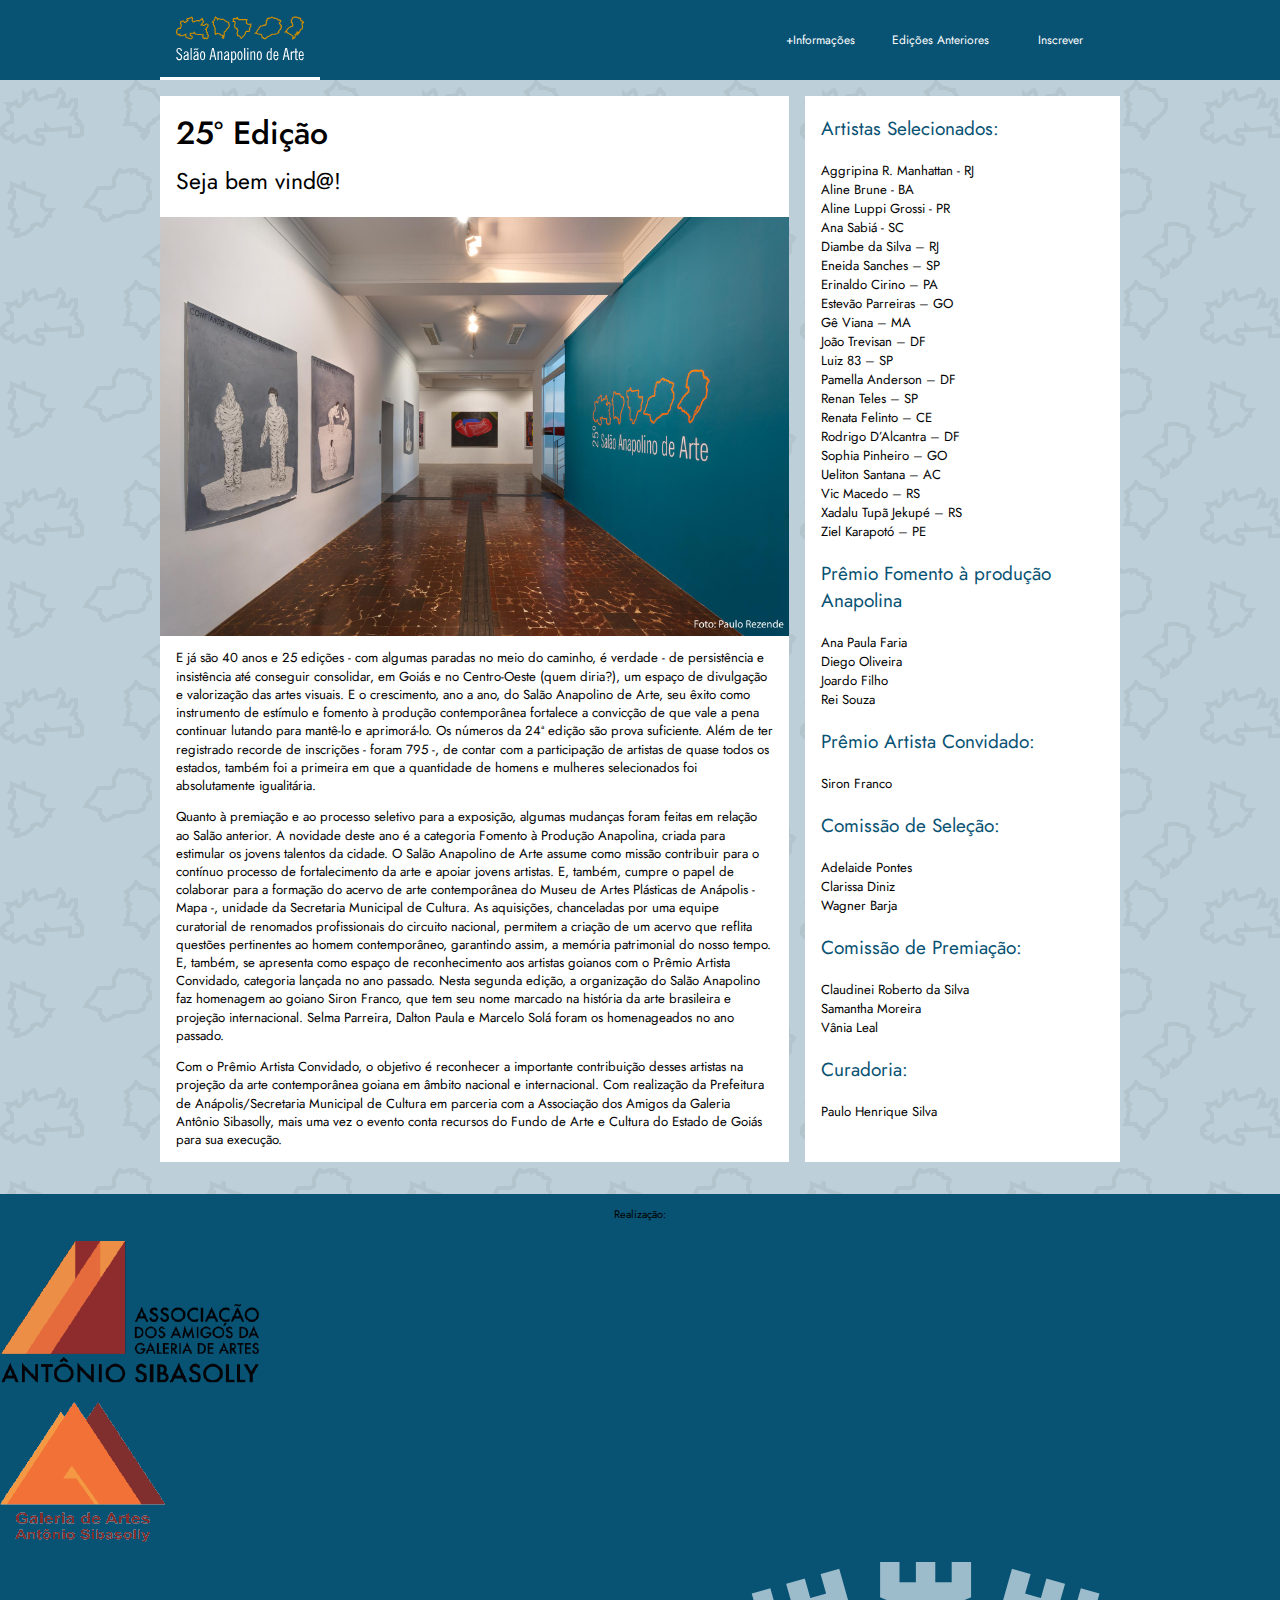
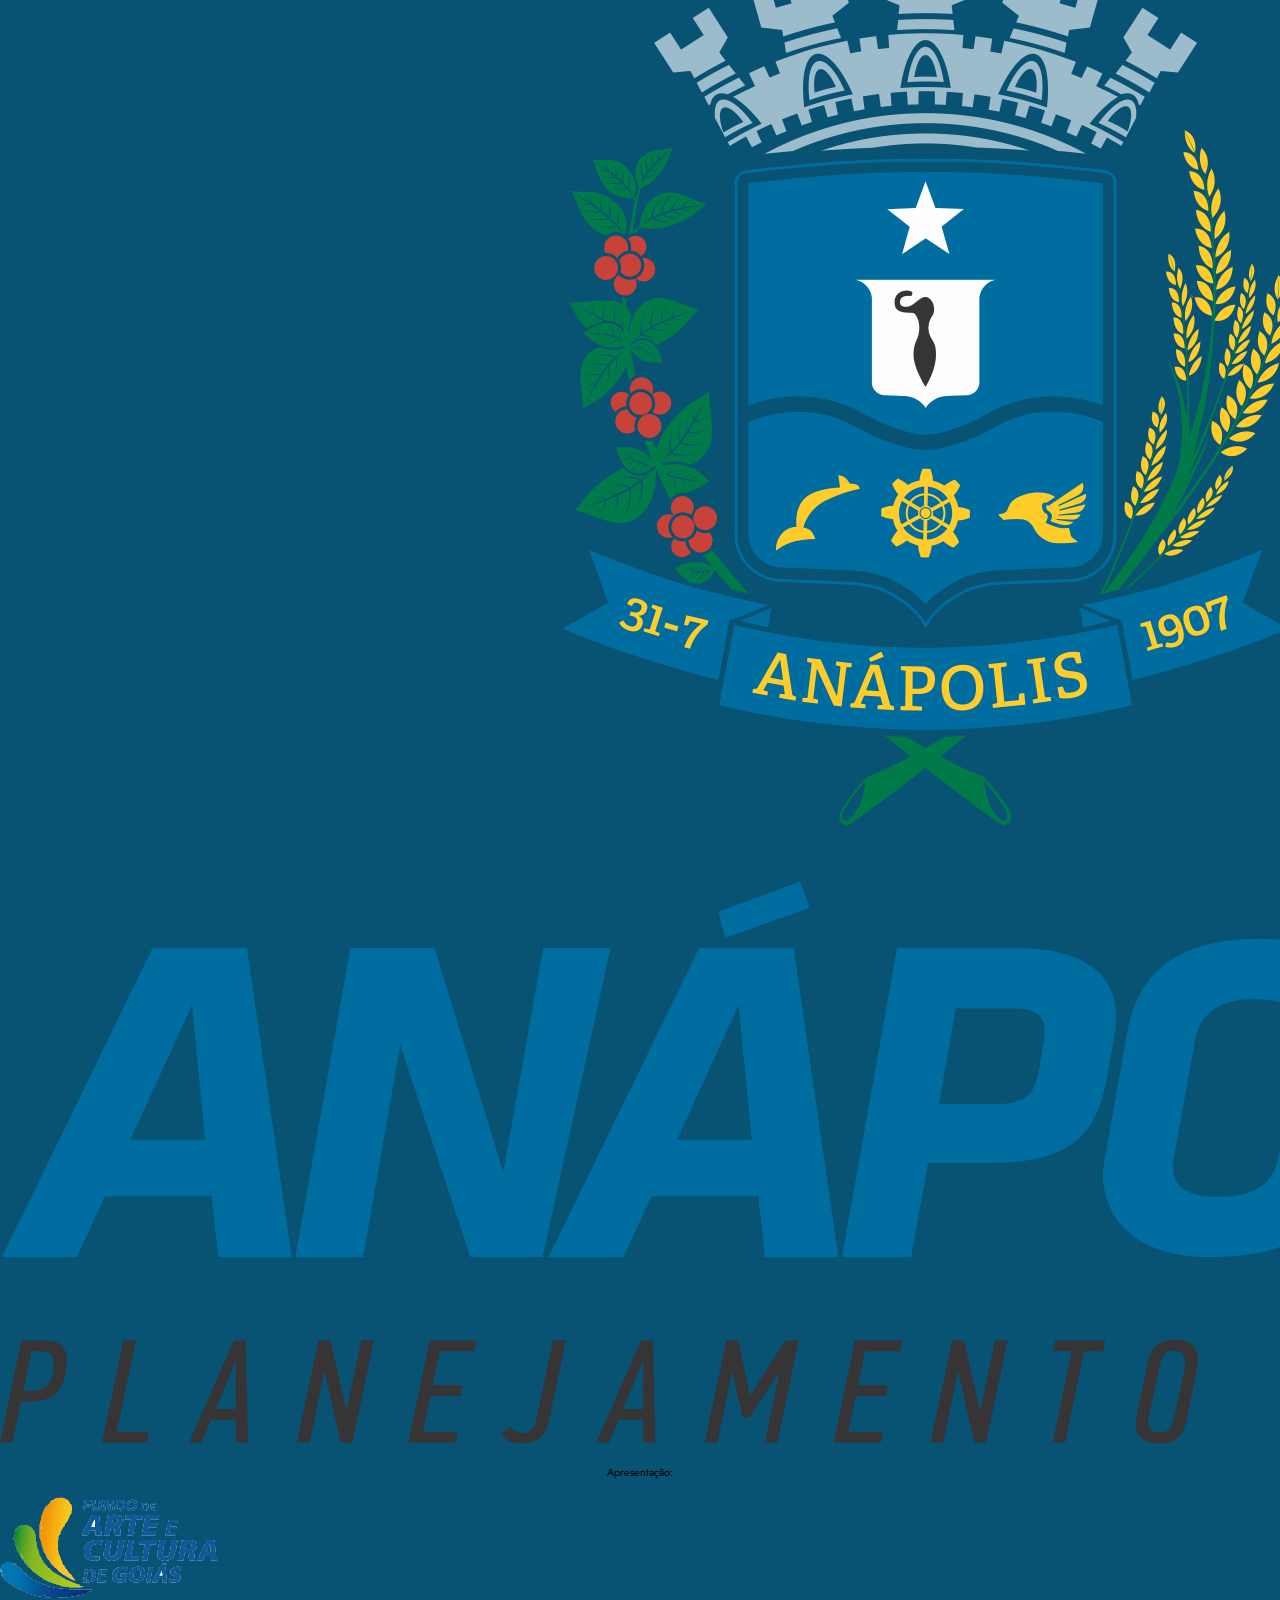
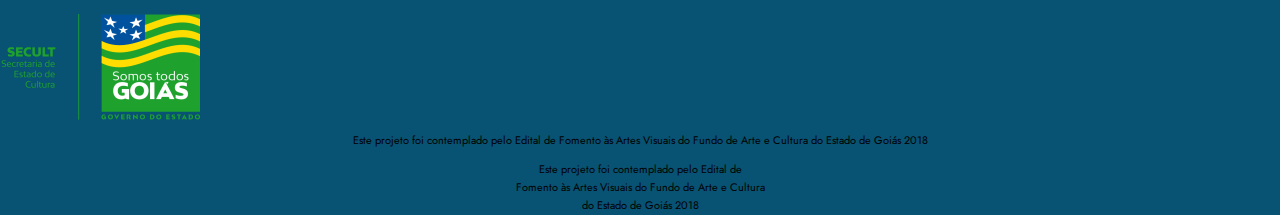
==== Index.html @ b3e59d83 "v3-pre1 structuring" ====
<!DOCTYPE html>
<!-- Salão Anapolino de Arte -->
<html lang="pt-br">
    <head>
        <meta charset="UTF-8">
        <meta name="viewport" content="width=device-width, initial-scale=1.0">
        <meta http-equiv="X-UA-Compatible" content="ie=edge">

        <meta property="og:type" content="website">
        <meta property="og:url" content="http://salaoanapolinodearte.netlify.app">
        <meta property="og:title" content="Salão Anapolino de Artes">
        <meta property="og:description" content="Portal">

        <link rel="apple-touch-icon" href="/img/logos/icon120px.png"> <!-- 120px -->

        <meta name="twitter:app:name:iphone" content="Salão Anapolino de Arte">
        <meta name="twitter:app:name:ipad"content="Salão Anapolino de Arte">
        <meta name="twitter:app:name:googleplay"content="Salão Anapolino de Arte">
        <meta name="twitter:app:id:ipad"content="">
        <meta name="twitter:app:id:iphone" content="">

        <meta property="og:image" content="/img/logos/thumbnail988.png">
        <meta property="og:image:url" content="/img/logos/thumbnail988.png">
        <link rel="icon" type="image/x-icon" href="/img/icons/favicon.ico"/>

        <link rel="stylesheet" href="/css/main.css"><!-- Estrutura Geral -->
        <link rel="stylesheet" href="/css/tipografia.css" >
        <link rel="stylesheet" href="/css/header.css">
        <link rel="stylesheet" href="/css/index.css"><!-- Específica da página-->
        <link rel="stylesheet" href="/css/icones.css">

        <title>25º Salão Anapolino de Artes</title>

    </head>
    <body>
        <header>
            <div class="menu-bar">
                <nav class="menu-left">
                    <!-- LOGO DO SALAO -->
                    <a href="Index.html">
                        <svg class="logo-salao" xmlns="http://www.w3.org/2000/svg" xml:space="preserve" version="1.1" viewBox="0 0 1280 458" xmlns:xlink="http://www.w3.org/1999/xlink">
                            <g id="logo-header">
                                <polygon class="logo-norte" points="39,172 30,177 20,177 20,172 10,167 10,162 5,153 0,148 5,138 10,138 10,128 15,123 25,113 39,113 44,113 54,79 44,64 44,59 49,54 49,44 69,39 74,39 89,54 94,54 118,34 113,30 108,25 113,20 113,15 128,15 153,5 158,0 167,15 162,25 162,34 172,49 192,39 207,39 212,34 222,34 226,39 241,34 261,15 266,20 266,30 271,39 276,44 251,79 266,79 271,84 281,84 300,69 310,69 320,74 320,89 315,98 295,123 305,128 305,133 305,148 315,158 310,167 320,177 325,182 320,192 320,197 320,207 305,217 290,207 281,217 271,207 266,197 271,187 271,177 202,172 192,167 182,153 177,162 143,162 143,172 143,187 153,187 162,192 162,207 153,217 138,217 118,207 108,207 98,197 98,172 89,177 64,187 49,187 39,187 "/>
                                <polygon class="logo-nordeste" points="473,212 463,207 463,202 473,187 463,182 453,182 443,172 438,172 433,167 423,167 418,162 394,172 394,167 389,158 394,148 389,133 389,123 394,118 384,98 384,89 374,79 374,64 374,54 364,49 384,30 394,0 404,5 414,15 414,25 428,15 438,20 458,25 468,20 478,25 507,49 522,49 527,54 527,64 532,74 532,89 527,103 512,118 502,128 497,143 482,148 482,162 482,172 482,182 478,197 478,207 "/>
                                <polygon class="logo-centro-oeste" points="610,0 610,10 610,15 576,15 571,25 576,34 571,44 586,44 591,49 591,54 591,64 586,79 586,89 586,94 591,108 610,113 606,118 620,133 615,143 610,162 615,172 615,187 625,187 630,187 640,192 645,207 650,212 655,212 665,197 674,192 689,172 694,162 694,153 704,143 714,143 729,143 734,138 734,128 738,123 734,113 738,108 743,98 748,94 748,79 748,69 734,74 714,69 704,59 704,49 709,25 630,25 620,20 "/>
                                <polygon class="logo-sudeste" points="793,162 807,148 817,128 827,118 832,108 847,89 862,89 871,84 886,79 891,84 901,74 901,69 901,64 906,54 901,44 906,34 911,34 911,20 921,10 930,15 960,0 970,5 975,10 985,10 999,15 1014,20 1024,30 1039,30 1049,39 1034,59 1034,64 1044,74 1054,84 1049,94 1054,98 1054,108 1044,113 1044,123 1024,143 1029,153 1019,158 1014,162 1009,167 985,172 980,172 970,172 960,172 940,187 926,192 916,197 891,217 876,212 876,207 862,207 862,197 857,187 857,177 847,172 832,172 817,167 807,162 "/>
                                <polygon class="logo-sul" points="1093,148 1103,138 1118,118 1127,108 1142,98 1167,89 1167,79 1167,74 1162,59 1152,54 1157,44 1152,34 1162,20 1167,5 1182,0 1201,0 1216,5 1226,10 1241,10 1246,15 1246,25 1250,34 1250,39 1265,39 1270,44 1265,54 1280,54 1260,64 1260,74 1265,89 1265,103 1260,118 1250,123 1241,133 1236,148 1221,167 1206,182 1226,153 1211,148 1206,162 1191,177 1191,197 1186,207 1167,217 1167,207 1172,202 1167,187 1142,172 1137,172 1127,162 1118,162 1113,153 1108,148 1098,148 "/>
                                <path class="logo-tipografia" d="M2 398l12 0c0,7 2,13 5,17 3,4 8,5 14,5 5,0 9,-1 13,-5 3,-4 4,-8 4,-14 0,-5 -1,-10 -4,-15 -3,-4 -9,-10 -19,-16 -9,-7 -15,-13 -18,-18 -3,-5 -5,-11 -5,-17 0,-8 3,-14 8,-20 5,-5 11,-7 19,-7 9,0 16,3 21,8 5,6 7,14 8,24l-11 0c-1,-7 -3,-13 -6,-17 -2,-3 -7,-5 -12,-5 -5,0 -9,1 -12,4 -2,3 -4,7 -4,13 0,2 1,5 2,7 1,3 2,5 4,7 3,2 7,6 12,10 5,4 9,6 10,8 7,5 12,10 15,15 2,6 4,12 4,18 0,10 -3,17 -8,23 -5,6 -13,8 -21,8 -10,0 -17,-2 -22,-8 -6,-6 -8,-15 -9,-25z"/>
                                <path class="logo-tipografia" d="M114 383c-9,2 -16,6 -21,10 -5,4 -8,10 -8,16 0,3 1,6 4,8 2,2 4,3 8,3 2,0 5,-1 8,-2 3,-2 6,-4 9,-7l0 -28zm0 38c-2,3 -5,5 -9,7 -3,1 -7,2 -10,2 -7,0 -12,-2 -15,-6 -4,-4 -6,-9 -6,-16 0,-8 3,-15 10,-21 7,-7 17,-11 30,-15l0 -2 0 -3c0,-5 -1,-9 -3,-12 -2,-2 -5,-3 -9,-3 -4,0 -7,1 -10,3 -2,3 -3,7 -4,13l-11 -2c1,-8 4,-14 8,-18 4,-4 10,-6 16,-6 9,0 15,2 19,7 4,4 6,11 6,21l0 39c0,4 0,7 0,10 0,4 1,7 1,10l-11 0 -2 -8z"/>
                                <polygon class="logo-tipografia" points="146,429 146,310 157,310 157,429 "/>
                                <path class="logo-tipografia" d="M213 383c-9,2 -16,6 -21,10 -5,4 -8,10 -8,16 0,3 1,6 3,8 3,2 5,3 9,3 2,0 5,-1 8,-2 3,-2 6,-4 9,-7l0 -28zm0 38c-3,3 -6,5 -9,7 -3,1 -7,2 -10,2 -7,0 -12,-2 -16,-6 -3,-4 -5,-9 -5,-16 0,-8 3,-15 10,-21 7,-7 17,-11 30,-15l0 -2 0 -3c0,-5 -1,-9 -3,-12 -2,-2 -5,-3 -10,-3 -3,0 -7,1 -9,3 -2,3 -3,7 -4,13l-12 -2c2,-8 5,-14 9,-18 4,-4 9,-6 16,-6 9,0 15,2 19,7 4,4 6,11 6,21l0 39c0,4 0,7 0,10 0,4 1,7 1,10l-11 0 -2 -8zm12 -110c-1,5 -3,9 -6,12 -3,2 -6,4 -10,4 0,0 -1,0 -2,-1 -1,0 -2,0 -3,0l-6 -2c-1,-1 -2,-1 -2,-1 -1,0 -2,0 -3,0 -2,0 -3,0 -4,1 -2,1 -3,2 -3,4l-8 0c2,-5 4,-9 6,-11 3,-3 6,-4 11,-4 0,0 1,0 2,0 1,0 1,1 2,1l7 2c0,0 1,0 2,1 1,0 2,0 2,0 2,0 4,-1 5,-2 2,-1 3,-2 3,-4l7 0z"/>
                                <path class="logo-tipografia" d="M252 387c0,12 1,21 3,26 3,5 6,8 11,8 5,0 9,-3 11,-8 2,-6 3,-14 3,-26 0,-13 -1,-21 -3,-27 -2,-6 -6,-8 -11,-8 -5,0 -8,2 -11,8 -2,5 -3,14 -3,27zm-12 0c0,-16 3,-27 7,-34 4,-8 11,-11 19,-11 9,0 15,3 20,11 4,7 6,18 6,34 0,15 -2,26 -6,33 -5,8 -11,11 -20,11 -8,0 -15,-3 -19,-11 -4,-7 -7,-18 -7,-33z"/>
                                <path class="logo-tipografia" d="M356 383l25 0 -12 -62 -13 62zm-21 46l26 -119 16 0 26 119 -12 0 -7 -35 -30 0 -7 35 -12 0z"/>
                                <path class="logo-tipografia" d="M415 429l0 -85 12 0 0 9c3,-4 6,-7 10,-9 3,-2 6,-2 10,-2 6,0 10,1 12,5 3,4 4,9 4,17l0 65 -11 0 0 -62c0,-6 -1,-10 -2,-12 -2,-2 -4,-3 -8,-3 -2,0 -5,1 -8,3 -3,1 -5,4 -7,8l0 66 -12 0z"/>
                                <path class="logo-tipografia" d="M519 383c-9,2 -16,6 -21,10 -5,4 -8,10 -8,16 0,3 1,6 4,8 2,2 4,3 8,3 2,0 5,-1 8,-2 3,-2 6,-4 9,-7l0 -28zm0 38c-2,3 -6,5 -9,7 -3,1 -7,2 -10,2 -7,0 -12,-2 -16,-6 -3,-4 -5,-9 -5,-16 0,-8 3,-15 10,-21 7,-7 17,-11 30,-15l0 -2 0 -3c0,-5 -1,-9 -3,-12 -2,-2 -5,-3 -9,-3 -4,0 -7,1 -10,3 -2,3 -3,7 -4,13l-11 -2c1,-8 4,-14 8,-18 4,-4 10,-6 16,-6 9,0 15,2 19,7 4,4 6,11 6,21l0 39c0,4 0,7 0,10 0,4 1,7 1,10l-11 0 -2 -8z"/>
                                <path class="logo-tipografia" d="M563 362l0 48c2,4 4,6 7,8 2,2 4,3 7,3 5,0 8,-3 10,-9 3,-5 4,-14 4,-27 0,-12 -1,-20 -4,-26 -2,-5 -5,-8 -10,-8 -3,0 -5,1 -7,3 -3,2 -5,4 -7,8zm-12 96l0 -114 8 0 4 7c2,-3 5,-5 8,-7 3,-2 5,-2 8,-2 8,0 13,4 18,11 4,8 6,19 6,33 0,15 -2,26 -6,34 -5,7 -10,11 -18,11 -3,0 -6,-1 -8,-2 -3,-2 -6,-4 -8,-8l0 37 -12 0z"/>
                                <path class="logo-tipografia" d="M626 387c0,12 1,21 3,26 2,5 6,8 11,8 5,0 8,-3 10,-8 3,-6 4,-14 4,-26 0,-13 -1,-21 -4,-27 -2,-6 -5,-8 -10,-8 -5,0 -9,2 -11,8 -2,5 -3,14 -3,27zm-12 0c0,-16 2,-27 6,-34 5,-8 11,-11 20,-11 9,0 15,3 19,11 4,7 7,18 7,34 0,15 -3,26 -7,33 -4,8 -10,11 -19,11 -9,0 -15,-3 -20,-11 -4,-7 -6,-18 -6,-33z"/>
                                <polygon class="logo-tipografia" points="681,429 681,310 693,310 693,429 "/>
                                <path class="logo-tipografia" d="M712 324l0 -14 12 0 0 14 -12 0zm0 105l0 -85 12 0 0 85 -12 0z"/>
                                <path class="logo-tipografia" d="M744 429l0 -85 11 0 0 9c4,-4 7,-7 10,-9 4,-2 7,-2 11,-2 5,0 9,1 12,5 3,4 4,9 4,17l0 65 -11 0 0 -62c0,-6 -1,-10 -2,-12 -2,-2 -4,-3 -8,-3 -3,0 -5,1 -8,3 -3,1 -5,4 -8,8l0 66 -11 0z"/>
                                <path class="logo-tipografia" d="M819 387c0,12 2,21 4,26 2,5 6,8 11,8 4,0 8,-3 10,-8 2,-6 3,-14 3,-26 0,-13 -1,-21 -3,-27 -2,-6 -6,-8 -10,-8 -5,0 -9,2 -11,8 -2,5 -4,14 -4,27zm-11 0c0,-16 2,-27 6,-34 4,-8 11,-11 20,-11 8,0 15,3 19,11 4,7 6,18 6,34 0,15 -2,26 -6,33 -4,8 -11,11 -19,11 -9,0 -16,-3 -20,-11 -4,-7 -6,-18 -6,-33z"/>
                                <path class="logo-tipografia" d="M957 429l-11 0 0 -8c-3,3 -5,6 -8,8 -3,1 -6,2 -9,2 -7,0 -13,-4 -17,-11 -4,-8 -6,-19 -6,-34 0,-14 2,-25 6,-33 4,-7 10,-11 17,-11 3,0 6,0 9,2 3,2 5,4 8,7l0 -41 11 0 0 119zm-11 -19l0 -48c-2,-4 -5,-6 -7,-8 -2,-2 -5,-3 -8,-3 -4,0 -8,3 -10,8 -2,6 -3,14 -3,26 0,13 1,22 3,27 2,6 6,9 10,9 3,0 6,-1 8,-3 2,-2 5,-5 7,-8z"/>
                                <path class="logo-tipografia" d="M1013 401l11 0c-1,10 -3,17 -7,22 -5,6 -10,8 -17,8 -9,0 -16,-3 -20,-11 -4,-7 -6,-18 -6,-33 0,-16 2,-27 6,-34 4,-8 11,-11 20,-11 8,0 14,3 18,10 4,6 6,16 6,29 0,2 0,3 0,4 0,1 0,2 0,3l-39 0c0,12 1,20 4,26 2,5 5,7 11,7 4,0 7,-2 9,-5 2,-3 4,-8 4,-15zm-28 -23l28 0 0 -3c0,-8 -1,-14 -4,-18 -2,-4 -5,-5 -10,-5 -4,0 -8,2 -10,6 -2,4 -4,11 -4,20z"/>
                                <path class="logo-tipografia" d="M1089 383l25 0 -13 -62 -12 62zm-22 46l26 -119 17 0 26 119 -13 0 -7 -35 -30 0 -7 35 -12 0z"/>
                                <path class="logo-tipografia" d="M1147 429l0 -85 12 0 0 10c3,-5 6,-8 9,-9 3,-2 7,-3 10,-3 1,0 1,0 2,0 0,0 1,0 1,0l0 11c0,0 -1,0 -1,0 -1,0 -1,0 -2,0 -4,0 -7,1 -11,3 -3,2 -6,6 -8,10l0 63 -12 0z"/>
                                <path class="logo-tipografia" d="M1193 354l-11 0 0 -10 11 0 0 -29 12 0 0 29 15 0 0 10 -15 0 0 54c0,5 0,9 1,11 1,1 3,2 6,2 1,0 4,0 7,-1l1 0 0 10c-2,0 -4,1 -6,1 -2,0 -4,0 -5,0 -5,0 -9,-1 -12,-4 -2,-3 -4,-7 -4,-12l0 -61z"/>
                                <path class="logo-tipografia" d="M1266 401l11 0c-1,10 -3,17 -7,22 -5,6 -10,8 -17,8 -9,0 -16,-3 -20,-11 -4,-7 -6,-18 -6,-33 0,-16 2,-27 6,-34 4,-8 11,-11 20,-11 8,0 14,3 18,10 4,6 6,16 6,29 0,2 0,3 0,4 0,1 0,2 0,3l-39 0c0,12 1,20 4,26 2,5 6,7 11,7 4,0 7,-2 9,-5 2,-3 4,-8 4,-15zm-28 -23l28 0 0 -3c0,-8 -1,-14 -3,-18 -2,-4 -6,-5 -11,-5 -4,0 -7,2 -10,6 -2,4 -3,11 -4,20z"/>
                            </g>
                        </svg>
                    </a>
                </nav>
                <nav class="menu-right">
                    <a onclick="mainMenu();" class="menu-icon" href="*">=</a>
                    <a onclick="changeToPage('mais-info');" id="option1" class="menu-option" href="mais-informacoes.html" >
                        <div class="hover-menu option1">
                            <p class="menu-tipografia">+Informações</p>
                        </div>
                    </a>
                    <a id="option2" class="menu-option" href="." >
                        <div class="hover-menu ed-anteriores">
                            <p class="menu-tipografia">Edições Anteriores</p>
                        </div>
                    </a>
                    <a id="option3" class="menu-option" href="inscricao.html" >
                        <div class="hover-menu inscrever">
                            <p class="menu-tipografia">Inscrever</p>
                        </div>
                    </a>
                </nav>
            </div>
        </header>
        <main>
            <div class="main-grid">
                <div class="left-side"></div>
                <div class="main-texto">
                    <h1>25º Edição</h1>
                    <h2>Seja bem vind@!</h2>
                    <img class="banner-texto" src="img/panoramica-index-a.jpg" alt="">
                    <p>E já são 40 anos e 25 edições - com algumas paradas no meio do caminho, é verdade - de persistência e insistência até conseguir consolidar, em Goiás e no Centro-Oeste (quem diria?), um espaço de divulgação e valorização das artes visuais. E o crescimento, ano a ano, do Salão Anapolino de Arte, seu êxito como instrumento de estímulo e fomento à produção contemporânea fortalece a convicção de que vale a pena continuar lutando para mantê-lo e aprimorá-lo. Os números da 24ª edição são prova suficiente. Além de ter registrado recorde de inscrições - foram 795 -, de contar com a participação de artistas de quase todos os estados, também foi a primeira em que a quantidade de homens e mulheres selecionados foi absolutamente igualitária. </p>
                    <p>Quanto à premiação e ao processo seletivo para a exposição, algumas mudanças foram feitas em relação ao Salão anterior. A novidade deste ano é a categoria Fomento à Produção Anapolina, criada para estimular os jovens talentos da cidade. O Salão Anapolino de Arte assume como missão contribuir para o contínuo processo de fortalecimento da arte e apoiar jovens artistas. E, também, cumpre o papel de colaborar para a formação do acervo de arte contemporânea do Museu de Artes Plásticas de Anápolis - Mapa -, unidade da Secretaria Municipal de Cultura. As aquisições, chanceladas por uma equipe curatorial de renomados profissionais do circuito nacional, permitem a criação de um acervo que reflita questões pertinentes ao homem contemporâneo, garantindo assim, a memória patrimonial do nosso tempo. E, também, se apresenta como espaço de reconhecimento aos artistas goianos com o Prêmio Artista Convidado, categoria lançada no ano passado. Nesta segunda edição, a organização do Salão Anapolino faz homenagem ao goiano Siron Franco, que tem seu nome marcado na história da arte brasileira e projeção internacional. Selma Parreira, Dalton Paula e Marcelo Solá foram os homenageados no ano passado.</p>
                    <p>Com o Prêmio Artista Convidado, o objetivo é reconhecer a importante contribuição desses artistas na projeção da arte contemporânea goiana em âmbito nacional e internacional. Com realização da Prefeitura de Anápolis/Secretaria Municipal de Cultura em parceria com a Associação dos Amigos da Galeria Antônio Sibasolly, mais uma vez o evento conta recursos do Fundo de Arte e Cultura do Estado de Goiás para sua execução.</p>
                </div>
                <div class="main-equipe-tecnica">
                    <h3>Artistas Selecionados:</h3>
                    <ol>
                        <li>Aggripina R. Manhattan - RJ</li>
                        <li>Aline Brune - BA</li>
                        <li>Aline Luppi Grossi - PR</li>
                        <li>Ana Sabiá - SC</li>
                        <li>Diambe da Silva – RJ</li>
                        <li>Eneida Sanches – SP</li>
                        <li>Erinaldo Cirino – PA</li>
                        <li>Estevão Parreiras – GO</li>
                        <li>Gê Viana – MA</li>
                        <li>João Trevisan – DF</li>
                        <li>Luiz 83 – SP</li>
                        <li>Pamella Anderson – DF</li>
                        <li>Renan Teles – SP</li>
                        <li>Renata Felinto – CE</li>
                        <li>Rodrigo D’Alcantra – DF</li>
                        <li>Sophia Pinheiro – GO</li>
                        <li>Ueliton Santana – AC</li>
                        <li>Vic Macedo – RS</li>
                        <li>Xadalu Tupã Jekupé – RS</li>
                        <li>Ziel Karapotó – PE</li>
                    </ol>
                    <h3>Prêmio Fomento à produção Anapolina</h3>
                    <ol>
                        <li>Ana Paula Faria</li>
                        <li>Diego Oliveira</li>
                        <li>Joardo Filho</li>
                        <li>Rei Souza</li>
                    </ol>
                    <h3>Prêmio Artista Convidado:</h3>
                    <ol><li>Siron Franco</li></ol>
                    <h3>Comissão de Seleção:</h3>
                    <ol>
                        <li>Adelaide Pontes</li>
                        <li>Clarissa Diniz</li>
                        <li>Wagner Barja</li>
                    </ol>
                    <h3>Comissão de Premiação:</h3>
                    <ol>
                        <li>Claudinei Roberto da Silva</li>
                        <li>Samantha Moreira</li>
                        <li>Vânia Leal</li>
                    </ol>
                    <h3>Curadoria:</h3>
                    <ol><li>Paulo Henrique Silva</li></ol>
                </div>
            </div>
        </main>
        <footer>
            <div class="logomarcas">
                <div class="realizacao">
                    <p class="logomarcas">Realização:</p>
                    <div class="footer-logos">
                        <!--a1-Associacao-AmigosMapa.png-->
                        <img class="footer-logo" src="/img/logos/a1-Associacao-AmigosMapa.png" alt="">
                        <!--a2-Galeria.png-->
                        <img class="footer-logo" src="img/logos/a2-Galeria.png" alt="">
                        <!--a3-Prefeitura.png-->
                        <img class="footer-logo" src="img/logos/a3-Prefeitura.png" alt="">
                    </div>
                </div>
                <div class="apresentacao">
                    <p class="logomarcas">Apresentação:</p>
                    <div class="footer-logos">
                        <!--b1-FundodeArteeCultura.png-->
                        <img class="footer-logo" src="img/logos/b1-FundodeArteeCultura.png" alt="">
                        <!--b2-Secult-Goias.png-->
                        <img class="footer-logo" src="img/logos/b2-Secult-Goias.png" alt="">
                    </div>
                </div>
            </div>
            <p class="rodape-desktop">Este projeto foi contemplado pelo Edital de Fomento às Artes Visuais do Fundo de Arte e Cultura do Estado de Goiás 2018</p>
            <p class="rodape-mobile">Este projeto foi contemplado pelo Edital de<br> Fomento às Artes Visuais do Fundo de Arte e Cultura<br>do Estado de Goiás 2018</p>
        </footer>
        <script>

        </script>
    </body>
</html>
---- css/main.css ----
/* === <div> Classes -----> Grid areas === */
.main-texto               { grid-area: main-texto }
.main-calendario          { grid-area: main-calendario }

.main-info                { grid-area: main-info }
.main-galeria-fotos       { grid-area: main-galeria-fotos }
.main-publicacoes         { grid-area: main-publicacoes }
.main-sobregaleria        { grid-area: main-sobregaleria }
.main-equipe-tecnica      { grid-area: main-equipe-tecnica }

.main-inscricao-etapa1    { grid-area: main-inscricao }
.main-inscricao-downloads { grid-area: main-inscricao-downloads }

.main-ed-anteriores       { grid-area: main-ed-anteriores }

/* Setando 1rem = 10px */
html { font-size: 10px; }

:root {
    /* UNIDADES: MARGINS E PADDINGS */
    --margem: 16px; /* Unidade de margem */

    --width-mobile: 320px;
    --width-tablet: 640px;
    --width-desktop: 960px;

    --height-header-expanded: 15.00rem;
    --height-header-desktop: 8.00rem;
    --width-menu-left-desktop: 160px;
    --width-menu-right-desktop: 360px;
    --border-indicador: 0.3rem; /* 3px */

    --height-footer-desktop: 140px;
    --height-footer-mobile: 270px;

    /* CORES */
    --color-main-primary: #085273;
    --color-main-primary-hover: #1b6588;
    --color-main-secondary: #D49100;
    --color-background: #bdcfd8;
    --color-dark: black;
    --color-bright: white;

    /* DETALHES */
    --box-shadow-bloco: 0 0 68px -48px black;
}

/* === Geral === */
html {
    height: 100%;
    min-width: var(--width-mobile);
}

body, img { display: block; margin: 0px;}

img {
    margin-top: var(--margem);
}

main {
    background-image: url([data-uri]);
    background-repeat: repeat;
    background-color: var(--color-background);
}

/* Mobiles com notch - cor de fundo */
body { background-color: var(--color-main-primary); }

/* Clase antiga linha-divisao */
.grid-ed-ant-linha-divisao {
    height: 2px;
    width: 100%;
    background-color: var(--color-main-primary);
}

main {
    background-size: 20rem;
    min-height:
    calc(100vh - (var(--height-header-expanded) + var(--height-footer-mobile)));

    width: 100%;
}
    /* Espacamento do main-grid entre header e footer */
    .main-grid {
        padding-top: var(--margem);
        padding-bottom: var(--margem);

        width: calc(var(--width-mobile) - 2 * var(--margem));
        margin: 0 auto;
        display: grid;
        grid-gap: var(--margem);
        min-height: calc(100% - (2 * var(--margem)));
    }

    /* Cada bloco de todas as páginas */
    .main-texto,
    .main-calendario,
    .main-info,
    .main-galeria-fotos,
    .main-publicacoes,
    .main-sobregaleria,
    .main-equipe-tecnica,
    .main-inscricao-etapa1,
    .main-downloads,
    .main-ed-anteriores {
        background: white;

        height: 100%;
    }

    
    h1 {
        margin-left: var(--margem);
    }
    /* Margens em cima e baixo - h1 e imagem de cada bloco */
    h1 {
        /* Revisar margin-top */
        margin-top: calc((var(--margem) * 1.6) - 12px); /* ajuste de baseline */
        margin-bottom: calc(var(--margem) * 1.6);
    }

            .main-ed-anteriores {
                margin: 0 auto;
                width: 100%;
            } 

            /* Setando toda div que tem conteúdo para ocupar a altura max possivel na main-grid */
            .main-texto,
            .main-calendario,
            .main-info, 
        /*  .main-galeria-fotos, */
            .main-publicacoes,
            .main-sobregaleria,
        /*  .main-inscricao-etapa1, */
            .main-downloads,
            .main-ed-anteriores {
                height: 100%;
            }

/* Tela média */
@media screen and (min-width:640px) {
    main {
        min-height: calc(100vh - calc(var(--height-header-desktop)) - var(--height-footer-desktop));
    }
    .main-grid {
        width: calc(100% - 18 * var(--margem));
    }
}

/* Telas largas */
@media screen and (min-width:1200px) {

        .main-grid {
            max-width: var(--width-desktop);
        }
}
---- css/tipografia.css ----
/* Folha de estilo específica para tipografia e cores das fontes */
/* Para especificar fonte em alguma página, usar classe */

/* Google fonts */
@import url(https://fonts.googleapis.com/css2?family=Jost:wght@100;200;300;400;500&display=swap);

html {
    -webkit-text-size-adjust: 100%; /* Escala se manter em mobiles */
}

a {
    text-decoration: none;
    /* Se quiser colocar, coloque na folha de estilos específica */
}

:root {
    --font-family-standard: 'Jost';
    --font-size-menu: 1.20rem; /* Menu */
    --font-size-h1:   3.20rem; /* Titulo do bloco em cada página */
    --font-size-h2:   2.30rem; /* Subtítulo em cada bloco */
    --font-size-h3:   1.90rem; /* Títulos menores */
    --font-size-h4:   1.60rem; /* Datas no calendário */
    --font-size-h5:   unset;   /* Reservado - sem uso */

    --font-size-p:    1.32rem;

    --font-size-h6:   1.10rem; /* Rodapé */
    /* OUTRAS CORES */
    --color-texto-oculto: #a3a8aa;
}

/* === Geral === */
a { font-size: 0rem; } /* Zerar a margem destas tags */

h1, h2, h3, h4, h5, h6, p, li {
    font-family: var(--font-family-standard);
    text-decoration: none;
}
/* Todos menos links */
h1, h2, h3, h4, h5, h6, li, p:not(.menu-tipografia) {
    /*color: red;*/
    margin-left: var(--margem);
    margin-right: var(--margem);
}

/* padding-bottom: - white space controlado */
h1, h2, h3, h4, h5, h6, p {
    /*outline: 1px solid black;*/
    padding-bottom: 0px; /* Revisar */
    padding-top: 0px; /* Revisar */
    text-decoration: none;
}

.submenu-ed-anteriores a,
p.menu-tipografia {
    text-decoration: none;
}

/* === <h1 a h6> === */
h1 {
    font-size: var(--font-size-h1);
    font-weight: 500;
    margin-bottom: -11px; /* Alinhar Baseline com margem de outros elementos */
    margin-right: calc(var(--margem) * 2);
}
h2 {
    font-size: var(--font-size-h2);
    font-weight: 400;
}
h3 {
    font-size: var(--font-size-h3);
    font-weight: 400;
}
h4 {
    font-size: var(--font-size-h4);
    font-weight: 300;
}
h5 {
    font-weight: 300;
}

/* === <p> e tipografia semelhante (links e outros) === */
.menu-right p { font-size: var(--font-size-menu); } /* Menu */
p, li { font-weight: 400; }

p {
    line-height: calc(var(--font-size-p) + 0.5rem);
    /*margin-top: -6px;*/
}
.link-arquivo, a.arquivo, p { font-size: var(--font-size-p); }

.link-arquivo {
    text-decoration: underline var(--color-main-primary);
}
ol { list-style: none; /* (Usando: .main-ed-anteriores) */
   padding: unset; /* Tirar espaco da esquerda na lista */
}
li {
    font-size: var(--font-size-p);
}

/* === textos no footer === */
p.logomarcas,
p.rodape-desktop,
p.rodape-mobile {
   font-family: var(--font-family-standard);
   text-align: center;
   font-size: var(--font-size-h6);
}
---- css/header.css ----
header {
    width: 100%;
    height: var(--height-header-expanded);

    margin: 0 auto;
    transition: height 2s ease;

    background-color: var(--color-main-primary);
}
    .menu-bar {
        width: calc(var(--width-mobile) - 2 * var(--margem));
        display: flex;                        /* <nav> para os lados    */
        align-items: center;                  /* centralizar elas ^ e V */
        /*transition: all 2s ease-in-out;*/
        height: 100%;
        margin: 0 auto;                       /* --> |--width-mobile| <-- center */
        }

        /* Proporção entre cada lado do menu */
        .menu-left  { width: 100%; }
        .menu-right { width: 100%; }

        /* Altura deles */
        .menu-left,
        .menu-right {
            height: calc(100% - (2 * var(--border-indicador)));
        }
        .menu-left {
            display: flex;
            align-items: center;
        }
        .menu-right {
            display: flex;
            flex-direction: column;
            transition: display 3s ease;
        }

            .menu-left a {
                display: flex;
                justify-content: center;
                width: 100%;
                height: 100%;
            }
            .menu-right a {
                display: flex;
                flex-direction: column;
                align-items: center;
            }

            .menu-left a {
                padding: 0 var(--margem);
            }

            .menu-left a,
            .menu-right a {
                
                background-color: unset;
                transition: background-color 2s ease;
            }
            .menu-right a {
                height:
                calc((var(--height-header-expanded) / 3) - ((2 * var(--border-indicador) / 3)));
                /* = (height máx) - (height que --border-indicador ocupam / # de options) */

                /*width: calc((var(--width-mobile) / 2) - (2 * var(--margem)));*/
                width: 100%;
            }

            .menu-left a:hover,
            .menu-right a:hover {
                background-color: var(--color-main-primary-hover);
                transition: background-color 2s ease;
            }
                .option1, .option2, .option3 {
                    width: 100%;
                }

                .menu-right p { /* Cada <p> */
                    margin: auto 0 auto auto;
                    padding-right: var(--margem);
                }

            a.menu-icon { /* Icone do Menu - Em desenvolvimento */
                    display: none;
                }

            .logo-salao {
                fill-rule: evenodd;
                clip-rule: evenodd;
                width: 100%;
                /* Tamanho se define pelo width do menu */
                }
                .logo-norte,
                .logo-nordeste,
                .logo-centro-oeste,
                .logo-sudeste,
                .logo-sul { /* Mapas - Linhas */
                    fill: none;
                    stroke: var(--color-main-secondary);
                    stroke-width: 11;
                }
                .logo-tipografia {
                    fill: white;
                }


            a.menu-icon,
            a.menu-option {
                color: white;
            }

                .hover-menu {
                    display: flex;
                    align-items: center;
                    height: 100%;
                }

@media screen and (min-width: 640px) {

    header {
        height: var(--height-header-desktop);
    }
        .menu-bar {
            justify-content: space-between;
            width: calc(100% - 18 * var(--margem));
            height: 100%;
        }
            /* Cada pagina substitui este valor se tiver o border no menu */
            .menu-left,
            .menu-right {
                height: 100%;
            }
            /* revisar */
            .menu-left {
                display: flex;
                width: var(--width-menu-left-desktop);

                flex-shrink: 0;

            }
            .menu-left:hover {
                background-color: var(--color-main-primary-hover);
                transition: background-color 2s ease;
            }
                .menu-left a {
                    display: flex;
                    width: 100%;
                    height: 100%;

                    padding: 0;
                }
                    .logo-salao {
                        width: calc(100% - 2 * var(--margem));
                        height: 100%;
                    }
            
            .menu-right {
                width: var(--width-menu-right-desktop);
                height: 100%;

                display: flex;
                flex-direction: row;
                transition: display 3s ease;
                text-align: center; /* centralizar <p> de cada menu */
            }
                .menu-right a {
                padding: 0;
                
                }
                .menu-right a {
                    width: calc(100% / 3);
                    height: 100%;
                }

                .menu-right p { /* options no menu */
                    margin: auto;
                    padding: unset;
                } 

    .menu-option p { font-size: calc(var(--font-size-menu) * 0.8 ); }   
}

@media screen and (min-width: 720px) {
    .menu-option p { font-size: var(--font-size-menu); }
}

@media screen and (min-width: 960px) {
    .menu-bar {
        max-width: var(--width-desktop);
    }
}
---- css/index.css ----
.menu-left {
    height: calc((100%) - (2 * var(--border-indicador)));

    /*Indicador página atual mobile*/
    background-color: var(--color-main-primary-hover);
    border-top: var(--border-indicador) solid var(--color-main-primary);
    border-bottom: var(--border-indicador) solid var(--color-bright);
}
@media screen and (min-width: 640px) {
    .menu-left {
        background-color: var(--color-main-primary);
    }
}

/* Tipografia */
.main-equipe-tecnica h3 { color: var(--color-main-primary); }

li {
    font-family: var(--font-family-standard);
    font-size: var(--font-size-p); }

h5 { /* Para tirar espaçamento no topo - Equipe Técnica */
    margin-top: 0;
}

/* Elementos */
img.banner-texto {
    width: 100%;
}

.main-grid {
    grid-template-areas:
    "main-texto"
    "main-equipe-tecnica";

    max-width: 960px;
}

@media screen and (min-width:960px) {

    .main-grid {
        grid-template-areas:
        "main-texto main-equipe-tecnica";

        grid-template-columns: 2fr 1fr; /* 1036 */
    }
}
---- css/icones.css ----
/* Folha de estilos específica para:
   Ícones e suas animações

== classes (tipos):
- .arquivo-pdf-icon
- .arquivo-word-icon (para os templates baixáveis - em construção)
- .icon-catalogo
*/

/* --- Todo ícone de arquivo --- */
.icon-arquivo {
    width: 48px;
    margin-top: var(--margem);
}

    .arquivo-item div {
        width: 48px;
        display: flex;
        flex-direction: column;
        align-items: center; /* Alinhar indicador junto*/

        margin-left: var(--margem);
    }
    .arquivo-item {
        display: flex;
        flex-direction: row;
        align-items: center;
    }

        /* ESTILIZAÇÃO */
        .icon-pdf .fundo { fill: red; }
        .icon-pdf .dobra { fill: rgb(167, 0, 0); /* Vermelho um pouco mais escuro */
                     stroke-width: 0; }
        .icon-pdf .recorte-dobra { fill:white; }
        .icon-arquivo .lupa { fill: white;
                           animation: lupa 2s infinite alternate ease; }
        /* Escrito PDF */
        .icon-arquivo .rotulo { fill: white; }
            
        /* HOVER */
        .icon-arquivo g.hover {
            transform: translateX(0);
            transition: transform 1s ease;
        }
        .icon-arquivo g.hover:hover {
            transform: translateX(47px); /* ~ Metade viewbox do svg */
        }
        
        /* SVG INDICADOR */
        .indicador {
            width: 15px;

            margin-bottom: calc(var(--margem) - 12px);
        }
        polyline.indicador {
            fill: none;
            stroke: var(--color-dark);
            stroke-width: 1.5;
            transform: translateY(0px);
            animation-name: indicadorarquivo;
            animation-duration: 2s;
            animation-iteration-count: infinite;
            animation-timing-function: ease-in-out;
        }
        @keyframes indicadorarquivo {
            50% {
                transform: translateY(3px);
            }
        }

/* === .icon-catalogo === */
/* Ícones dos catalogos */
.icon-catalogo {
    width: var(--width-catalogo);
    /*margin-top: var(--margem);*/

    display: flex; /* Indicador ficar em baixo */
}
    .icon-catalogo .hover {
        transform: translateY(0px); /* Posição inicial hover */
        transition: transform 2s cubic-bezier(.79,0,1,1); /* Transição para esta posiçã inicial */
    }
    /* Hover */
    .icon-catalogo .hover:hover {
        transform: translateX(100px);
        transition: transform 1s ease;
        }
        .lupa {
            fill: white;
        }
    /* Capa */
    .icon-catalogo.ed24 .capa { fill: var(--color-24ed); }
    .icon-catalogo.ed23a .capa { fill: var(--color-23ed-a); }
    .icon-catalogo.ed23b .capa { fill: var(--color-23ed-b); } 
    .icon-catalogo.ed23c .capa { fill: var(--color-23ed-c); }
    .icon-catalogo.ed22a .capa { fill: var(--color-22ed-a); }
    .icon-catalogo.ed22b .capa { fill: var(--color-22ed-b); }
    .icon-catalogo.ed21 .capa { fill: var(--color-21ed); }
    .icon-catalogo.ed20 .capa { fill: var(--color-20ed); }
    .icon-catalogo.ed19 .capa { fill: var(--color-19ed); }
    .icon-catalogo.ed18 .capa { fill: var(--color-18ed); }
    .icon-catalogo.ed17 .capa { fill: var(--color-17ed); }
    .icon-catalogo.ed14 .capa { fill: var(--color-14ed); }

    /* Rótulos na capa */
    /* Stroke */
    .icon-catalogo.ed24 .rotulo { stroke: white; }
    .icon-catalogo.ed23a .rotulo { stroke: var(--color-23ed-b); }
    .icon-catalogo.ed23b .rotulo { stroke: var(--color-23ed-a); }
    .icon-catalogo.ed23c .rotulo { stroke: var(--color-23ed-d); }
    .icon-catalogo.ed22a .rotulo { stroke: white; }
    .icon-catalogo.ed22b .rotulo { stroke: white; }
    .icon-catalogo.ed21 .rotulo { stroke: white; }
    .icon-catalogo.ed20 .rotulo { stroke: white; }
    .icon-catalogo.ed19 .rotulo { stroke: white; }
    .icon-catalogo.ed18 .rotulo { stroke: white; }
    .icon-catalogo.ed17 .rotulo { stroke: white; }
    .icon-catalogo.ed14 .rotulo { stroke: white; }
    .icon-catalogo.ed14 svg polygon {stroke: white; }
    /* FILL - NONE */
    .rotulo { fill: none; }

    /* INDICADOR EMBAIXO DO CATALOGO E ANIMACAO */
    svg .indicador {
    fill: none;
    stroke: var(--color-dark);
    stroke-width: 1.5;
    transform: translateY(0px);
    animation-name: indicadorcatalogo;
    animation-duration: 2s;
    animation-iteration-count: infinite;
    animation-timing-function: ease-in-out;
    }
    
    @keyframes indicadorcatalogo {
        50% {
        transform: translateY(3px);
        }
    }
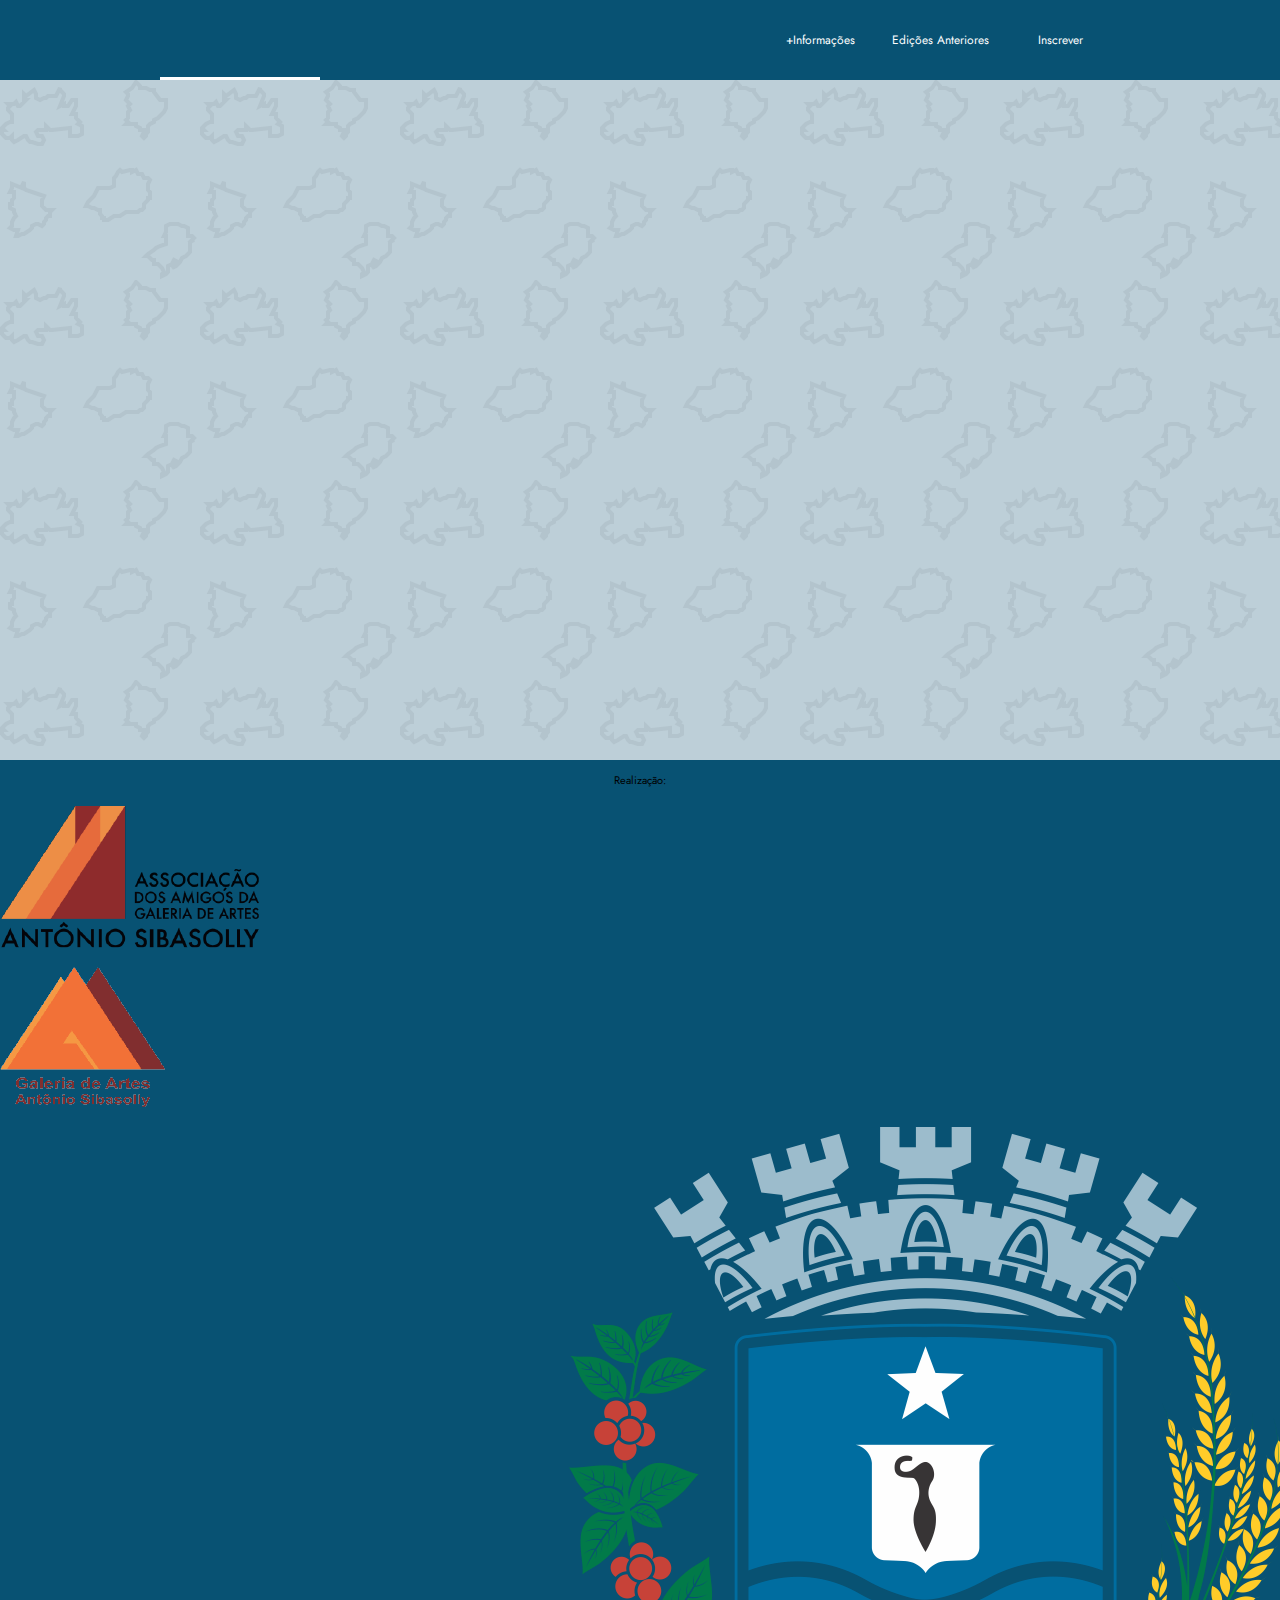
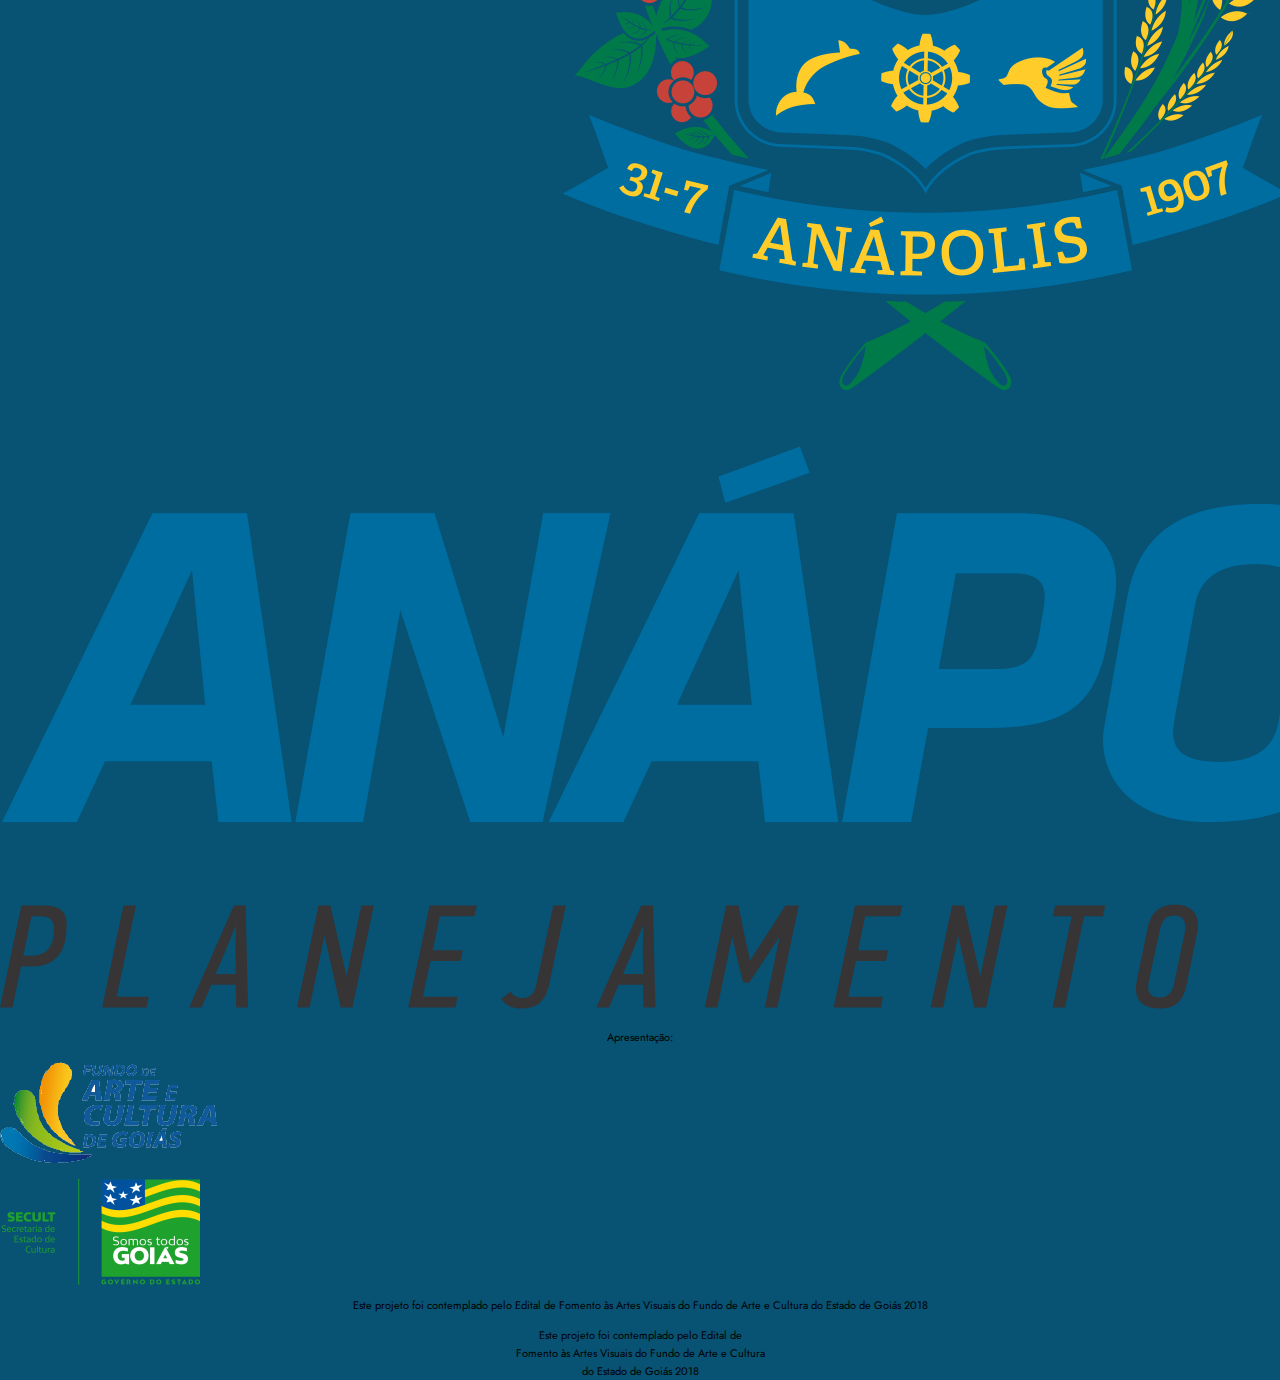
==== commit 8c5c0fdc: "v3-pre3" ====
--- a/Index.html
+++ b/Index.html
@@ -35,53 +35,23 @@
     <body>
         <header>
             <div class="menu-bar">
-                <nav class="menu-left">
+                <nav onclick="changeToPage('index');" id="main-Menu-option1" class="menu-left" >
                     <!-- LOGO DO SALAO -->
-                    <a href="Index.html">
-                        <svg class="logo-salao" xmlns="http://www.w3.org/2000/svg" xml:space="preserve" version="1.1" viewBox="0 0 1280 458" xmlns:xlink="http://www.w3.org/1999/xlink">
-                            <g id="logo-header">
-                                <polygon class="logo-norte" points="39,172 30,177 20,177 20,172 10,167 10,162 5,153 0,148 5,138 10,138 10,128 15,123 25,113 39,113 44,113 54,79 44,64 44,59 49,54 49,44 69,39 74,39 89,54 94,54 118,34 113,30 108,25 113,20 113,15 128,15 153,5 158,0 167,15 162,25 162,34 172,49 192,39 207,39 212,34 222,34 226,39 241,34 261,15 266,20 266,30 271,39 276,44 251,79 266,79 271,84 281,84 300,69 310,69 320,74 320,89 315,98 295,123 305,128 305,133 305,148 315,158 310,167 320,177 325,182 320,192 320,197 320,207 305,217 290,207 281,217 271,207 266,197 271,187 271,177 202,172 192,167 182,153 177,162 143,162 143,172 143,187 153,187 162,192 162,207 153,217 138,217 118,207 108,207 98,197 98,172 89,177 64,187 49,187 39,187 "/>
-                                <polygon class="logo-nordeste" points="473,212 463,207 463,202 473,187 463,182 453,182 443,172 438,172 433,167 423,167 418,162 394,172 394,167 389,158 394,148 389,133 389,123 394,118 384,98 384,89 374,79 374,64 374,54 364,49 384,30 394,0 404,5 414,15 414,25 428,15 438,20 458,25 468,20 478,25 507,49 522,49 527,54 527,64 532,74 532,89 527,103 512,118 502,128 497,143 482,148 482,162 482,172 482,182 478,197 478,207 "/>
-                                <polygon class="logo-centro-oeste" points="610,0 610,10 610,15 576,15 571,25 576,34 571,44 586,44 591,49 591,54 591,64 586,79 586,89 586,94 591,108 610,113 606,118 620,133 615,143 610,162 615,172 615,187 625,187 630,187 640,192 645,207 650,212 655,212 665,197 674,192 689,172 694,162 694,153 704,143 714,143 729,143 734,138 734,128 738,123 734,113 738,108 743,98 748,94 748,79 748,69 734,74 714,69 704,59 704,49 709,25 630,25 620,20 "/>
-                                <polygon class="logo-sudeste" points="793,162 807,148 817,128 827,118 832,108 847,89 862,89 871,84 886,79 891,84 901,74 901,69 901,64 906,54 901,44 906,34 911,34 911,20 921,10 930,15 960,0 970,5 975,10 985,10 999,15 1014,20 1024,30 1039,30 1049,39 1034,59 1034,64 1044,74 1054,84 1049,94 1054,98 1054,108 1044,113 1044,123 1024,143 1029,153 1019,158 1014,162 1009,167 985,172 980,172 970,172 960,172 940,187 926,192 916,197 891,217 876,212 876,207 862,207 862,197 857,187 857,177 847,172 832,172 817,167 807,162 "/>
-                                <polygon class="logo-sul" points="1093,148 1103,138 1118,118 1127,108 1142,98 1167,89 1167,79 1167,74 1162,59 1152,54 1157,44 1152,34 1162,20 1167,5 1182,0 1201,0 1216,5 1226,10 1241,10 1246,15 1246,25 1250,34 1250,39 1265,39 1270,44 1265,54 1280,54 1260,64 1260,74 1265,89 1265,103 1260,118 1250,123 1241,133 1236,148 1221,167 1206,182 1226,153 1211,148 1206,162 1191,177 1191,197 1186,207 1167,217 1167,207 1172,202 1167,187 1142,172 1137,172 1127,162 1118,162 1113,153 1108,148 1098,148 "/>
-                                <path class="logo-tipografia" d="M2 398l12 0c0,7 2,13 5,17 3,4 8,5 14,5 5,0 9,-1 13,-5 3,-4 4,-8 4,-14 0,-5 -1,-10 -4,-15 -3,-4 -9,-10 -19,-16 -9,-7 -15,-13 -18,-18 -3,-5 -5,-11 -5,-17 0,-8 3,-14 8,-20 5,-5 11,-7 19,-7 9,0 16,3 21,8 5,6 7,14 8,24l-11 0c-1,-7 -3,-13 -6,-17 -2,-3 -7,-5 -12,-5 -5,0 -9,1 -12,4 -2,3 -4,7 -4,13 0,2 1,5 2,7 1,3 2,5 4,7 3,2 7,6 12,10 5,4 9,6 10,8 7,5 12,10 15,15 2,6 4,12 4,18 0,10 -3,17 -8,23 -5,6 -13,8 -21,8 -10,0 -17,-2 -22,-8 -6,-6 -8,-15 -9,-25z"/>
-                                <path class="logo-tipografia" d="M114 383c-9,2 -16,6 -21,10 -5,4 -8,10 -8,16 0,3 1,6 4,8 2,2 4,3 8,3 2,0 5,-1 8,-2 3,-2 6,-4 9,-7l0 -28zm0 38c-2,3 -5,5 -9,7 -3,1 -7,2 -10,2 -7,0 -12,-2 -15,-6 -4,-4 -6,-9 -6,-16 0,-8 3,-15 10,-21 7,-7 17,-11 30,-15l0 -2 0 -3c0,-5 -1,-9 -3,-12 -2,-2 -5,-3 -9,-3 -4,0 -7,1 -10,3 -2,3 -3,7 -4,13l-11 -2c1,-8 4,-14 8,-18 4,-4 10,-6 16,-6 9,0 15,2 19,7 4,4 6,11 6,21l0 39c0,4 0,7 0,10 0,4 1,7 1,10l-11 0 -2 -8z"/>
-                                <polygon class="logo-tipografia" points="146,429 146,310 157,310 157,429 "/>
-                                <path class="logo-tipografia" d="M213 383c-9,2 -16,6 -21,10 -5,4 -8,10 -8,16 0,3 1,6 3,8 3,2 5,3 9,3 2,0 5,-1 8,-2 3,-2 6,-4 9,-7l0 -28zm0 38c-3,3 -6,5 -9,7 -3,1 -7,2 -10,2 -7,0 -12,-2 -16,-6 -3,-4 -5,-9 -5,-16 0,-8 3,-15 10,-21 7,-7 17,-11 30,-15l0 -2 0 -3c0,-5 -1,-9 -3,-12 -2,-2 -5,-3 -10,-3 -3,0 -7,1 -9,3 -2,3 -3,7 -4,13l-12 -2c2,-8 5,-14 9,-18 4,-4 9,-6 16,-6 9,0 15,2 19,7 4,4 6,11 6,21l0 39c0,4 0,7 0,10 0,4 1,7 1,10l-11 0 -2 -8zm12 -110c-1,5 -3,9 -6,12 -3,2 -6,4 -10,4 0,0 -1,0 -2,-1 -1,0 -2,0 -3,0l-6 -2c-1,-1 -2,-1 -2,-1 -1,0 -2,0 -3,0 -2,0 -3,0 -4,1 -2,1 -3,2 -3,4l-8 0c2,-5 4,-9 6,-11 3,-3 6,-4 11,-4 0,0 1,0 2,0 1,0 1,1 2,1l7 2c0,0 1,0 2,1 1,0 2,0 2,0 2,0 4,-1 5,-2 2,-1 3,-2 3,-4l7 0z"/>
-                                <path class="logo-tipografia" d="M252 387c0,12 1,21 3,26 3,5 6,8 11,8 5,0 9,-3 11,-8 2,-6 3,-14 3,-26 0,-13 -1,-21 -3,-27 -2,-6 -6,-8 -11,-8 -5,0 -8,2 -11,8 -2,5 -3,14 -3,27zm-12 0c0,-16 3,-27 7,-34 4,-8 11,-11 19,-11 9,0 15,3 20,11 4,7 6,18 6,34 0,15 -2,26 -6,33 -5,8 -11,11 -20,11 -8,0 -15,-3 -19,-11 -4,-7 -7,-18 -7,-33z"/>
-                                <path class="logo-tipografia" d="M356 383l25 0 -12 -62 -13 62zm-21 46l26 -119 16 0 26 119 -12 0 -7 -35 -30 0 -7 35 -12 0z"/>
-                                <path class="logo-tipografia" d="M415 429l0 -85 12 0 0 9c3,-4 6,-7 10,-9 3,-2 6,-2 10,-2 6,0 10,1 12,5 3,4 4,9 4,17l0 65 -11 0 0 -62c0,-6 -1,-10 -2,-12 -2,-2 -4,-3 -8,-3 -2,0 -5,1 -8,3 -3,1 -5,4 -7,8l0 66 -12 0z"/>
-                                <path class="logo-tipografia" d="M519 383c-9,2 -16,6 -21,10 -5,4 -8,10 -8,16 0,3 1,6 4,8 2,2 4,3 8,3 2,0 5,-1 8,-2 3,-2 6,-4 9,-7l0 -28zm0 38c-2,3 -6,5 -9,7 -3,1 -7,2 -10,2 -7,0 -12,-2 -16,-6 -3,-4 -5,-9 -5,-16 0,-8 3,-15 10,-21 7,-7 17,-11 30,-15l0 -2 0 -3c0,-5 -1,-9 -3,-12 -2,-2 -5,-3 -9,-3 -4,0 -7,1 -10,3 -2,3 -3,7 -4,13l-11 -2c1,-8 4,-14 8,-18 4,-4 10,-6 16,-6 9,0 15,2 19,7 4,4 6,11 6,21l0 39c0,4 0,7 0,10 0,4 1,7 1,10l-11 0 -2 -8z"/>
-                                <path class="logo-tipografia" d="M563 362l0 48c2,4 4,6 7,8 2,2 4,3 7,3 5,0 8,-3 10,-9 3,-5 4,-14 4,-27 0,-12 -1,-20 -4,-26 -2,-5 -5,-8 -10,-8 -3,0 -5,1 -7,3 -3,2 -5,4 -7,8zm-12 96l0 -114 8 0 4 7c2,-3 5,-5 8,-7 3,-2 5,-2 8,-2 8,0 13,4 18,11 4,8 6,19 6,33 0,15 -2,26 -6,34 -5,7 -10,11 -18,11 -3,0 -6,-1 -8,-2 -3,-2 -6,-4 -8,-8l0 37 -12 0z"/>
-                                <path class="logo-tipografia" d="M626 387c0,12 1,21 3,26 2,5 6,8 11,8 5,0 8,-3 10,-8 3,-6 4,-14 4,-26 0,-13 -1,-21 -4,-27 -2,-6 -5,-8 -10,-8 -5,0 -9,2 -11,8 -2,5 -3,14 -3,27zm-12 0c0,-16 2,-27 6,-34 5,-8 11,-11 20,-11 9,0 15,3 19,11 4,7 7,18 7,34 0,15 -3,26 -7,33 -4,8 -10,11 -19,11 -9,0 -15,-3 -20,-11 -4,-7 -6,-18 -6,-33z"/>
-                                <polygon class="logo-tipografia" points="681,429 681,310 693,310 693,429 "/>
-                                <path class="logo-tipografia" d="M712 324l0 -14 12 0 0 14 -12 0zm0 105l0 -85 12 0 0 85 -12 0z"/>
-                                <path class="logo-tipografia" d="M744 429l0 -85 11 0 0 9c4,-4 7,-7 10,-9 4,-2 7,-2 11,-2 5,0 9,1 12,5 3,4 4,9 4,17l0 65 -11 0 0 -62c0,-6 -1,-10 -2,-12 -2,-2 -4,-3 -8,-3 -3,0 -5,1 -8,3 -3,1 -5,4 -8,8l0 66 -11 0z"/>
-                                <path class="logo-tipografia" d="M819 387c0,12 2,21 4,26 2,5 6,8 11,8 4,0 8,-3 10,-8 2,-6 3,-14 3,-26 0,-13 -1,-21 -3,-27 -2,-6 -6,-8 -10,-8 -5,0 -9,2 -11,8 -2,5 -4,14 -4,27zm-11 0c0,-16 2,-27 6,-34 4,-8 11,-11 20,-11 8,0 15,3 19,11 4,7 6,18 6,34 0,15 -2,26 -6,33 -4,8 -11,11 -19,11 -9,0 -16,-3 -20,-11 -4,-7 -6,-18 -6,-33z"/>
-                                <path class="logo-tipografia" d="M957 429l-11 0 0 -8c-3,3 -5,6 -8,8 -3,1 -6,2 -9,2 -7,0 -13,-4 -17,-11 -4,-8 -6,-19 -6,-34 0,-14 2,-25 6,-33 4,-7 10,-11 17,-11 3,0 6,0 9,2 3,2 5,4 8,7l0 -41 11 0 0 119zm-11 -19l0 -48c-2,-4 -5,-6 -7,-8 -2,-2 -5,-3 -8,-3 -4,0 -8,3 -10,8 -2,6 -3,14 -3,26 0,13 1,22 3,27 2,6 6,9 10,9 3,0 6,-1 8,-3 2,-2 5,-5 7,-8z"/>
-                                <path class="logo-tipografia" d="M1013 401l11 0c-1,10 -3,17 -7,22 -5,6 -10,8 -17,8 -9,0 -16,-3 -20,-11 -4,-7 -6,-18 -6,-33 0,-16 2,-27 6,-34 4,-8 11,-11 20,-11 8,0 14,3 18,10 4,6 6,16 6,29 0,2 0,3 0,4 0,1 0,2 0,3l-39 0c0,12 1,20 4,26 2,5 5,7 11,7 4,0 7,-2 9,-5 2,-3 4,-8 4,-15zm-28 -23l28 0 0 -3c0,-8 -1,-14 -4,-18 -2,-4 -5,-5 -10,-5 -4,0 -8,2 -10,6 -2,4 -4,11 -4,20z"/>
-                                <path class="logo-tipografia" d="M1089 383l25 0 -13 -62 -12 62zm-22 46l26 -119 17 0 26 119 -13 0 -7 -35 -30 0 -7 35 -12 0z"/>
-                                <path class="logo-tipografia" d="M1147 429l0 -85 12 0 0 10c3,-5 6,-8 9,-9 3,-2 7,-3 10,-3 1,0 1,0 2,0 0,0 1,0 1,0l0 11c0,0 -1,0 -1,0 -1,0 -1,0 -2,0 -4,0 -7,1 -11,3 -3,2 -6,6 -8,10l0 63 -12 0z"/>
-                                <path class="logo-tipografia" d="M1193 354l-11 0 0 -10 11 0 0 -29 12 0 0 29 15 0 0 10 -15 0 0 54c0,5 0,9 1,11 1,1 3,2 6,2 1,0 4,0 7,-1l1 0 0 10c-2,0 -4,1 -6,1 -2,0 -4,0 -5,0 -5,0 -9,-1 -12,-4 -2,-3 -4,-7 -4,-12l0 -61z"/>
-                                <path class="logo-tipografia" d="M1266 401l11 0c-1,10 -3,17 -7,22 -5,6 -10,8 -17,8 -9,0 -16,-3 -20,-11 -4,-7 -6,-18 -6,-33 0,-16 2,-27 6,-34 4,-8 11,-11 20,-11 8,0 14,3 18,10 4,6 6,16 6,29 0,2 0,3 0,4 0,1 0,2 0,3l-39 0c0,12 1,20 4,26 2,5 6,7 11,7 4,0 7,-2 9,-5 2,-3 4,-8 4,-15zm-28 -23l28 0 0 -3c0,-8 -1,-14 -3,-18 -2,-4 -6,-5 -11,-5 -4,0 -7,2 -10,6 -2,4 -3,11 -4,20z"/>
-                            </g>
-                        </svg>
+                    <a href=""><!-- talvez tirar - inserrir svg dentro da nav -->
                     </a>
                 </nav>
                 <nav class="menu-right">
-                    <a onclick="mainMenu();" class="menu-icon" href="*">=</a>
-                    <a onclick="changeToPage('mais-info');" id="option1" class="menu-option" href="mais-informacoes.html" >
+                    <a href="#mais-informacoes" onclick="changeToPage('mais-info');" id="mainMenu-option2" class="menu-option"  >
                         <div class="hover-menu option1">
                             <p class="menu-tipografia">+Informações</p>
                         </div>
                     </a>
-                    <a id="option2" class="menu-option" href="." >
+                    <a href="#edicoes-anteriores" onclick="changeToPage('ed-anteriores');" id="mainMenu-option3" class="menu-option"  >
                         <div class="hover-menu ed-anteriores">
                             <p class="menu-tipografia">Edições Anteriores</p>
                         </div>
                     </a>
-                    <a id="option3" class="menu-option" href="inscricao.html" >
+                    <a href="#inscrever" onclick="changeToPage('inscrever'); " id="mainMenu-option4" class="menu-option" >
                         <div class="hover-menu inscrever">
                             <p class="menu-tipografia">Inscrever</p>
                         </div>
@@ -90,64 +60,10 @@
             </div>
         </header>
         <main>
+            <div id="main-background"></div>
             <div class="main-grid">
-                <div class="left-side"></div>
-                <div class="main-texto">
-                    <h1>25º Edição</h1>
-                    <h2>Seja bem vind@!</h2>
-                    <img class="banner-texto" src="img/panoramica-index-a.jpg" alt="">
-                    <p>E já são 40 anos e 25 edições - com algumas paradas no meio do caminho, é verdade - de persistência e insistência até conseguir consolidar, em Goiás e no Centro-Oeste (quem diria?), um espaço de divulgação e valorização das artes visuais. E o crescimento, ano a ano, do Salão Anapolino de Arte, seu êxito como instrumento de estímulo e fomento à produção contemporânea fortalece a convicção de que vale a pena continuar lutando para mantê-lo e aprimorá-lo. Os números da 24ª edição são prova suficiente. Além de ter registrado recorde de inscrições - foram 795 -, de contar com a participação de artistas de quase todos os estados, também foi a primeira em que a quantidade de homens e mulheres selecionados foi absolutamente igualitária. </p>
-                    <p>Quanto à premiação e ao processo seletivo para a exposição, algumas mudanças foram feitas em relação ao Salão anterior. A novidade deste ano é a categoria Fomento à Produção Anapolina, criada para estimular os jovens talentos da cidade. O Salão Anapolino de Arte assume como missão contribuir para o contínuo processo de fortalecimento da arte e apoiar jovens artistas. E, também, cumpre o papel de colaborar para a formação do acervo de arte contemporânea do Museu de Artes Plásticas de Anápolis - Mapa -, unidade da Secretaria Municipal de Cultura. As aquisições, chanceladas por uma equipe curatorial de renomados profissionais do circuito nacional, permitem a criação de um acervo que reflita questões pertinentes ao homem contemporâneo, garantindo assim, a memória patrimonial do nosso tempo. E, também, se apresenta como espaço de reconhecimento aos artistas goianos com o Prêmio Artista Convidado, categoria lançada no ano passado. Nesta segunda edição, a organização do Salão Anapolino faz homenagem ao goiano Siron Franco, que tem seu nome marcado na história da arte brasileira e projeção internacional. Selma Parreira, Dalton Paula e Marcelo Solá foram os homenageados no ano passado.</p>
-                    <p>Com o Prêmio Artista Convidado, o objetivo é reconhecer a importante contribuição desses artistas na projeção da arte contemporânea goiana em âmbito nacional e internacional. Com realização da Prefeitura de Anápolis/Secretaria Municipal de Cultura em parceria com a Associação dos Amigos da Galeria Antônio Sibasolly, mais uma vez o evento conta recursos do Fundo de Arte e Cultura do Estado de Goiás para sua execução.</p>
-                </div>
-                <div class="main-equipe-tecnica">
-                    <h3>Artistas Selecionados:</h3>
-                    <ol>
-                        <li>Aggripina R. Manhattan - RJ</li>
-                        <li>Aline Brune - BA</li>
-                        <li>Aline Luppi Grossi - PR</li>
-                        <li>Ana Sabiá - SC</li>
-                        <li>Diambe da Silva – RJ</li>
-                        <li>Eneida Sanches – SP</li>
-                        <li>Erinaldo Cirino – PA</li>
-                        <li>Estevão Parreiras – GO</li>
-                        <li>Gê Viana – MA</li>
-                        <li>João Trevisan – DF</li>
-                        <li>Luiz 83 – SP</li>
-                        <li>Pamella Anderson – DF</li>
-                        <li>Renan Teles – SP</li>
-                        <li>Renata Felinto – CE</li>
-                        <li>Rodrigo D’Alcantra – DF</li>
-                        <li>Sophia Pinheiro – GO</li>
-                        <li>Ueliton Santana – AC</li>
-                        <li>Vic Macedo – RS</li>
-                        <li>Xadalu Tupã Jekupé – RS</li>
-                        <li>Ziel Karapotó – PE</li>
-                    </ol>
-                    <h3>Prêmio Fomento à produção Anapolina</h3>
-                    <ol>
-                        <li>Ana Paula Faria</li>
-                        <li>Diego Oliveira</li>
-                        <li>Joardo Filho</li>
-                        <li>Rei Souza</li>
-                    </ol>
-                    <h3>Prêmio Artista Convidado:</h3>
-                    <ol><li>Siron Franco</li></ol>
-                    <h3>Comissão de Seleção:</h3>
-                    <ol>
-                        <li>Adelaide Pontes</li>
-                        <li>Clarissa Diniz</li>
-                        <li>Wagner Barja</li>
-                    </ol>
-                    <h3>Comissão de Premiação:</h3>
-                    <ol>
-                        <li>Claudinei Roberto da Silva</li>
-                        <li>Samantha Moreira</li>
-                        <li>Vânia Leal</li>
-                    </ol>
-                    <h3>Curadoria:</h3>
-                    <ol><li>Paulo Henrique Silva</li></ol>
-                </div>
+                <div id="main-grid-left-side"></div>
+                <div id="main-grid-right-side"></div>
             </div>
         </main>
         <footer>
@@ -158,26 +74,25 @@
                         <!--a1-Associacao-AmigosMapa.png-->
                         <img class="footer-logo" src="/img/logos/a1-Associacao-AmigosMapa.png" alt="">
                         <!--a2-Galeria.png-->
-                        <img class="footer-logo" src="img/logos/a2-Galeria.png" alt="">
+                        <img class="footer-logo" src="/img/logos/a2-Galeria.png" alt="">
                         <!--a3-Prefeitura.png-->
-                        <img class="footer-logo" src="img/logos/a3-Prefeitura.png" alt="">
+                        <img class="footer-logo" src="/img/logos/a3-Prefeitura.png" alt="">
                     </div>
                 </div>
                 <div class="apresentacao">
                     <p class="logomarcas">Apresentação:</p>
                     <div class="footer-logos">
                         <!--b1-FundodeArteeCultura.png-->
-                        <img class="footer-logo" src="img/logos/b1-FundodeArteeCultura.png" alt="">
+                        <img class="footer-logo" src="/img/logos/b1-FundodeArteeCultura.png" alt="">
                         <!--b2-Secult-Goias.png-->
-                        <img class="footer-logo" src="img/logos/b2-Secult-Goias.png" alt="">
+                        <img class="footer-logo" src="/img/logos/b2-Secult-Goias.png" alt="">
                     </div>
                 </div>
             </div>
             <p class="rodape-desktop">Este projeto foi contemplado pelo Edital de Fomento às Artes Visuais do Fundo de Arte e Cultura do Estado de Goiás 2018</p>
             <p class="rodape-mobile">Este projeto foi contemplado pelo Edital de<br> Fomento às Artes Visuais do Fundo de Arte e Cultura<br>do Estado de Goiás 2018</p>
         </footer>
-        <script>
-
-        </script>
+        <script src="app.js"></script>
+        <noscript>Este aplicativo Web utiliza Javascript. Favor habilitar em seu browser ou utilizar navegador compatível.</noscript>
     </body>
 </html>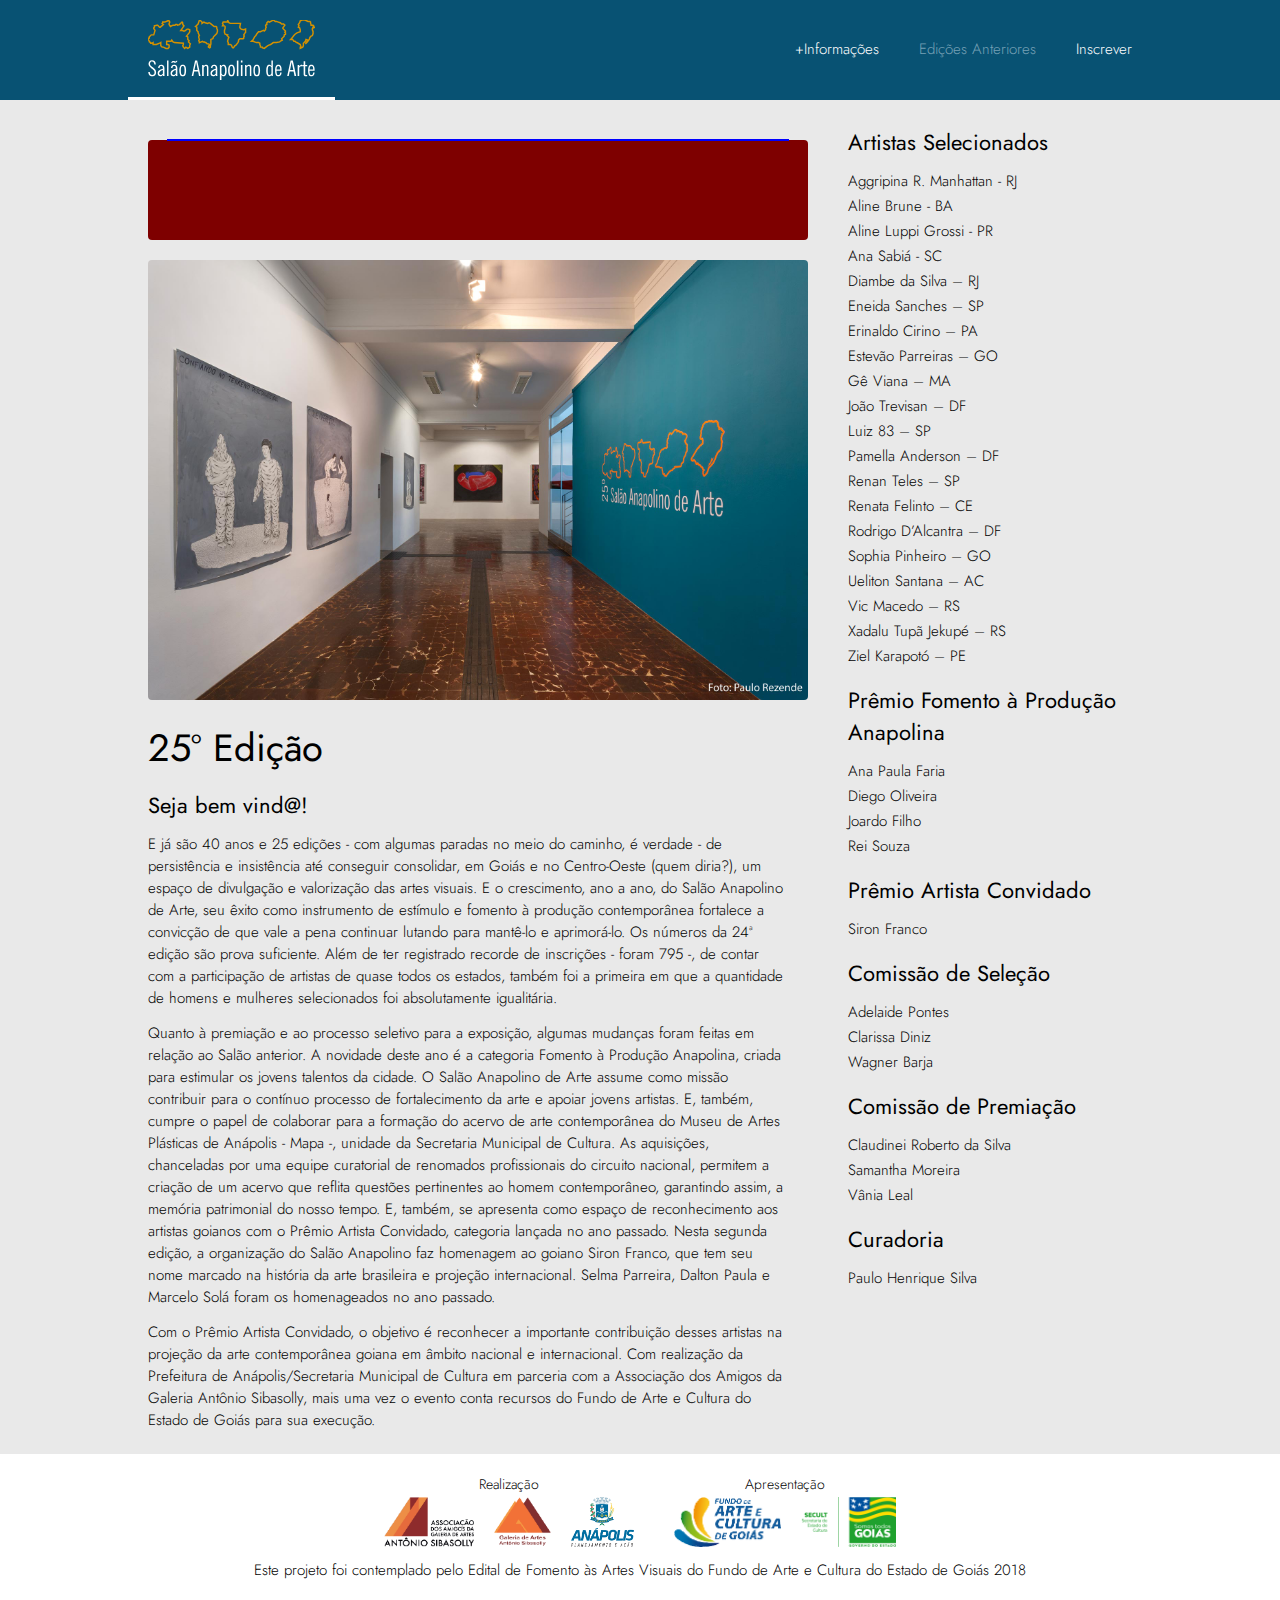
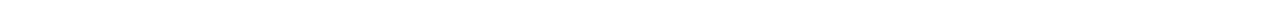
==== commit 82f42d2f: "fds work" ====
--- a/Index.html
+++ b/Index.html
@@ -23,75 +23,17 @@
         <meta property="og:image:url" content="/img/logos/thumbnail988.png">
         <link rel="icon" type="image/x-icon" href="/img/icons/favicon.ico"/>
 
-        <link rel="stylesheet" href="/css/main.css"><!-- Estrutura Geral -->
-        <link rel="stylesheet" href="/css/tipografia.css" >
-        <link rel="stylesheet" href="/css/header.css">
-        <link rel="stylesheet" href="/css/index.css"><!-- Específica da página-->
-        <link rel="stylesheet" href="/css/icones.css">
-
         <title>25º Salão Anapolino de Artes</title>
 
     </head>
     <body>
-        <header>
-            <div class="menu-bar">
-                <nav onclick="changeToPage('index');" id="main-Menu-option1" class="menu-left" >
-                    <!-- LOGO DO SALAO -->
-                    <a href=""><!-- talvez tirar - inserrir svg dentro da nav -->
-                    </a>
-                </nav>
-                <nav class="menu-right">
-                    <a href="#mais-informacoes" onclick="changeToPage('mais-info');" id="mainMenu-option2" class="menu-option"  >
-                        <div class="hover-menu option1">
-                            <p class="menu-tipografia">+Informações</p>
-                        </div>
-                    </a>
-                    <a href="#edicoes-anteriores" onclick="changeToPage('ed-anteriores');" id="mainMenu-option3" class="menu-option"  >
-                        <div class="hover-menu ed-anteriores">
-                            <p class="menu-tipografia">Edições Anteriores</p>
-                        </div>
-                    </a>
-                    <a href="#inscrever" onclick="changeToPage('inscrever'); " id="mainMenu-option4" class="menu-option" >
-                        <div class="hover-menu inscrever">
-                            <p class="menu-tipografia">Inscrever</p>
-                        </div>
-                    </a>
-                </nav>
-            </div>
-        </header>
-        <main>
-            <div id="main-background"></div>
-            <div class="main-grid">
-                <div id="main-grid-left-side"></div>
-                <div id="main-grid-right-side"></div>
-            </div>
-        </main>
-        <footer>
-            <div class="logomarcas">
-                <div class="realizacao">
-                    <p class="logomarcas">Realização:</p>
-                    <div class="footer-logos">
-                        <!--a1-Associacao-AmigosMapa.png-->
-                        <img class="footer-logo" src="/img/logos/a1-Associacao-AmigosMapa.png" alt="">
-                        <!--a2-Galeria.png-->
-                        <img class="footer-logo" src="/img/logos/a2-Galeria.png" alt="">
-                        <!--a3-Prefeitura.png-->
-                        <img class="footer-logo" src="/img/logos/a3-Prefeitura.png" alt="">
-                    </div>
-                </div>
-                <div class="apresentacao">
-                    <p class="logomarcas">Apresentação:</p>
-                    <div class="footer-logos">
-                        <!--b1-FundodeArteeCultura.png-->
-                        <img class="footer-logo" src="/img/logos/b1-FundodeArteeCultura.png" alt="">
-                        <!--b2-Secult-Goias.png-->
-                        <img class="footer-logo" src="/img/logos/b2-Secult-Goias.png" alt="">
-                    </div>
-                </div>
-            </div>
-            <p class="rodape-desktop">Este projeto foi contemplado pelo Edital de Fomento às Artes Visuais do Fundo de Arte e Cultura do Estado de Goiás 2018</p>
-            <p class="rodape-mobile">Este projeto foi contemplado pelo Edital de<br> Fomento às Artes Visuais do Fundo de Arte e Cultura<br>do Estado de Goiás 2018</p>
-        </footer>
+        <!-- 0) Data -->
+        <script src="textos.js"></script>
+        <script src="pessoas.js"></script>
+        <script src="svgicons.js"></script>
+        <!-- 1) Constructor -->
+        <script src="render.js"></script>
+        <!-- 2) React to actions -->
         <script src="app.js"></script>
         <noscript>Este aplicativo Web utiliza Javascript. Favor habilitar em seu browser ou utilizar navegador compatível.</noscript>
     </body>
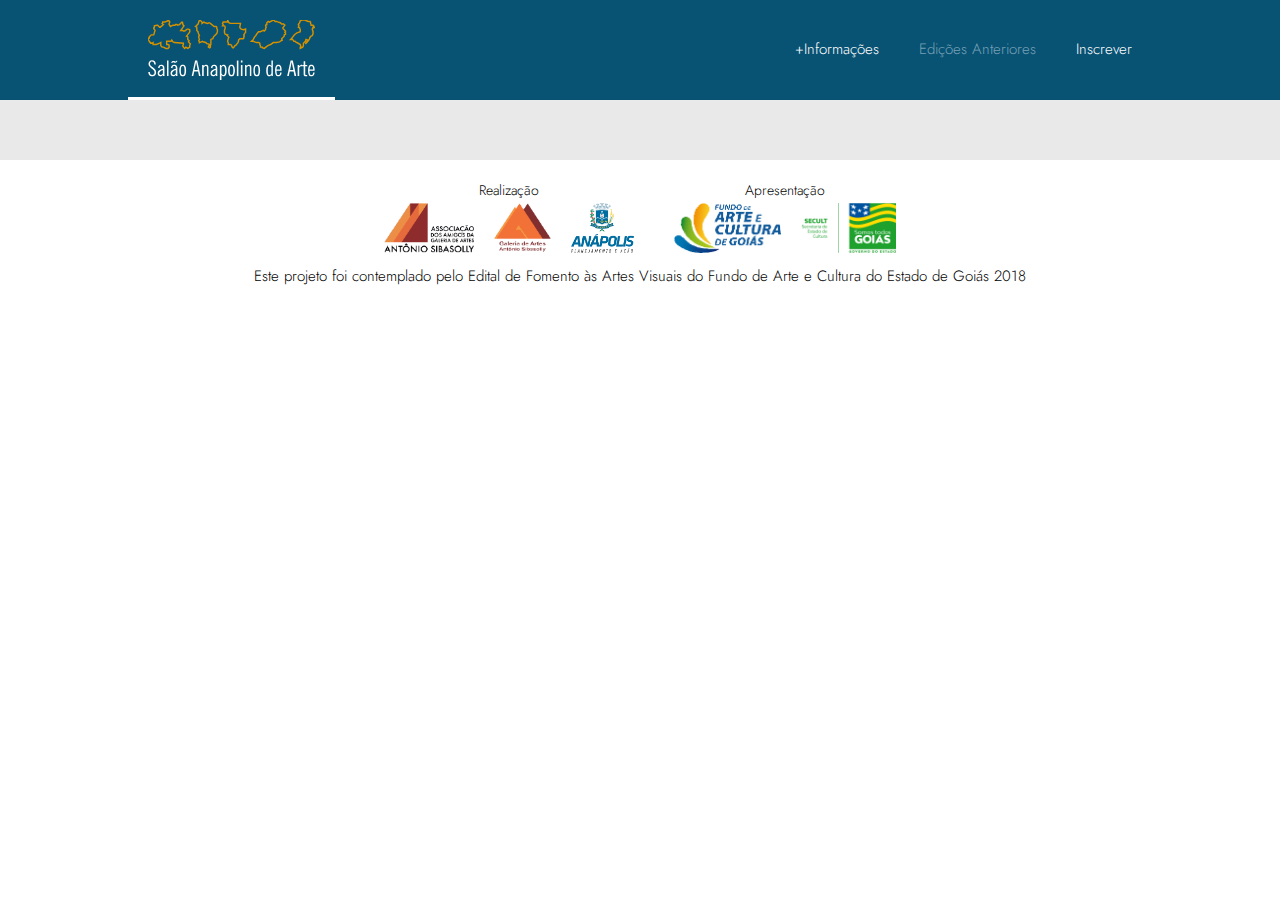
==== commit d3a6f9b8: "construction v3" ====
--- a/Index.html
+++ b/Index.html
@@ -28,8 +28,7 @@
     </head>
     <body>
         <!-- 0) Data -->
-        <script src="textos.js"></script>
-        <script src="pessoas.js"></script>
+        <script src="data.js"></script>
         <script src="svgicons.js"></script>
         <!-- 1) Constructor -->
         <script src="render.js"></script>
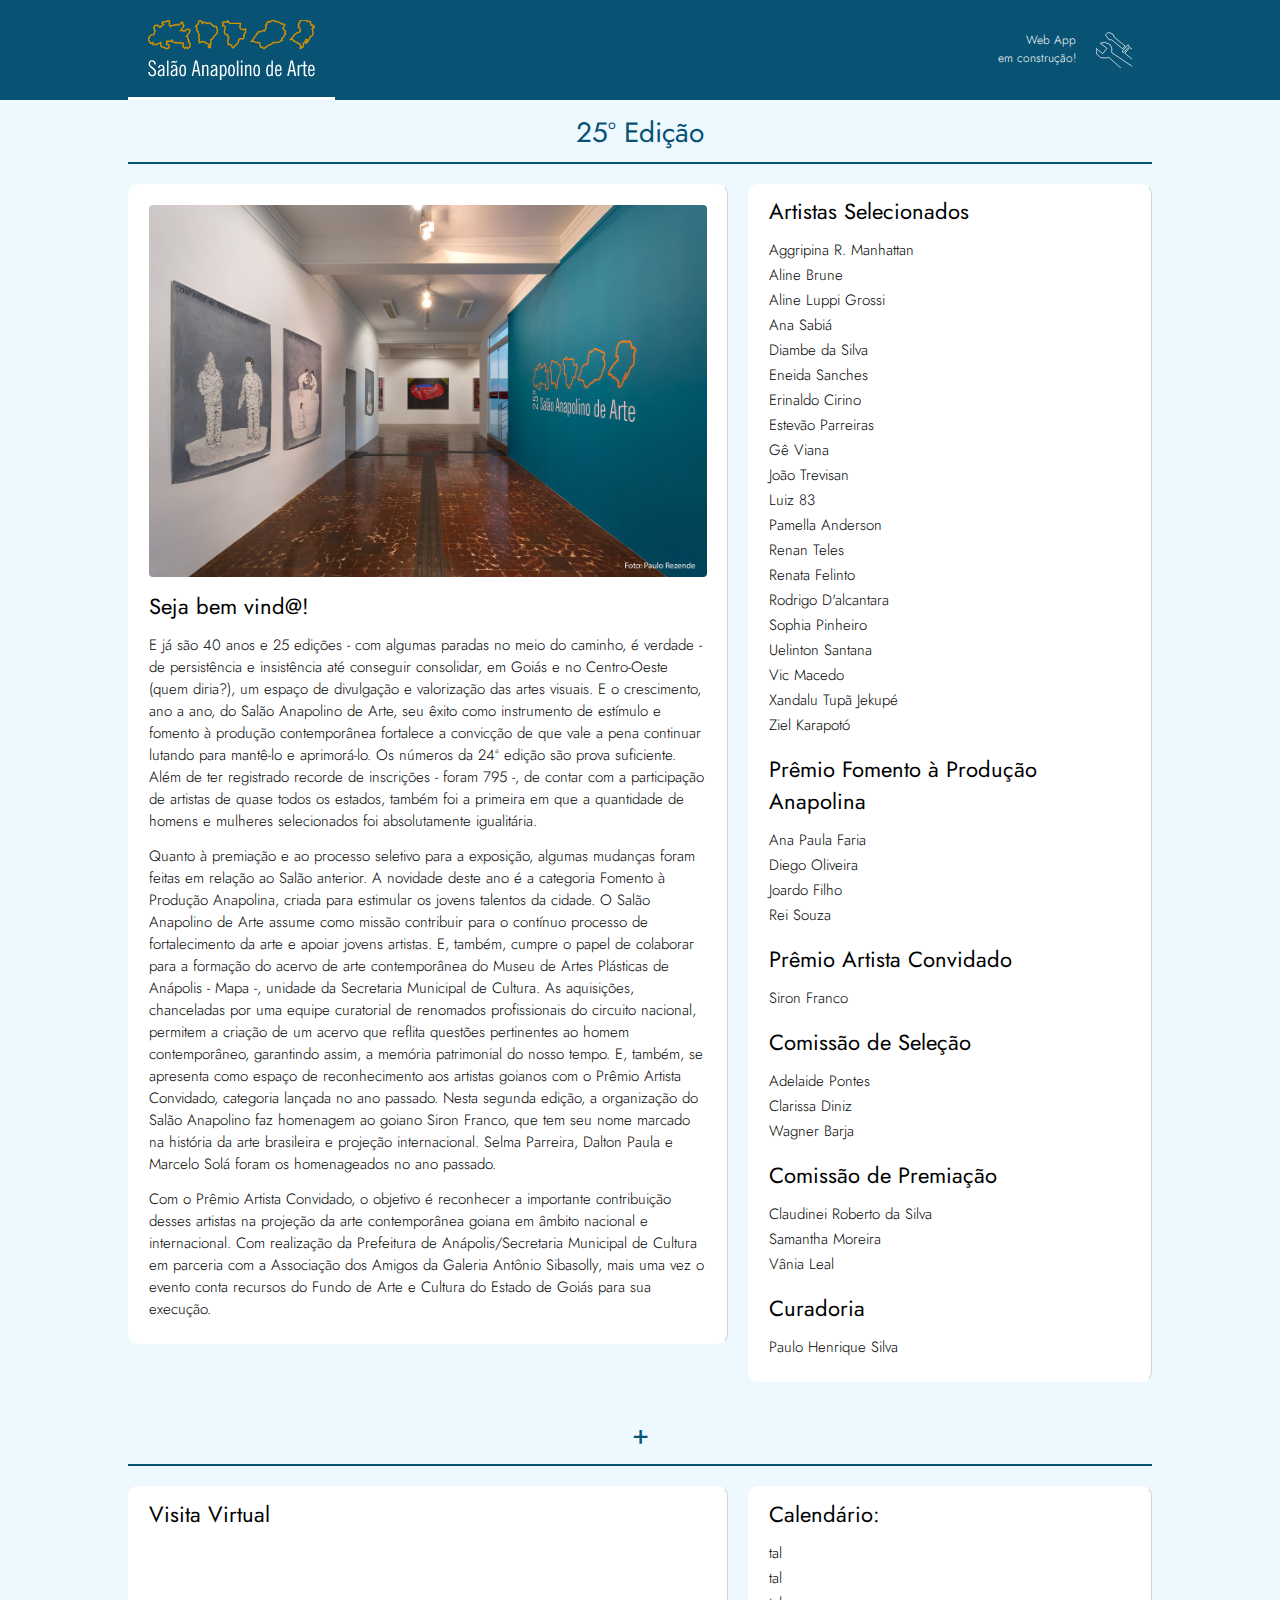
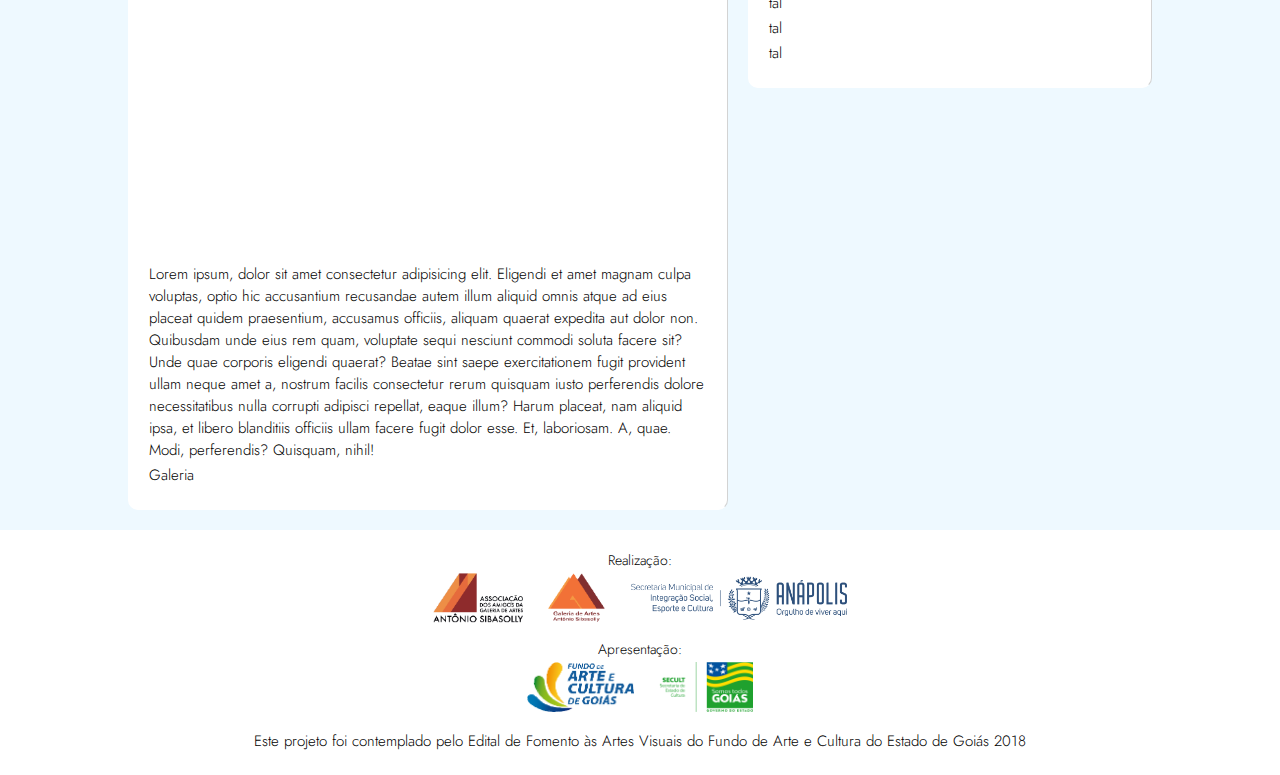
==== commit 7662b384: "beta finished - must rev" ====
--- a/Index.html
+++ b/Index.html
@@ -1,6 +1,7 @@
 <!DOCTYPE html>
 <!-- Salão Anapolino de Arte -->
 <html lang="pt-br">
+
     <head>
         <meta charset="UTF-8">
         <meta name="viewport" content="width=device-width, initial-scale=1.0">
@@ -25,15 +26,212 @@
 
         <title>25º Salão Anapolino de Artes</title>
 
+        <link rel="stylesheet" href="common.css">
+        <link rel="stylesheet" href="desktop.css">
+
     </head>
-    <body>
-        <!-- 0) Data -->
-        <script src="data.js"></script>
-        <script src="svgicons.js"></script>
-        <!-- 1) Constructor -->
-        <script src="render.js"></script>
-        <!-- 2) React to actions -->
-        <script src="app.js"></script>
+
+    <body style="--mainMenuHeight:100px; --mainMinHeight:171px;">
+
+        <header>
+            <div class="menu-bar">
+                <nav onclick="clickMainMenu('index');" id="main-menu-option1" style="background-color:var(--color-main-primary); border-bottom:var(--border-bottom-main-menu);">
+                    <svg class="logo-salao" xmlns="http://www.w3.org/2000/svg" xml:space="preserve" version="1.1" viewBox="0 0 1280 458" xmlns:xlink="http://www.w3.org/1999/xlink">
+                        <g id="logo-header">
+                            <polygon class="logo-norte" points="39,172 30,177 20,177 20,172 10,167 10,162 5,153 0,148 5,138 10,138 10,128 15,123 25,113 39,113 44,113 54,79 44,64 44,59 49,54 49,44 69,39 74,39 89,54 94,54 118,34 113,30 108,25 113,20 113,15 128,15 153,5 158,0 167,15 162,25 162,34 172,49 192,39 207,39 212,34 222,34 226,39 241,34 261,15 266,20 266,30 271,39 276,44 251,79 266,79 271,84 281,84 300,69 310,69 320,74 320,89 315,98 295,123 305,128 305,133 305,148 315,158 310,167 320,177 325,182 320,192 320,197 320,207 305,217 290,207 281,217 271,207 266,197 271,187 271,177 202,172 192,167 182,153 177,162 143,162 143,172 143,187 153,187 162,192 162,207 153,217 138,217 118,207 108,207 98,197 98,172 89,177 64,187 49,187 39,187 "></polygon>
+                            <polygon class="logo-nordeste" points="473,212 463,207 463,202 473,187 463,182 453,182 443,172 438,172 433,167 423,167 418,162 394,172 394,167 389,158 394,148 389,133 389,123 394,118 384,98 384,89 374,79 374,64 374,54 364,49 384,30 394,0 404,5 414,15 414,25 428,15 438,20 458,25 468,20 478,25 507,49 522,49 527,54 527,64 532,74 532,89 527,103 512,118 502,128 497,143 482,148 482,162 482,172 482,182 478,197 478,207 "></polygon>
+                            <polygon class="logo-centro-oeste" points="610,0 610,10 610,15 576,15 571,25 576,34 571,44 586,44 591,49 591,54 591,64 586,79 586,89 586,94 591,108 610,113 606,118 620,133 615,143 610,162 615,172 615,187 625,187 630,187 640,192 645,207 650,212 655,212 665,197 674,192 689,172 694,162 694,153 704,143 714,143 729,143 734,138 734,128 738,123 734,113 738,108 743,98 748,94 748,79 748,69 734,74 714,69 704,59 704,49 709,25 630,25 620,20 "></polygon>
+                            <polygon class="logo-sudeste" points="793,162 807,148 817,128 827,118 832,108 847,89 862,89 871,84 886,79 891,84 901,74 901,69 901,64 906,54 901,44 906,34 911,34 911,20 921,10 930,15 960,0 970,5 975,10 985,10 999,15 1014,20 1024,30 1039,30 1049,39 1034,59 1034,64 1044,74 1054,84 1049,94 1054,98 1054,108 1044,113 1044,123 1024,143 1029,153 1019,158 1014,162 1009,167 985,172 980,172 970,172 960,172 940,187 926,192 916,197 891,217 876,212 876,207 862,207 862,197 857,187 857,177 847,172 832,172 817,167 807,162 "></polygon>
+                            <polygon class="logo-sul" points="1093,148 1103,138 1118,118 1127,108 1142,98 1167,89 1167,79 1167,74 1162,59 1152,54 1157,44 1152,34 1162,20 1167,5 1182,0 1201,0 1216,5 1226,10 1241,10 1246,15 1246,25 1250,34 1250,39 1265,39 1270,44 1265,54 1280,54 1260,64 1260,74 1265,89 1265,103 1260,118 1250,123 1241,133 1236,148 1221,167 1206,182 1226,153 1211,148 1206,162 1191,177 1191,197 1186,207 1167,217 1167,207 1172,202 1167,187 1142,172 1137,172 1127,162 1118,162 1113,153 1108,148 1098,148 "></polygon>
+                            <path class="logo-tipografia" d="M2 398l12 0c0,7 2,13 5,17 3,4 8,5 14,5 5,0 9,-1 13,-5 3,-4 4,-8 4,-14 0,-5 -1,-10 -4,-15 -3,-4 -9,-10 -19,-16 -9,-7 -15,-13 -18,-18 -3,-5 -5,-11 -5,-17 0,-8 3,-14 8,-20 5,-5 11,-7 19,-7 9,0 16,3 21,8 5,6 7,14 8,24l-11 0c-1,-7 -3,-13 -6,-17 -2,-3 -7,-5 -12,-5 -5,0 -9,1 -12,4 -2,3 -4,7 -4,13 0,2 1,5 2,7 1,3 2,5 4,7 3,2 7,6 12,10 5,4 9,6 10,8 7,5 12,10 15,15 2,6 4,12 4,18 0,10 -3,17 -8,23 -5,6 -13,8 -21,8 -10,0 -17,-2 -22,-8 -6,-6 -8,-15 -9,-25z"></path><path class="logo-tipografia" d="M114 383c-9,2 -16,6 -21,10 -5,4 -8,10 -8,16 0,3 1,6 4,8 2,2 4,3 8,3 2,0 5,-1 8,-2 3,-2 6,-4 9,-7l0 -28zm0 38c-2,3 -5,5 -9,7 -3,1 -7,2 -10,2 -7,0 -12,-2 -15,-6 -4,-4 -6,-9 -6,-16 0,-8 3,-15 10,-21 7,-7 17,-11 30,-15l0 -2 0 -3c0,-5 -1,-9 -3,-12 -2,-2 -5,-3 -9,-3 -4,0 -7,1 -10,3 -2,3 -3,7 -4,13l-11 -2c1,-8 4,-14 8,-18 4,-4 10,-6 16,-6 9,0 15,2 19,7 4,4 6,11 6,21l0 39c0,4 0,7 0,10 0,4 1,7 1,10l-11 0 -2 -8z"></path>
+                            <polygon class="logo-tipografia" points="146,429 146,310 157,310 157,429 "></polygon>
+                            <path class="logo-tipografia" d="M213 383c-9,2 -16,6 -21,10 -5,4 -8,10 -8,16 0,3 1,6 3,8 3,2 5,3 9,3 2,0 5,-1 8,-2 3,-2 6,-4 9,-7l0 -28zm0 38c-3,3 -6,5 -9,7 -3,1 -7,2 -10,2 -7,0 -12,-2 -16,-6 -3,-4 -5,-9 -5,-16 0,-8 3,-15 10,-21 7,-7 17,-11 30,-15l0 -2 0 -3c0,-5 -1,-9 -3,-12 -2,-2 -5,-3 -10,-3 -3,0 -7,1 -9,3 -2,3 -3,7 -4,13l-12 -2c2,-8 5,-14 9,-18 4,-4 9,-6 16,-6 9,0 15,2 19,7 4,4 6,11 6,21l0 39c0,4 0,7 0,10 0,4 1,7 1,10l-11 0 -2 -8zm12 -110c-1,5 -3,9 -6,12 -3,2 -6,4 -10,4 0,0 -1,0 -2,-1 -1,0 -2,0 -3,0l-6 -2c-1,-1 -2,-1 -2,-1 -1,0 -2,0 -3,0 -2,0 -3,0 -4,1 -2,1 -3,2 -3,4l-8 0c2,-5 4,-9 6,-11 3,-3 6,-4 11,-4 0,0 1,0 2,0 1,0 1,1 2,1l7 2c0,0 1,0 2,1 1,0 2,0 2,0 2,0 4,-1 5,-2 2,-1 3,-2 3,-4l7 0z"></path>
+                            <path class="logo-tipografia" d="M252 387c0,12 1,21 3,26 3,5 6,8 11,8 5,0 9,-3 11,-8 2,-6 3,-14 3,-26 0,-13 -1,-21 -3,-27 -2,-6 -6,-8 -11,-8 -5,0 -8,2 -11,8 -2,5 -3,14 -3,27zm-12 0c0,-16 3,-27 7,-34 4,-8 11,-11 19,-11 9,0 15,3 20,11 4,7 6,18 6,34 0,15 -2,26 -6,33 -5,8 -11,11 -20,11 -8,0 -15,-3 -19,-11 -4,-7 -7,-18 -7,-33z"></path>
+                            <path class="logo-tipografia" d="M356 383l25 0 -12 -62 -13 62zm-21 46l26 -119 16 0 26 119 -12 0 -7 -35 -30 0 -7 35 -12 0z"></path>
+                            <path class="logo-tipografia" d="M415 429l0 -85 12 0 0 9c3,-4 6,-7 10,-9 3,-2 6,-2 10,-2 6,0 10,1 12,5 3,4 4,9 4,17l0 65 -11 0 0 -62c0,-6 -1,-10 -2,-12 -2,-2 -4,-3 -8,-3 -2,0 -5,1 -8,3 -3,1 -5,4 -7,8l0 66 -12 0z"></path>
+                            <path class="logo-tipografia" d="M519 383c-9,2 -16,6 -21,10 -5,4 -8,10 -8,16 0,3 1,6 4,8 2,2 4,3 8,3 2,0 5,-1 8,-2 3,-2 6,-4 9,-7l0 -28zm0 38c-2,3 -6,5 -9,7 -3,1 -7,2 -10,2 -7,0 -12,-2 -16,-6 -3,-4 -5,-9 -5,-16 0,-8 3,-15 10,-21 7,-7 17,-11 30,-15l0 -2 0 -3c0,-5 -1,-9 -3,-12 -2,-2 -5,-3 -9,-3 -4,0 -7,1 -10,3 -2,3 -3,7 -4,13l-11 -2c1,-8 4,-14 8,-18 4,-4 10,-6 16,-6 9,0 15,2 19,7 4,4 6,11 6,21l0 39c0,4 0,7 0,10 0,4 1,7 1,10l-11 0 -2 -8z"></path>
+                            <path class="logo-tipografia" d="M563 362l0 48c2,4 4,6 7,8 2,2 4,3 7,3 5,0 8,-3 10,-9 3,-5 4,-14 4,-27 0,-12 -1,-20 -4,-26 -2,-5 -5,-8 -10,-8 -3,0 -5,1 -7,3 -3,2 -5,4 -7,8zm-12 96l0 -114 8 0 4 7c2,-3 5,-5 8,-7 3,-2 5,-2 8,-2 8,0 13,4 18,11 4,8 6,19 6,33 0,15 -2,26 -6,34 -5,7 -10,11 -18,11 -3,0 -6,-1 -8,-2 -3,-2 -6,-4 -8,-8l0 37 -12 0z"></path>
+                            <path class="logo-tipografia" d="M626 387c0,12 1,21 3,26 2,5 6,8 11,8 5,0 8,-3 10,-8 3,-6 4,-14 4,-26 0,-13 -1,-21 -4,-27 -2,-6 -5,-8 -10,-8 -5,0 -9,2 -11,8 -2,5 -3,14 -3,27zm-12 0c0,-16 2,-27 6,-34 5,-8 11,-11 20,-11 9,0 15,3 19,11 4,7 7,18 7,34 0,15 -3,26 -7,33 -4,8 -10,11 -19,11 -9,0 -15,-3 -20,-11 -4,-7 -6,-18 -6,-33z"></path>
+                            <polygon class="logo-tipografia" points="681,429 681,310 693,310 693,429 "></polygon>
+                            <path class="logo-tipografia" d="M712 324l0 -14 12 0 0 14 -12 0zm0 105l0 -85 12 0 0 85 -12 0z"></path>
+                            <path class="logo-tipografia" d="M744 429l0 -85 11 0 0 9c4,-4 7,-7 10,-9 4,-2 7,-2 11,-2 5,0 9,1 12,5 3,4 4,9 4,17l0 65 -11 0 0 -62c0,-6 -1,-10 -2,-12 -2,-2 -4,-3 -8,-3 -3,0 -5,1 -8,3 -3,1 -5,4 -8,8l0 66 -11 0z"></path>
+                            <path class="logo-tipografia" d="M819 387c0,12 2,21 4,26 2,5 6,8 11,8 4,0 8,-3 10,-8 2,-6 3,-14 3,-26 0,-13 -1,-21 -3,-27 -2,-6 -6,-8 -10,-8 -5,0 -9,2 -11,8 -2,5 -4,14 -4,27zm-11 0c0,-16 2,-27 6,-34 4,-8 11,-11 20,-11 8,0 15,3 19,11 4,7 6,18 6,34 0,15 -2,26 -6,33 -4,8 -11,11 -19,11 -9,0 -16,-3 -20,-11 -4,-7 -6,-18 -6,-33z"></path>
+                            <path class="logo-tipografia" d="M957 429l-11 0 0 -8c-3,3 -5,6 -8,8 -3,1 -6,2 -9,2 -7,0 -13,-4 -17,-11 -4,-8 -6,-19 -6,-34 0,-14 2,-25 6,-33 4,-7 10,-11 17,-11 3,0 6,0 9,2 3,2 5,4 8,7l0 -41 11 0 0 119zm-11 -19l0 -48c-2,-4 -5,-6 -7,-8 -2,-2 -5,-3 -8,-3 -4,0 -8,3 -10,8 -2,6 -3,14 -3,26 0,13 1,22 3,27 2,6 6,9 10,9 3,0 6,-1 8,-3 2,-2 5,-5 7,-8z"></path>
+                            <path class="logo-tipografia" d="M1013 401l11 0c-1,10 -3,17 -7,22 -5,6 -10,8 -17,8 -9,0 -16,-3 -20,-11 -4,-7 -6,-18 -6,-33 0,-16 2,-27 6,-34 4,-8 11,-11 20,-11 8,0 14,3 18,10 4,6 6,16 6,29 0,2 0,3 0,4 0,1 0,2 0,3l-39 0c0,12 1,20 4,26 2,5 5,7 11,7 4,0 7,-2 9,-5 2,-3 4,-8 4,-15zm-28 -23l28 0 0 -3c0,-8 -1,-14 -4,-18 -2,-4 -5,-5 -10,-5 -4,0 -8,2 -10,6 -2,4 -4,11 -4,20z"></path>
+                            <path class="logo-tipografia" d="M1089 383l25 0 -13 -62 -12 62zm-22 46l26 -119 17 0 26 119 -13 0 -7 -35 -30 0 -7 35 -12 0z"></path>
+                            <path class="logo-tipografia" d="M1147 429l0 -85 12 0 0 10c3,-5 6,-8 9,-9 3,-2 7,-3 10,-3 1,0 1,0 2,0 0,0 1,0 1,0l0 11c0,0 -1,0 -1,0 -1,0 -1,0 -2,0 -4,0 -7,1 -11,3 -3,2 -6,6 -8,10l0 63 -12 0z"></path>
+                            <path class="logo-tipografia" d="M1193 354l-11 0 0 -10 11 0 0 -29 12 0 0 29 15 0 0 10 -15 0 0 54c0,5 0,9 1,11 1,1 3,2 6,2 1,0 4,0 7,-1l1 0 0 10c-2,0 -4,1 -6,1 -2,0 -4,0 -5,0 -5,0 -9,-1 -12,-4 -2,-3 -4,-7 -4,-12l0 -61z"></path>
+                            <path class="logo-tipografia" d="M1266 401l11 0c-1,10 -3,17 -7,22 -5,6 -10,8 -17,8 -9,0 -16,-3 -20,-11 -4,-7 -6,-18 -6,-33 0,-16 2,-27 6,-34 4,-8 11,-11 20,-11 8,0 14,3 18,10 4,6 6,16 6,29 0,2 0,3 0,4 0,1 0,2 0,3l-39 0c0,12 1,20 4,26 2,5 6,7 11,7 4,0 7,-2 9,-5 2,-3 4,-8 4,-15zm-28 -23l28 0 0 -3c0,-8 -1,-14 -3,-18 -2,-4 -6,-5 -11,-5 -4,0 -7,2 -10,6 -2,4 -3,11 -4,20z"></path>
+                        </g>
+                    </svg>
+                </nav>
+                <nav class="menu-right">
+                    <!-- <div onclick="clickMainMenu('open-close');" class="open-close-menu-button">X</div>
+                    <div onclick="clickMainMenu('mais-info');" id="main-menu-option2" class="button-disabled" style="background-color:var(--color-main-primary); border-bottom:var(--border-bottom-main-menu-off); border-left:var(--border-left-main-menu-off);">
+                        <p class="pt" style="display: block;">+Informações</p><p class="en" style="display: none;">+Info</p>
+                    </div>
+                    <div onclick="clickMainMenu('ed-anteriores');" id="main-menu-option3" class="button-disabled" style="background-color:var(--color-main-primary); border-bottom:var(--border-bottom-main-menu-off); border-left:var(--border-left-main-menu-off);">
+                        <p class="pt" style="display: block;">Edições Anteriores</p>
+                        <p class="en" style="display: none;">Older Editions</p>
+                    </div>
+                    <div onclick="clickMainMenu('inscrever');" id="main-menu-option4" class="button-disabled" style="background-color:var(--color-main-primary); border-bottom:var(--border-bottom-main-menu-off); border-left:var(--border-left-main-menu-off);">
+                        <p class="pt" style="display: block;">Inscrição</p><p class="en" style="display: none;"></p>
+                    </div> -->
+                    <p>Web App<br>em construção!</p>
+                    <svg xmlns="http://www.w3.org/2000/svg" xml:space="preserve" width="100px" height="100px" style="shape-rendering:geometricPrecision; text-rendering:geometricPrecision; image-rendering:optimizeQuality; fill-rule:evenodd; clip-rule:evenodd"
+                        viewBox="0 0 100 100" xmlns:xlink="http://www.w3.org/1999/xlink">
+                        <g>
+                            <polyline class="stroke-main-menu-maintenance" points="100,95.0003 43.7085,57.4965 43.7085,44.9138 39.0727,34.9801 25.5461,28.7354 11.9205,31.0065 30.3355,45.2738 18.5428,60.3113 -0,45.576 1.98652,60.8076 12.5827,71.4041 26.4897,72.0663 35.7616,70.7417 69.2285,100 "/>
+                            <polyline class="stroke-main-menu-maintenance" points="100,75.2745 80.2482,59.2256 94.0396,42.927 100,47.4602 "/>
+                            <polygon class="stroke-main-menu-maintenance" points="77.4524,56.7501 74.0894,56.4205 73.5097,52.861 87.4173,36.3047 90.7282,36.3047 91.3906,40.278 "/>
+                            <polygon class="stroke-main-menu-maintenance" points="80.7023,38.7966 74.1721,46.9006 43.7085,21.7349 36.424,21.7349 26.4897,8.48976 33.7748,0.543118 47.6821,6.50352 50.9933,15.1123 "/>
+                        </g>
+                    </svg>
+                </nav>
+            </div>
+        </header>
+
+        <main>
+
+            <div id="mainbackground"></div>
+
+            <div id="main-grid">
+
+                <div id="grid-title-area-a">
+                    <h2 style="text-align:center; color:var(--color-main-primary)">25º Edição</h2>
+                    <div style="height:2px; width:100%; background-color:var(--color-main-primary);"></div>
+                    <!-- <hr> -->
+                </div>
+
+                <div id="grid-welcome">
+
+                    <div class="block welcome">
+                        <div class="slideshow-imgs">
+                            <img src="/img/edicao25-pano1.jpg" id="slideshow-img_1" style="display: block; opacity: 1;">
+                            <img src="/img/edicao25-pano2.jpg" id="slideshow-img_2" style="opacity: 0;">
+                            <img src="/img/edicao25-pano3.jpg" id="slideshow-img_3" style="opacity: 0;">
+                            <img src="/img/edicao25-pano4.jpg" id="slideshow-img_4" style="opacity: 0;">
+                        </div>
+                        <!-- <h2 class="pt" style="display: block;">25º Edição</h2>
+                        <h2 class="en" style="display: none;">25º Edition</h2> -->
+                        <h3 class="pt" style="display: block;">Seja bem vind@!</h3>
+                        <h3 class="en" style="display: none;">Welcome!</h3>
+                        <p class="pt" style="display: block;">E já são 40 anos e 25 edições - com algumas paradas no meio do caminho, é verdade - de persistência e insistência até conseguir consolidar, em Goiás e no Centro-Oeste (quem diria?), um espaço de divulgação e valorização das artes visuais. E o crescimento, ano a ano, do Salão Anapolino de Arte, seu êxito como instrumento de estímulo e fomento à produção contemporânea fortalece a convicção de que vale a pena continuar lutando para mantê-lo e aprimorá-lo. Os números da 24ª edição são prova suficiente. Além de ter registrado recorde de inscrições - foram 795 -, de contar com a participação de artistas de quase todos os estados, também foi a primeira em que a quantidade de homens e mulheres selecionados foi absolutamente igualitária.</p>
+                        <p class="pt" style="display: block;">Quanto à premiação e ao processo seletivo para a exposição, algumas mudanças foram feitas em relação ao Salão anterior. A novidade deste ano é a categoria Fomento à Produção Anapolina, criada para estimular os jovens talentos da cidade. O Salão Anapolino de Arte assume como missão contribuir para o contínuo processo de fortalecimento da arte e apoiar jovens artistas. E, também, cumpre o papel de colaborar para a formação do acervo de arte contemporânea do Museu de Artes Plásticas de Anápolis - Mapa -, unidade da Secretaria Municipal de Cultura. As aquisições, chanceladas por uma equipe curatorial de renomados profissionais do circuito nacional, permitem a criação de um acervo que reflita questões pertinentes ao homem contemporâneo, garantindo assim, a memória patrimonial do nosso tempo. E, também, se apresenta como espaço de reconhecimento aos artistas goianos com o Prêmio Artista Convidado, categoria lançada no ano passado. Nesta segunda edição, a organização do Salão Anapolino faz homenagem ao goiano Siron Franco, que tem seu nome marcado na história da arte brasileira e projeção internacional. Selma Parreira, Dalton Paula e Marcelo Solá foram os homenageados no ano passado.</p>
+                        <p class="pt" style="display: block;">Com o Prêmio Artista Convidado, o objetivo é reconhecer a importante contribuição desses artistas na projeção da arte contemporânea goiana em âmbito nacional e internacional. Com realização da Prefeitura de Anápolis/Secretaria Municipal de Cultura em parceria com a Associação dos Amigos da Galeria Antônio Sibasolly, mais uma vez o evento conta recursos do Fundo de Arte e Cultura do Estado de Goiás para sua execução.</p>
+                        <p class="en" style="display: none;">English Text</p>
+                        <p class="en" style="display: none;">English Text</p>
+                        <p class="en" style="display: none;">English Text</p>
+                    </div>
+
+                    <div class="block this-edition-list">
+                        <h3 class="pt" style="display: block;">Artistas Selecionados</h3>
+                        <h3 class="en" style="display: none;">Selected Artists</h3>
+                        <p class="">Aggripina R. Manhattan</p>
+                        <p class="">Aline Brune</p>
+                        <p class="">Aline Luppi Grossi</p>
+                        <p class="">Ana Sabiá</p>
+                        <p class="">Diambe da Silva</p>
+                        <p class="">Eneida Sanches</p>
+                        <p class="">Erinaldo Cirino</p>
+                        <p class="">Estevão Parreiras</p>
+                        <p class="">Gê Viana</p>
+                        <p class="">João Trevisan</p>
+                        <p class="">Luiz 83</p>
+                        <p class="">Pamella Anderson</p>
+                        <p class="">Renan Teles</p>
+                        <p class="">Renata Felinto</p>
+                        <p class="">Rodrigo D'alcantara</p>
+                        <p class="">Sophia Pinheiro</p>
+                        <p class="">Uelinton Santana</p>
+                        <p class="">Vic Macedo</p>
+                        <p class="">Xandalu Tupã Jekupé</p>
+                        <p class="">Ziel Karapotó</p>
+                        <h3 class="pt" style="display: block;">Prêmio Fomento à Produção Anapolina</h3>
+                        <h3 class="en" style="display: none;">Premio Fomento à Produção (EN)</h3>
+                        <p class="">Ana Paula Faria</p>
+                        <p class="">Diego Oliveira</p>
+                        <p class="">Joardo Filho</p>
+                        <p class="">Rei Souza</p>
+                        <h3 class="pt" style="display: block;">Prêmio Artista Convidado</h3>
+                        <h3 class="en" style="display: none;">Premio Artista Convidado (EN)</h3>
+                        <p class="">Siron Franco</p>
+                        <h3 class="pt" style="display: block;">Comissão de Seleção</h3>
+                        <h3 class="en" style="display: none;">Comissão de Seleção (EN)</h3>
+                        <p class="">Adelaide Pontes</p>
+                        <p class="">Clarissa Diniz</p>
+                        <p class="">Wagner Barja</p>
+                        <h3 class="pt" style="display: block;">Comissão de Premiação</h3>
+                        <h3 class="en" style="display: none;">Comissão de Premiação (EN)</h3>
+                        <p class="">Claudinei Roberto da Silva</p>
+                        <p class="">Samantha Moreira</p>
+                        <p class="">Vânia Leal</p>
+                        <h3 class="pt" style="display: block;">Curadoria</h3>
+                        <h3 class="en" style="display: none;">(Curadoria (EN)</h3>
+                        <p class="">Paulo Henrique Silva</p>
+                    </div>
+
+                </div>
+
+                <div id="grid-title-area-b">
+                    <h2 style="text-align:center; color:var(--color-main-primary)">+</h2>
+                    <div style="height:2px; width:100%; background-color:var(--color-main-primary);"></div>
+                    <!-- <hr> -->
+                </div>
+
+                <div id="grid-moreinfo">
+
+                    <div class="block anothertext">
+
+                        <h3 class="pt" style="display: block;">Visita Virtual</h3>
+                        <iframe id="video-visita" width="560" height="315" src="https://www.youtube.com/embed/Rybx1hceYQI" frameborder="0" allow="accelerometer; autoplay; clipboard-write; encrypted-media; gyroscope; picture-in-picture" allowfullscreen></iframe>
+                        <p class="pt" style="display: block;">Lorem ipsum, dolor sit amet consectetur adipisicing elit. Eligendi et amet magnam culpa voluptas, optio hic accusantium recusandae autem illum aliquid omnis atque ad eius placeat quidem praesentium, accusamus officiis, aliquam quaerat expedita aut dolor non. Quibusdam unde eius rem quam, voluptate sequi nesciunt commodi soluta facere sit? Unde quae corporis eligendi quaerat? Beatae sint saepe exercitationem fugit provident ullam neque amet a, nostrum facilis consectetur rerum quisquam iusto perferendis dolore necessitatibus nulla corrupti adipisci repellat, eaque illum? Harum placeat, nam aliquid ipsa, et libero blanditiis officiis ullam facere fugit dolor esse. Et, laboriosam. A, quae. Modi, perferendis? Quisquam, nihil!</p>
+                        <p class="pt" style="display: block;">Galeria</p>
+                        <p class="en" style="display: none;">English Text</p>
+                        <p class="en" style="display: none;">English Text</p>
+                        <p class="en" style="display: none;">English Text</p>
+                    </div>
+
+                    <div class="block calendario-list">
+                        <h3 class="pt" style="display: block;">Calendário:</h3>
+                        <h3 class="en" style="display: none;"></h3>
+                        <p class="">tal</p>
+                        <p class="">tal</p>
+                        <p class="">tal</p>
+                        <p class="">tal</p>
+                        <p class="">tal</p>
+                    </div>
+
+                </div>
+
+            </div>
+
+        </main>
+
+        <footer>
+            <div class="center-area"><div>
+                <p class="pt" style="display: block;">Realização:</p>
+                <p class="en" style="display: none;">Realization</p>
+                <div class="footer-logos">
+                    <img class="footer-logo" src="/img/logos/a1-Associacao-AmigosMapa.png">
+                    <img class="footer-logo" src="/img/logos/a2-Galeria.png">
+                    <img class="footer-logo" src="/img/logos/a3-Prefeitura.png">
+                </div>
+            </div>
+            <div>
+                <p class="pt" style="display: block;">Apresentação:</p>
+                <p class="en" style="display: none;">Presentation</p>
+                <div class="footer-logos">
+                    <img class="footer-logo" src="/img/logos/b1-FundodeArteeCultura.png">
+                    <img class="footer-logo" src="/img/logos/b2-Secult-Goias.png"></div>
+                </div>
+            </div>
+            <p class="pt" style="display: block;">Este projeto foi contemplado pelo Edital de Fomento às Artes Visuais do Fundo de Arte e Cultura do Estado de Goiás 2018</p>
+            <p class="en" style="display: none;">This project was....</p>
+        </footer>
+
         <noscript>Este aplicativo Web utiliza Javascript. Favor habilitar em seu browser ou utilizar navegador compatível.</noscript>
+        <script src="slideshow-panoramicas.js"></script>
+
     </body>
 </html>--- a/common.css
+++ b/common.css
@@ -0,0 +1,591 @@
+@import url(https://fonts.googleapis.com/css2?family=Jost:wght@100;200;300;400;500&display=swap);
+
+:root {
+    /* property-description */
+
+    --color-main-primary: #085273;
+    --color-main-primary-disabled: #77a1b6;
+    --color-main-primary-hover: #1b6588;
+    --color-main-secondary: #D49100;
+    --color-background: #bdcfd8;
+    --color-dark: black;
+    --color-bright: white;
+
+    --font-family: 'Jost';
+
+    --margin-top-h2:-8px;
+    --margin-bottom-h2:-11px;
+
+    --margin-top-h3: -9px;
+    --margin-bottom-h3: -12px;
+
+    --margin-top-p: -6px;
+    --margin-bottom-p: -6px;
+
+    --height-menu: 100px;
+    --height-menu-opened: 320px;
+    
+    --width-mobile: 320px;
+    --width-tablet: 600px;
+    --width-desktop: 1024px;
+
+    --height-proportional-img-mobile: -188px;
+    --height-proportional-img-tablet: -372px;
+    --height-proportional-img-desktop: -372px;
+    
+    --main-menu-button-background: rgba(0,0,0,0);
+    --main-menu-button-highlighted: var(--color-main-primary-hover);
+    
+    /* Borders on menu */
+    --border-right-main-menu: 3px solid white;
+    --border-right-main-menu-off: 3px solid rgba(0,0,0,0);
+    --border-bottom-main-menu: none;
+    --border-bottom-main-menu-off: none;
+    
+    --margin: 20px;
+    --margin-calc: calc(var(--margin) - 1px);
+
+    --border-radius-outside: 10px;
+    --border-radius-inside: 4px;
+}
+* {
+    margin: 0;
+    /* outline: 1px solid; */
+}
+html {
+    -webkit-text-size-adjust: 100%; /* Escala se manter em mobiles */
+    font-family: var(--font-family);
+    font-weight: 300;
+}
+.display-none {
+    display: none;
+}
+
+/* = = = = = = = = = = = = = = = = = = = = = = = = = = = = =
+ = = = = = = = = = = = = = = = = = = = = = = = = = = = = = =
+
+    1) Tipografia
+    2) Imagens
+
+    3) <body>
+    4) <header>
+    5) <main>
+    6) <footer>
+
+  = = = = = = = = = = = = = = = = = = = = = = = = = = = = =
+= = = = = = = = = = = = = = = = = = = = = = = = = = = = = */
+
+/* 1) Tipografia */
+a {
+    text-decoration: none;
+}
+.menu-right p {
+    text-align: right;
+
+    margin-left: auto;
+    margin-right: var(--margin);
+
+    margin-bottom: auto;
+    margin-top: auto;
+
+    /* margin-top: -9px; */
+}
+h3 {
+    margin-top: 5px;
+}
+
+
+
+h3 {
+    /* Margem - diferenca pra alinhar */
+    margin-top: calc( var(--margin) + var(--margin-top-h3));
+    margin-bottom: calc( var(--margin) + var(--margin-bottom-h3));
+}
+
+/* Primeiros h3 destes não tem (--margin) a mais em espaçamento */
+.this-edition-list > h3:nth-of-type(1),
+.anothertext > h3:nth-of-type(1),
+.calendario-list > h3:nth-of-type(1) {
+    margin-top: -9px;
+}
+
+
+.menu-right p {
+    font-size: 12px;
+    color: var(--color-bright);
+
+    margin-top: auto;
+    margin-bottom: auto;
+
+    margin-left: auto;
+}
+.button-disabled p {
+    color: var(--color-main-primary-disabled);
+}
+h2 {
+    font-size: 42px;
+    font-weight: 400;
+}
+h3 {
+    font-size: 25px;
+    font-weight: 400;
+}
+p {
+    font-size: 17px;
+    padding-bottom: 3px;
+}
+footer .center-area {
+    text-align: center;
+}
+
+
+/* 2) Imagens */
+svg {
+    display: block;
+}
+
+/* 2.1) Imagens: Main Logo */
+header svg {
+    max-height: 52px;
+    height: 100%;
+    /* width: 100%; */
+
+    margin-top: auto;
+    /* margin-left: var(--margin); */
+    /* margin-right: var(--margin); */
+    margin-bottom: auto;
+
+    fill-rule: evenodd;
+    clip-rule: evenodd;
+}
+header svg .logo-norte,
+header svg .logo-nordeste,
+header svg .logo-centro-oeste,
+header svg .logo-sudeste,
+header svg .logo-sul {
+    fill: none;
+    stroke: var(--color-main-secondary);
+    stroke-width: 11;
+}
+.logo-tipografia {
+    fill: white;
+}
+
+.menu-right svg {
+    height: 36px;
+    width: 36px;
+    margin-left: auto;
+    margin-right: var(--margin);
+}
+
+/* 2.2) Imagens: Slideshow-imgs */
+.slideshow-imgs {
+    display: block;
+    /* width: calc(100% - calc(2 * var(--margin))); */
+}
+.slideshow-imgs img {
+    display: block;
+    width: 100%;
+    border-radius: var(--border-radius-inside);
+
+    opacity: 0;
+    transition: opacity 1s ease;
+}
+
+#slideshow-img_1,
+#slideshow-img_2,
+#slideshow-img_3,
+#slideshow-img_4 {
+    width: 100%;
+    position: relative;
+
+}
+#slideshow-img_1 {
+    position: relative;
+    z-index: 0;
+}
+#slideshow-img_2 {
+    position: relative;
+    z-index: 1;
+
+    margin-top: var(--height-proportional-img-mobile);
+}
+#slideshow-img_3 {
+    position: relative;
+    z-index: 2;
+    
+    margin-top: var(--height-proportional-img-mobile);
+}
+#slideshow-img_4 {
+    position: relative;
+    z-index: 3;
+
+    margin-top: var(--height-proportional-img-mobile);
+}
+
+/* 2.3) Imagens: Footer */
+footer img {
+    height: 50px;
+    margin: 0 10px;
+    /* outline: 1px solid; */
+}
+.footer-logos {
+    /* display: grid; */
+    margin-bottom: 10px;
+    /* justify-content: center; */
+    /* flex-wrap: wrap; */
+}
+
+/* 3) <body> */
+body {
+    --mainMinHeight: 0px;
+}
+
+/* 4) <header> */
+header {
+    background-color: var(--color-main-primary);
+}
+
+.menu-bar {
+    height: var(--height-menu);
+    transition: height 1s ease;
+    width: 320px;
+    
+    display: grid;
+    grid-template-columns: 1fr 1fr;
+    margin: 0 auto;
+    
+}
+.menu-opened {
+    height: var(--height-menu-opened);
+}
+
+#main-menu-option1 {
+    display: flex;
+    background-color: var(--color-main-primary);
+}
+
+.menu-right {
+    display: flex;
+    flex-direction: column;
+}
+
+#open-close-menu-button {
+    margin-top: auto;
+    margin-left: auto;
+    margin-right: var(--margin);
+    margin-bottom: auto;
+
+}
+
+#open-close-menu-button svg {
+    /* height: 1px; */
+    width: 100%;
+    width: 40px;
+}
+
+
+.stroke-main-menu-icon {
+    margin: 0;
+    stroke: white;
+    stroke-width: 3;
+
+    margin: 0;
+
+    fill: none;
+    width: 52px;
+    height: 1px; /* To this element render on mobile */
+
+    /* outline: 1px dashed white; */
+
+    margin-left: auto;
+}
+
+
+
+.menu-opened .menu-right {
+    flex-direction: column;
+}
+
+
+#main-menu-option2,
+#main-menu-option3,
+#main-menu-option4 {
+    display: flex;
+    flex-direction: column;
+    align-items: center;
+}
+
+
+
+#main-menu-option2,
+#main-menu-option3,
+#main-menu-option4 {
+    display: none;
+}
+
+/* When Finished -> uncomment */
+/*
+.menu-opened #main-menu-option2,
+.menu-opened #main-menu-option3,
+.menu-opened #main-menu-option4 {
+    display: flex;
+    height: 60px;
+}
+*/
+.menu-bar #main-menu-option1 {
+    height: var(--height-menu);
+    transition: height 1s ease;
+
+    margin-left: var(--margin);
+}
+.menu-opened #main-menu-option1 {
+    height: var(--height-menu-opened);
+}
+
+.menu-right .mobile-aviso-manutencao svg {
+    max-height: 60px;
+    width: 60px;
+    margin-right: var(--margin);
+    margin-left: auto;
+}
+
+.stroke-main-menu-maintenance {
+    fill: none;
+    stroke: white;
+    stroke-width: 2;
+}
+
+
+/* Disabled Tags */
+.mobile-aviso-manutencao {
+    display: none;
+    
+    margin-bottom: var(--margin);
+}
+
+.menu-opened .mobile-aviso-manutencao {
+    display: block;
+}
+
+
+
+.menu-opened .mobile-aviso-manutencao p {
+    display: block;
+
+    font-size: 14px;
+    
+    /* margin-bottom: var(--margin); */
+}
+
+.menu-opened .button-disabled{
+    display: none;
+}
+
+/* 4.1) Main Title Area */
+#grid-title-area-a,
+#grid-title-area-b {
+    width: 100%;
+}
+#grid-welcome,
+#grid-moreinfo {
+    margin: 0 auto;
+    width: var(--width-mobile);
+}
+
+#grid-title-area-a h2,
+#grid-title-area-b h2 {
+    font-size: 28px;
+    margin-top: calc(var(--margin) + var(--margin-top-h2));
+    margin-bottom: calc(var(--margin) + var(--margin-bottom-h2));
+    margin-left: var(--margin);
+    margin-left: 0;
+}
+
+/* 5) <main> */
+
+main {
+    /* background-color: rgb(255, 193, 193); */
+    background-color: rgb(238, 249, 255);
+    min-height: var(--mainMinHeight);
+
+    display: flex;
+    flex-direction: column;
+    /* justify-content: center; */
+}
+#grid-welcome,
+#grid-moreinfo {
+    display: grid;
+    grid-gap: var(--margin);
+    max-width: var(--wid);
+
+    margin: auto;
+    /* grid-template-rows: 480px 1fr; */
+
+
+
+
+
+
+    /* outline: 1px dashed blue; */
+}
+
+.block {
+
+    height: fit-content;
+    height: -moz-fit-content;
+    padding: var(--margin);
+
+    background-color: white;
+    
+    border-radius: var(--border-radius-outside);
+    border-top: 1px solid white;
+    border-left: 1px solid white;
+    border-right: 1px solid lightgray;
+    border-bottom: 1px solid white;
+}
+
+
+
+#grid-welcome,
+#grid-moreinfo {
+    padding-top: var(--margin);
+    padding-bottom: var(--margin);
+}
+
+.block > * {
+    margin-left: calc(var(--margin) - 2px);
+    margin-right: calc(var(--margin) - 2px);
+
+    margin-left: 0;
+    margin-right: 0;
+}
+.maintenance {
+    width: calc(100% - calc(2 * var(--margin)));
+    margin-left: var(--margin);
+    margin-right: var(--margin);
+    margin-bottom: var(--margin);
+
+    border-radius: var(--border-radius-outside);
+    height: 100px;
+    background-color: rgb(126, 0, 0);
+}
+
+.welcome div {
+    /* outline: 1px solid blue; */
+    border-radius: var(--border-radius-inside);
+
+    width: 282px;
+}
+#video-visita {
+    border-radius: var(--border-radius-inside);
+    width: 282px;
+}
+
+/* 5) Footer */
+footer {
+    /* border: 1px solid blue; */
+    /* max-width: 900px; */
+    display: flex;
+    flex-direction: column;
+    padding-top: 20px;
+    padding-bottom: 20px;
+}
+footer .center-area {
+    /* background-color: rgb(255, 182, 182); */
+    /* max-width: 700px; */
+    margin: 0 auto;
+
+    display: flex;
+    flex-direction: column;
+}
+.footer-logos {
+    /* height: 50px; */
+}
+
+.center-area > div {
+    display: flex;
+    flex-direction: column;
+
+    margin-left: 10px;
+    margin-right: 10px;
+    /* background-color: rgb(230, 203, 255); */
+}
+
+/*
+Apresentação:
+Realização:
+*/
+footer div p {
+    font-size: 14px;
+    padding-bottom: 3px;
+}
+/* Este Projeto foi contemplado... */
+footer > p {
+    text-align: center;
+    font-size: 15px;
+    padding-top: 2px;
+
+    margin-left: 10px;
+    margin-right: 10px;
+}
+
+/* Tablet = = = = = = = = = = = = = = = */
+@media screen and (min-width:600px) {
+
+    .menu-bar,
+    /* #grid-title-area-a, */
+    /* #grid-title-area-b, */
+    #grid-welcome,
+    #grid-moreinfo {
+        width: var(--width-tablet);
+    }
+
+    #slideshow-img_2,
+    #slideshow-img_3,
+    #slideshow-img_4 {
+        margin-top: var(--height-proportional-img-tablet);
+    }
+
+    .menu-right {
+        flex-direction: row;
+    }
+    .menu-right svg {
+        margin-left: 0;
+    }
+
+    .logo-salao {
+        height: 64px;
+        /* margin-left: var(--margin); */
+        margin-right: auto;
+    }
+
+    .welcome div {
+        width: 558px;
+    }
+
+    #video-visita {
+        border-radius: var(--border-radius-inside);
+        width: 558px;
+    }
+
+    .block > * {
+        margin-left: var(--margin);
+        margin-right: var(--margin);
+
+        margin-left: 0;
+        margin-right: 0;
+    }
+
+    footer {
+        max-width: var(--width-tablet);
+        margin-left: auto;
+        margin-right: auto;
+    }
+
+    footer .center-area {
+        /* flex-direction: row; */
+    }
+
+
+}--- a/desktop.css
+++ b/desktop.css
@@ -0,0 +1,259 @@
+/* DESKTOP */
+@media screen and (min-width: 1100px) {
+
+    :root {
+        /* property-description */
+    
+        /* --main-menu-button-background: var(--color-main-primary); */
+    
+        --border-right-main-menu: none;
+        --border-right-main-menu-off: none;
+        --border-bottom-main-menu: 3px solid white;
+        --border-bottom-main-menu-off: 3px solid rgba(0,0,0,0);
+    
+        --main-title-area: 1024px;
+
+
+    }
+    
+    /* = = = = = = = = = = = = = = = = = = = = = = = = = = = = =
+    = = = = = = = = = = = = = = = = = = = = = = = = = = = = = =
+
+    1) Tipografia
+    2) Imagens
+
+    3) <body>
+    4) <header>
+    5) <main>
+    6) <footer>
+
+    = = = = = = = = = = = = = = = = = = = = = = = = = = = = =
+    = = = = = = = = = = = = = = = = = = = = = = = = = = = = = */
+
+    /* 1) Typography */
+    /* This Edition List First Element */
+    .this-edition-list > h3:nth-of-type(1),
+    .this-edition-list > h3:nth-of-type(2) {
+    margin-top: -14px; /* x TOP */
+    margin-top: -10px;
+    }
+    h2 {
+        font-size: 38px;
+        font-weight: 400;
+    }
+    h3 {
+        font-size: 22px;
+        font-weight: 400;
+        margin-top: 14px;
+        margin-bottom: 12px;
+    }
+    p {
+        font-size: 15px;
+        padding-bottom: 3px;
+    }
+    .welcome p {
+        margin-top: 10px;
+    }
+
+    /* 2) Images */
+    .welcome-img {
+        display: block;
+        width: calc(100% - var(--margin));
+        margin-left: var(--margin);
+        margin-right: 0;
+        margin-bottom: var(--margin);
+    }
+    
+    .slideshow-imgs {
+        /* width: calc(100% - var(--margin)); */
+    }
+
+    #slideshow-img_2,
+    #slideshow-img_3,
+    #slideshow-img_4 {
+        margin-top: var(--height-proportional-img-desktop);
+    }
+    
+    /* 3) <header> */
+
+
+    header {
+        height: 100px;
+
+        position: sticky;
+        top: 0;
+        z-index: 9999;
+    }
+    #main-menu-option1 {
+        height: 94px;
+    }
+    #open-close-menu-button {
+        display: none;
+    }
+    #main-menu-option1,
+    #main-menu-option2,
+    #main-menu-option3,
+    #main-menu-option4 {
+        border-top: 3px solid var(--color-main-primary);
+        border-bottom: var(--border-bottom-main-menu-off);
+        /* Javascript will set on element the --border-bottom-main-menu value */
+    
+        border-right: none;
+    }
+    
+    #main-menu-option2,
+    #main-menu-option3,
+    #main-menu-option4 {
+        display: flex;
+        flex-direction: column;
+        align-items: center;
+    }
+    
+    .menu-bar {
+        margin: auto;
+        margin-right: var(--margin);
+    }
+
+
+    .menu-bar {
+        justify-content: center;
+    }
+    .menu-bar .menu-right {
+        display: flex;
+
+        /* If menu is opened */
+        flex-direction: row;
+
+        /* :: not fully compatible :: */
+        /* justify-content: end; */
+    }
+    
+    .menu-right p {
+        margin-left: auto;
+        margin-right: var(--margin);
+    }
+    header svg {
+        max-height: 60px;
+    }
+    .logo-salao {
+        margin-left: var(--margin);
+        margin-right: var(--margin);
+
+        margin-top: calc(var(--margin) - 3px);
+        margin-bottom: calc(var(--margin) - 3px);
+    }
+
+
+    /* Menu bar */
+    .menu-bar {
+        height: var(--height-menu);
+        transition: height 1s ease;
+        width: var(--width-desktop);
+    
+        display: grid;
+        grid-template-columns: 1fr 1fr;
+        margin: 0 auto;
+    
+    }
+    .menu-opened {
+        height: var(--height-menu);
+    }
+
+    #main-menu-option1 {
+        /* width: 30%; */
+        width: 207px;
+    }
+    .menu-bar #main-menu-option1 {
+        margin-left: 0;
+    }
+
+    .button-disabled {
+        display: block;
+    }
+
+
+
+    /* 'Em breve */
+    .menu-opened .mobile-aviso-manutencao {
+        display: none;
+    }
+
+
+    /* 4) <main> */
+    #grid-title-area-a,
+    #grid-title-area-b,
+    #grid-welcome,
+    #grid-moreinfo {
+        margin: 0 auto;
+        width: var(--width-desktop);
+        grid-template-columns: 678px 1fr;
+        grid-template-columns: 600px 1fr;
+    }
+
+    .menu-bar #main-menu-option1 {
+        height: calc(var(--height-menu) - 6px);
+        transition: border-bottom 1s linear;
+    }
+
+    #main-menu-option2 {
+        margin-left: auto;
+    }
+    
+    .menu-bar #main-menu-option2,
+    .menu-bar #main-menu-option3,
+    .menu-bar #main-menu-option4 {
+        height: 94px; /* 100px - 6px */
+        transition: border-bottom 1s linear;
+    }
+    #main-menu-option1:hover,
+    #main-menu-option2:hover,
+    #main-menu-option3:hover,
+    #main-menu-option4:hover {
+        background-color: var(--color-main-primary-hover);
+        cursor: pointer;
+    }
+    #main-menu-option2.button-disabled:hover,
+    #main-menu-option3.button-disabled:hover,
+    #main-menu-option4.button-disabled:hover {
+        background-color: var(--color-main-primary);
+        cursor: not-allowed;
+    }
+    
+    #main-menu-option2 div,
+    #main-menu-option3 div,
+    #main-menu-option4 div {
+        display: flex;
+    }
+    
+    
+
+
+    .maintenance {
+        width: calc(100% - var(--margin));
+        margin-left: var(--margin);
+        margin-right: 0;
+        margin-bottom: var(--margin);
+    }
+    .block {
+        padding-top: var(--margin);
+        padding-bottom: var(--margin);
+        padding-right: var(--margin-calc);
+    }
+    .block * {
+        margin-right: 0;
+    }
+
+
+
+
+
+
+
+
+    footer {
+        max-width: var(--width-desktop);
+        margin-left: auto;
+        margin-right: auto;
+    }
+
+}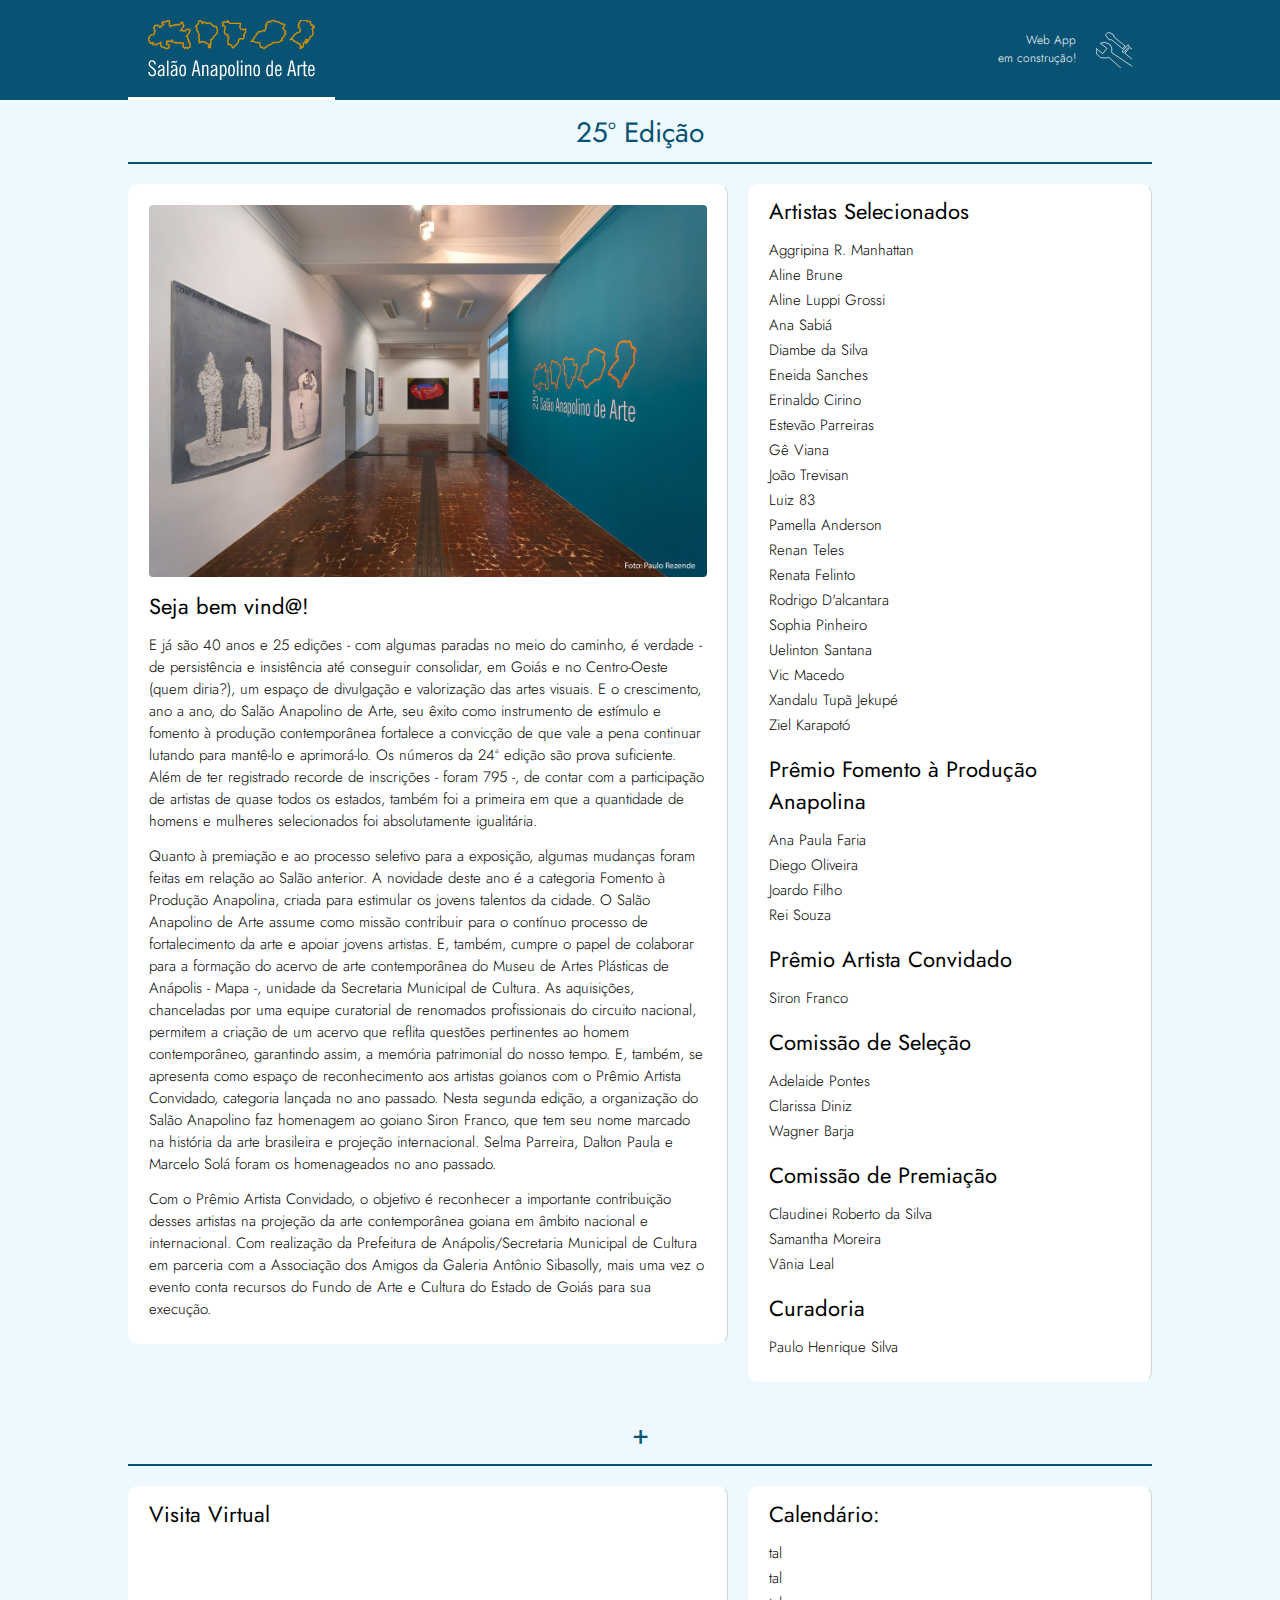
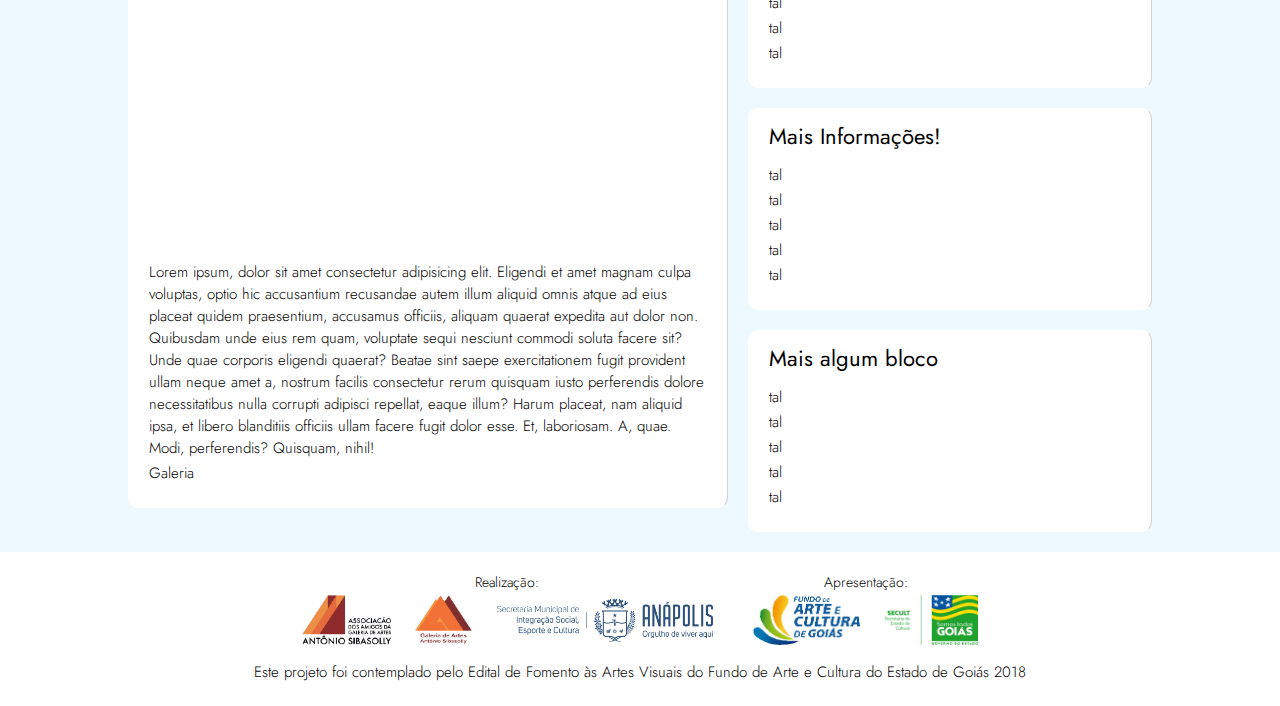
==== commit d72cbe8e: "v3 beta" ====
--- a/Index.html
+++ b/Index.html
@@ -1,18 +1,19 @@
 <!DOCTYPE html>
-<!-- Salão Anapolino de Arte -->
 <html lang="pt-br">
 
     <head>
-        <meta charset="UTF-8">
+        <meta charset="utf-8">
+        <meta name="Description" CONTENT="Site de informações do Salão Anapolino de Arte e suas edições anteriores. Artes Anápolis, Goiás, Brasil. Associação Amigos da Galeria Antônio Sibasolly.">
+        <meta name="robots" content="noindex,nofollow">
         <meta name="viewport" content="width=device-width, initial-scale=1.0">
         <meta http-equiv="X-UA-Compatible" content="ie=edge">
 
         <meta property="og:type" content="website">
         <meta property="og:url" content="http://salaoanapolinodearte.netlify.app">
-        <meta property="og:title" content="Salão Anapolino de Artes">
-        <meta property="og:description" content="Portal">
-
-        <link rel="apple-touch-icon" href="/img/logos/icon120px.png"> <!-- 120px -->
+        <meta property="og:title" content="Salão Anapolino de Arte">
+        <meta property="og:description" content="Web App">
+
+        <link rel="apple-touch-icon" href="/img/icons/icon120px.png"> <!-- 120px -->
 
         <meta name="twitter:app:name:iphone" content="Salão Anapolino de Arte">
         <meta name="twitter:app:name:ipad"content="Salão Anapolino de Arte">
@@ -20,19 +21,20 @@
         <meta name="twitter:app:id:ipad"content="">
         <meta name="twitter:app:id:iphone" content="">
 
-        <meta property="og:image" content="/img/logos/thumbnail988.png">
-        <meta property="og:image:url" content="/img/logos/thumbnail988.png">
-        <link rel="icon" type="image/x-icon" href="/img/icons/favicon.ico"/>
-
-        <title>25º Salão Anapolino de Artes</title>
-
-        <link rel="stylesheet" href="common.css">
-        <link rel="stylesheet" href="desktop.css">
-
+        <meta property="og:image" content="/img/icons/thumbnail988.png">
+        <meta property="og:image:url" content="/img/icons/thumbnail988.png">
+        <link rel="icon" type="image/x-icon" href="/favicon.ico"/>
+
+        <link rel="stylesheet" href="/style/common.css">
+        <link rel="stylesheet" href="/style/desktop.css">
+        
+        <title>Salão Anapolino de Arte</title>
+        
     </head>
 
     <body style="--mainMenuHeight:100px; --mainMinHeight:171px;">
 
+        <h1 style="display: none;">Salão Anapolino de Arte</h1>
         <header>
             <div class="menu-bar">
                 <nav onclick="clickMainMenu('index');" id="main-menu-option1" style="background-color:var(--color-main-primary); border-bottom:var(--border-bottom-main-menu);">
@@ -192,15 +194,37 @@
                         <p class="en" style="display: none;">English Text</p>
                     </div>
 
-                    <div class="block calendario-list">
-                        <h3 class="pt" style="display: block;">Calendário:</h3>
-                        <h3 class="en" style="display: none;"></h3>
-                        <p class="">tal</p>
-                        <p class="">tal</p>
-                        <p class="">tal</p>
-                        <p class="">tal</p>
-                        <p class="">tal</p>
-                    </div>
+                    <div id='block-group1'>
+                        <div class="block calendario-list">
+                            <h3 class="pt" style="display: block;">Calendário:</h3>
+                            <h3 class="en" style="display: none;"></h3>
+                            <p class="">tal</p>
+                            <p class="">tal</p>
+                            <p class="">tal</p>
+                            <p class="">tal</p>
+                            <p class="">tal</p>
+                        </div>
+                        <div class="block calendario-list">
+                            <h3 class="pt" style="display: block;">Mais Informações!</h3>
+                            <h3 class="en" style="display: none;"></h3>
+                            <p class="">tal</p>
+                            <p class="">tal</p>
+                            <p class="">tal</p>
+                            <p class="">tal</p>
+                            <p class="">tal</p>
+                        </div>
+                        <div class="block calendario-list">
+                            <h3 class="pt" style="display: block;">Mais algum bloco</h3>
+                            <h3 class="en" style="display: none;"></h3>
+                            <p class="">tal</p>
+                            <p class="">tal</p>
+                            <p class="">tal</p>
+                            <p class="">tal</p>
+                            <p class="">tal</p>
+                        </div>
+                    </div>
+
+
 
                 </div>
 
@@ -231,7 +255,7 @@
         </footer>
 
         <noscript>Este aplicativo Web utiliza Javascript. Favor habilitar em seu browser ou utilizar navegador compatível.</noscript>
-        <script src="slideshow-panoramicas.js"></script>
+        <script src="/js/slideshow-panoramicas.js"></script>
 
     </body>
 </html>--- a/style/common.css
+++ b/style/common.css
@@ -0,0 +1,614 @@
+@font-face {
+    font-family: 'Jost-Regular';
+    src: url(/typography/Jost-Light.ttf) format('truetype');
+}
+@font-face {
+    font-family: 'Jost-Titles';
+    src: url(/typography/Jost-Regular.ttf) format('truetype');
+}
+/* @import url(https://fonts.googleapis.com/css2?family=Jost:wght@100;200;300;400;500&display=swap); */
+
+:root {
+    /* property-description */
+
+    --color-main-primary: #085273;
+    --color-main-primary-disabled: #77a1b6;
+    --color-main-primary-hover: #1b6588;
+    --color-main-secondary: #D49100;
+    --color-background: #bdcfd8;
+    --color-dark: black;
+    --color-bright: white;
+
+    --font-family-primary-a: 'Jost-Regular';
+    --font-family-primary-b: 'Jost-Titles';
+
+    --margin-top-h2:-8px;
+    --margin-bottom-h2:-11px;
+
+    --margin-top-h3: -9px;
+    --margin-bottom-h3: -12px;
+
+    --margin-top-p: -6px;
+    --margin-bottom-p: -6px;
+
+    --height-menu: 100px;
+    --height-menu-opened: 320px;
+
+    --width-mobile: 320px;
+    --width-tablet: 600px;
+    --width-desktop: 1024px;
+
+    --height-proportional-img-mobile: -188px;
+    --height-proportional-img-tablet: -372px;
+    --height-proportional-img-desktop: -372px;
+
+    --main-menu-button-background: rgba(0,0,0,0);
+    --main-menu-button-highlighted: var(--color-main-primary-hover);
+
+    /* Borders on menu */
+    --border-right-main-menu: 3px solid white;
+    --border-right-main-menu-off: 3px solid rgba(0,0,0,0);
+    --border-bottom-main-menu: none;
+    --border-bottom-main-menu-off: none;
+
+    --margin: 20px;
+    --margin-calc: calc(var(--margin) - 1px);
+
+    --border-radius-outside: 10px;
+    --border-radius-inside: 4px;
+}
+* {
+    margin: 0;
+    /* outline: 1px solid; */
+}
+html {
+    -webkit-text-size-adjust: 100%; /* Escala se manter em mobiles */
+    font-weight: 300;
+}
+.display-none {
+    display: none;
+}
+
+/* = = = = = = = = = = = = = = = = = = = = = = = = = = = = =
+ = = = = = = = = = = = = = = = = = = = = = = = = = = = = = =
+
+    1) Tipografia
+    2) Imagens
+
+    3) <body>
+    4) <header>
+    5) <main>
+    6) <footer>
+
+  = = = = = = = = = = = = = = = = = = = = = = = = = = = = =
+= = = = = = = = = = = = = = = = = = = = = = = = = = = = = */
+
+/* 1) Tipografia */
+a, p {
+    font-family: var(--font-family-primary-a);
+}
+h2, h3 {
+    font-family: var(--font-family-primary-b);
+}
+
+a {
+    text-decoration: none;
+}
+.menu-right p {
+    text-align: right;
+
+    margin-left: auto;
+    margin-right: var(--margin);
+
+    margin-bottom: auto;
+    margin-top: auto;
+
+    /* margin-top: -9px; */
+}
+h3 {
+    margin-top: 5px;
+}
+
+
+
+h3 {
+    /* Margem - diferenca pra alinhar */
+    margin-top: calc( var(--margin) + var(--margin-top-h3));
+    margin-bottom: calc( var(--margin) + var(--margin-bottom-h3));
+}
+
+/* Primeiros h3 destes não tem (--margin) a mais em espaçamento */
+.this-edition-list > h3:nth-of-type(1),
+.anothertext > h3:nth-of-type(1),
+.calendario-list > h3:nth-of-type(1) {
+    margin-top: -9px;
+}
+
+
+.menu-right p {
+    font-size: 12px;
+    color: var(--color-bright);
+
+    margin-top: auto;
+    margin-bottom: auto;
+
+    margin-left: auto;
+}
+.button-disabled p {
+    color: var(--color-main-primary-disabled);
+}
+h2 {
+    font-size: 42px;
+    font-weight: 400;
+}
+h3 {
+    font-size: 25px;
+    font-weight: 400;
+}
+p {
+    font-size: 17px;
+    padding-bottom: 3px;
+}
+footer .center-area {
+    text-align: center;
+}
+
+
+/* 2) Imagens */
+svg {
+    display: block;
+}
+
+/* 2.1) Imagens: Main Logo */
+header svg {
+    max-height: 52px;
+    height: 100%;
+    /* width: 100%; */
+
+    margin-top: auto;
+    /* margin-left: var(--margin); */
+    /* margin-right: var(--margin); */
+    margin-bottom: auto;
+
+    fill-rule: evenodd;
+    clip-rule: evenodd;
+}
+header svg .logo-norte,
+header svg .logo-nordeste,
+header svg .logo-centro-oeste,
+header svg .logo-sudeste,
+header svg .logo-sul {
+    fill: none;
+    stroke: var(--color-main-secondary);
+    stroke-width: 11;
+}
+.logo-tipografia {
+    fill: white;
+}
+
+.menu-right svg {
+    height: 36px;
+    width: 36px;
+    margin-left: auto;
+    margin-right: var(--margin);
+}
+
+/* 2.2) Imagens: Slideshow-imgs */
+.slideshow-imgs {
+    display: block;
+    /* width: calc(100% - calc(2 * var(--margin))); */
+}
+.slideshow-imgs img {
+    display: block;
+    width: 100%;
+    border-radius: var(--border-radius-inside);
+
+    opacity: 0;
+    transition: opacity 1s ease;
+}
+
+#slideshow-img_1,
+#slideshow-img_2,
+#slideshow-img_3,
+#slideshow-img_4 {
+    width: 100%;
+    position: relative;
+
+}
+#slideshow-img_1 {
+    position: relative;
+    z-index: 0;
+}
+#slideshow-img_2 {
+    position: relative;
+    z-index: 1;
+
+    margin-top: var(--height-proportional-img-mobile);
+}
+#slideshow-img_3 {
+    position: relative;
+    z-index: 2;
+
+    margin-top: var(--height-proportional-img-mobile);
+}
+#slideshow-img_4 {
+    position: relative;
+    z-index: 3;
+
+    margin-top: var(--height-proportional-img-mobile);
+}
+
+/* 2.3) Imagens: Footer */
+footer img {
+    height: 50px;
+    margin: 0 10px;
+    /* outline: 1px solid; */
+}
+.footer-logos {
+    /* display: grid; */
+    margin-bottom: 10px;
+    /* justify-content: center; */
+    /* flex-wrap: wrap; */
+}
+
+/* 3) <body> */
+body {
+    --mainMinHeight: 0px;
+}
+
+/* 4) <header> */
+header {
+    background-color: var(--color-main-primary);
+}
+
+.menu-bar {
+    height: var(--height-menu);
+    transition: height 1s ease;
+    width: 320px;
+
+    display: grid;
+    grid-template-columns: 1fr 1fr;
+    margin: 0 auto;
+
+}
+.menu-opened {
+    height: var(--height-menu-opened);
+}
+
+#main-menu-option1 {
+    display: flex;
+    background-color: var(--color-main-primary);
+}
+
+.menu-right {
+    display: flex;
+    flex-direction: column;
+}
+
+#open-close-menu-button {
+    margin-top: auto;
+    margin-left: auto;
+    margin-right: var(--margin);
+    margin-bottom: auto;
+
+}
+
+#open-close-menu-button svg {
+    /* height: 1px; */
+    width: 100%;
+    width: 40px;
+}
+
+
+.stroke-main-menu-icon {
+    margin: 0;
+    stroke: white;
+    stroke-width: 3;
+
+    margin: 0;
+
+    fill: none;
+    width: 52px;
+    height: 1px; /* To this element render on mobile */
+
+    /* outline: 1px dashed white; */
+
+    margin-left: auto;
+}
+
+
+
+.menu-opened .menu-right {
+    flex-direction: column;
+}
+
+
+#main-menu-option2,
+#main-menu-option3,
+#main-menu-option4 {
+    display: flex;
+    flex-direction: column;
+    align-items: center;
+}
+
+
+
+#main-menu-option2,
+#main-menu-option3,
+#main-menu-option4 {
+    display: none;
+}
+
+/* When Finished -> uncomment */
+/*
+.menu-opened #main-menu-option2,
+.menu-opened #main-menu-option3,
+.menu-opened #main-menu-option4 {
+    display: flex;
+    height: 60px;
+}
+*/
+.menu-bar #main-menu-option1 {
+    height: var(--height-menu);
+    transition: height 1s ease;
+
+    margin-left: var(--margin);
+}
+.menu-opened #main-menu-option1 {
+    height: var(--height-menu-opened);
+}
+
+.menu-right .mobile-aviso-manutencao svg {
+    max-height: 60px;
+    width: 60px;
+    margin-right: var(--margin);
+    margin-left: auto;
+}
+
+.stroke-main-menu-maintenance {
+    fill: none;
+    stroke: white;
+    stroke-width: 2;
+}
+
+
+/* Disabled Tags */
+.mobile-aviso-manutencao {
+    display: none;
+
+    margin-bottom: var(--margin);
+}
+
+.menu-opened .mobile-aviso-manutencao {
+    display: block;
+}
+
+
+
+.menu-opened .mobile-aviso-manutencao p {
+    display: block;
+
+    font-size: 14px;
+
+    /* margin-bottom: var(--margin); */
+}
+
+.menu-opened .button-disabled{
+    display: none;
+}
+
+/* 4.1) Main Title Area */
+#grid-title-area-a,
+#grid-title-area-b {
+    width: 100%;
+}
+#grid-welcome,
+#grid-moreinfo {
+    margin: 0 auto;
+    width: var(--width-mobile);
+}
+
+#grid-title-area-a h2,
+#grid-title-area-b h2 {
+    font-size: 28px;
+    margin-top: calc(var(--margin) + var(--margin-top-h2));
+    margin-bottom: calc(var(--margin) + var(--margin-bottom-h2));
+    margin-left: var(--margin);
+    margin-left: 0;
+}
+
+/* 5) <main> */
+
+main {
+    /* background-color: rgb(255, 193, 193); */
+    background-color: rgb(238, 249, 255);
+    min-height: var(--mainMinHeight);
+
+    display: flex;
+    flex-direction: column;
+    /* justify-content: center; */
+}
+#grid-welcome,
+#grid-moreinfo {
+    display: grid;
+    grid-gap: var(--margin);
+    max-width: var(--wid);
+
+    margin: auto;
+    /* grid-template-rows: 480px 1fr; */
+
+
+
+
+
+
+    /* outline: 1px dashed blue; */
+}
+
+.block {
+
+    height: fit-content;
+    height: -moz-fit-content;
+    padding: var(--margin);
+
+    background-color: white;
+
+    border-radius: var(--border-radius-outside);
+    border-top: 1px solid white;
+    border-left: 1px solid white;
+    border-right: 1px solid lightgray;
+    border-bottom: 1px solid white;
+}
+
+
+
+#grid-welcome,
+#grid-moreinfo {
+    padding-top: var(--margin);
+    padding-bottom: var(--margin);
+}
+
+.block > * {
+    margin-left: calc(var(--margin) - 2px);
+    margin-right: calc(var(--margin) - 2px);
+
+    margin-left: 0;
+    margin-right: 0;
+}
+.maintenance {
+    width: calc(100% - calc(2 * var(--margin)));
+    margin-left: var(--margin);
+    margin-right: var(--margin);
+    margin-bottom: var(--margin);
+
+    border-radius: var(--border-radius-outside);
+    height: 100px;
+    background-color: rgb(126, 0, 0);
+}
+
+.welcome div {
+    /* outline: 1px solid blue; */
+    border-radius: var(--border-radius-inside);
+
+    width: 282px;
+}
+#video-visita {
+    border-radius: var(--border-radius-inside);
+    width: 282px;
+}
+
+#block-group1 > .block:not(:nth-of-type(1)) {
+    /* background-color: red; */
+
+    margin-top: var(--margin);
+
+}
+
+/* 5) Footer */
+footer {
+    /* border: 1px solid blue; */
+    /* max-width: 900px; */
+    display: flex;
+    flex-direction: column;
+    padding-top: 20px;
+    padding-bottom: 20px;
+}
+footer .center-area {
+    /* background-color: rgb(255, 182, 182); */
+    /* max-width: 700px; */
+    margin: 0 auto;
+
+    display: flex;
+    flex-direction: column;
+}
+.footer-logos {
+    /* height: 50px; */
+}
+
+.center-area > div {
+    display: flex;
+    flex-direction: column;
+
+    margin-left: 10px;
+    margin-right: 10px;
+    /* background-color: rgb(230, 203, 255); */
+}
+
+/*
+Apresentação:
+Realização:
+*/
+footer div p {
+    font-size: 14px;
+    padding-bottom: 3px;
+}
+/* Este Projeto foi contemplado... */
+footer > p {
+    text-align: center;
+    font-size: 15px;
+    padding-top: 2px;
+
+    margin-left: 10px;
+    margin-right: 10px;
+}
+
+/* Tablet = = = = = = = = = = = = = = = */
+@media screen and (min-width:600px) {
+
+    .menu-bar,
+    /* #grid-title-area-a, */
+    /* #grid-title-area-b, */
+    #grid-welcome,
+    #grid-moreinfo {
+        width: var(--width-tablet);
+    }
+
+    #slideshow-img_2,
+    #slideshow-img_3,
+    #slideshow-img_4 {
+        margin-top: var(--height-proportional-img-tablet);
+    }
+
+    .menu-right {
+        flex-direction: row;
+    }
+    .menu-right svg {
+        margin-left: 0;
+    }
+
+    .logo-salao {
+        height: 64px;
+        /* margin-left: var(--margin); */
+        margin-right: auto;
+    }
+
+    .welcome div {
+        width: 558px;
+    }
+
+    #video-visita {
+        border-radius: var(--border-radius-inside);
+        width: 558px;
+    }
+
+    .block > * {
+        margin-left: var(--margin);
+        margin-right: var(--margin);
+
+        margin-left: 0;
+        margin-right: 0;
+    }
+
+    footer {
+        max-width: var(--width-tablet);
+        margin-left: auto;
+        margin-right: auto;
+    }
+
+    /* swap logos hoz-vert */
+    footer .center-area {
+        /* flex-direction: row; */
+    }
+
+
+}--- a/style/desktop.css
+++ b/style/desktop.css
@@ -0,0 +1,264 @@
+/* DESKTOP */
+@media screen and (min-width: 1100px) {
+
+    :root {
+        /* property-description */
+    
+        /* --main-menu-button-background: var(--color-main-primary); */
+    
+        --border-right-main-menu: none;
+        --border-right-main-menu-off: none;
+        --border-bottom-main-menu: 3px solid white;
+        --border-bottom-main-menu-off: 3px solid rgba(0,0,0,0);
+    
+        --main-title-area: 1024px;
+
+
+    }
+    
+    /* = = = = = = = = = = = = = = = = = = = = = = = = = = = = =
+    = = = = = = = = = = = = = = = = = = = = = = = = = = = = = =
+
+    1) Tipografia
+    2) Imagens
+
+    3) <body>
+    4) <header>
+    5) <main>
+    6) <footer>
+
+    = = = = = = = = = = = = = = = = = = = = = = = = = = = = =
+    = = = = = = = = = = = = = = = = = = = = = = = = = = = = = */
+
+    /* 1) Typography */
+    /* This Edition List First Element */
+    .this-edition-list > h3:nth-of-type(1),
+    .this-edition-list > h3:nth-of-type(2) {
+    margin-top: -14px; /* x TOP */
+    margin-top: -10px;
+    }
+    h2 {
+        font-size: 38px;
+        font-weight: 400;
+    }
+    h3 {
+        font-size: 22px;
+        font-weight: 400;
+        margin-top: 14px;
+        margin-bottom: 12px;
+    }
+    p {
+        font-size: 15px;
+        padding-bottom: 3px;
+    }
+    .welcome p {
+        margin-top: 10px;
+    }
+
+    /* 2) Images */
+    .welcome-img {
+        display: block;
+        width: calc(100% - var(--margin));
+        margin-left: var(--margin);
+        margin-right: 0;
+        margin-bottom: var(--margin);
+    }
+    
+    .slideshow-imgs {
+        /* width: calc(100% - var(--margin)); */
+    }
+
+    #slideshow-img_2,
+    #slideshow-img_3,
+    #slideshow-img_4 {
+        margin-top: var(--height-proportional-img-desktop);
+    }
+    
+    /* 3) <header> */
+
+
+    header {
+        height: 100px;
+
+        position: sticky;
+        top: 0;
+        z-index: 9999;
+    }
+    #main-menu-option1 {
+        height: 94px;
+    }
+    #open-close-menu-button {
+        display: none;
+    }
+    #main-menu-option1,
+    #main-menu-option2,
+    #main-menu-option3,
+    #main-menu-option4 {
+        border-top: 3px solid var(--color-main-primary);
+        border-bottom: var(--border-bottom-main-menu-off);
+        /* Javascript will set on element the --border-bottom-main-menu value */
+    
+        border-right: none;
+    }
+    
+    #main-menu-option2,
+    #main-menu-option3,
+    #main-menu-option4 {
+        display: flex;
+        flex-direction: column;
+        align-items: center;
+    }
+    
+    .menu-bar {
+        margin: auto;
+        margin-right: var(--margin);
+    }
+
+
+    .menu-bar {
+        justify-content: center;
+    }
+    .menu-bar .menu-right {
+        display: flex;
+
+        /* If menu is opened */
+        flex-direction: row;
+
+        /* :: not fully compatible :: */
+        /* justify-content: end; */
+    }
+    
+    .menu-right p {
+        margin-left: auto;
+        margin-right: var(--margin);
+    }
+    header svg {
+        max-height: 60px;
+    }
+    .logo-salao {
+        margin-left: var(--margin);
+        margin-right: var(--margin);
+
+        margin-top: calc(var(--margin) - 3px);
+        margin-bottom: calc(var(--margin) - 3px);
+    }
+
+
+    /* Menu bar */
+    .menu-bar {
+        height: var(--height-menu);
+        transition: height 1s ease;
+        width: var(--width-desktop);
+    
+        display: grid;
+        grid-template-columns: 1fr 1fr;
+        margin: 0 auto;
+    
+    }
+    .menu-opened {
+        height: var(--height-menu);
+    }
+
+    #main-menu-option1 {
+        /* width: 30%; */
+        width: 207px;
+    }
+    .menu-bar #main-menu-option1 {
+        margin-left: 0;
+    }
+
+    .button-disabled {
+        display: block;
+    }
+
+
+
+    /* 'Em breve */
+    .menu-opened .mobile-aviso-manutencao {
+        display: none;
+    }
+
+
+    /* 4) <main> */
+    #grid-title-area-a,
+    #grid-title-area-b,
+    #grid-welcome,
+    #grid-moreinfo {
+        margin: 0 auto;
+        width: var(--width-desktop);
+        grid-template-columns: 678px 1fr;
+        grid-template-columns: 600px 1fr;
+    }
+
+    .menu-bar #main-menu-option1 {
+        height: calc(var(--height-menu) - 6px);
+        transition: border-bottom 1s linear;
+    }
+
+    #main-menu-option2 {
+        margin-left: auto;
+    }
+    
+    .menu-bar #main-menu-option2,
+    .menu-bar #main-menu-option3,
+    .menu-bar #main-menu-option4 {
+        height: 94px; /* 100px - 6px */
+        transition: border-bottom 1s linear;
+    }
+    #main-menu-option1:hover,
+    #main-menu-option2:hover,
+    #main-menu-option3:hover,
+    #main-menu-option4:hover {
+        background-color: var(--color-main-primary-hover);
+        cursor: pointer;
+    }
+    #main-menu-option2.button-disabled:hover,
+    #main-menu-option3.button-disabled:hover,
+    #main-menu-option4.button-disabled:hover {
+        background-color: var(--color-main-primary);
+        cursor: not-allowed;
+    }
+    
+    #main-menu-option2 div,
+    #main-menu-option3 div,
+    #main-menu-option4 div {
+        display: flex;
+    }
+    
+    
+
+
+    .maintenance {
+        width: calc(100% - var(--margin));
+        margin-left: var(--margin);
+        margin-right: 0;
+        margin-bottom: var(--margin);
+    }
+    .block {
+        padding-top: var(--margin);
+        padding-bottom: var(--margin);
+        padding-right: var(--margin-calc);
+    }
+    .block * {
+        margin-right: 0;
+    }
+
+
+
+
+
+
+
+
+    footer {
+        max-width: var(--width-desktop);
+        margin-left: auto;
+        margin-right: auto;
+    }
+
+    /* swap logos hoz-vert */
+    footer .center-area {
+        flex-direction: row;
+    }
+
+}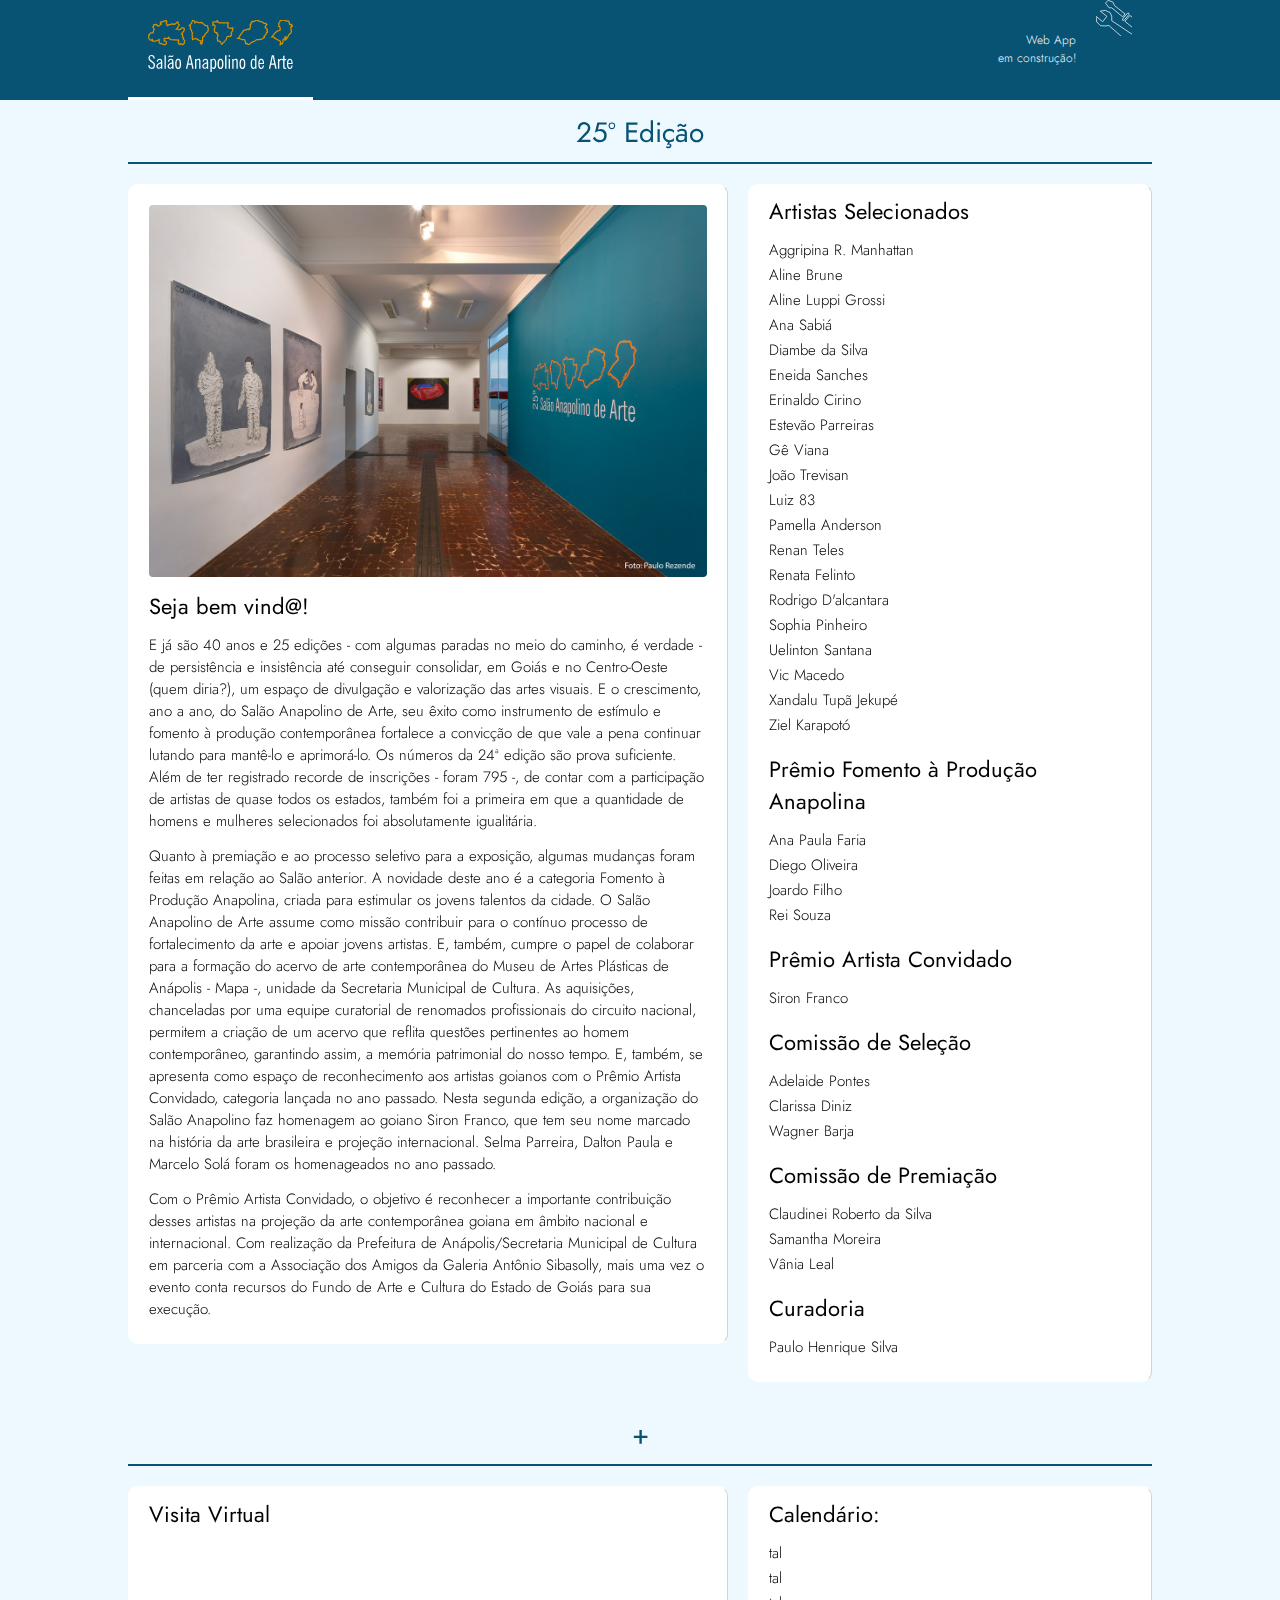
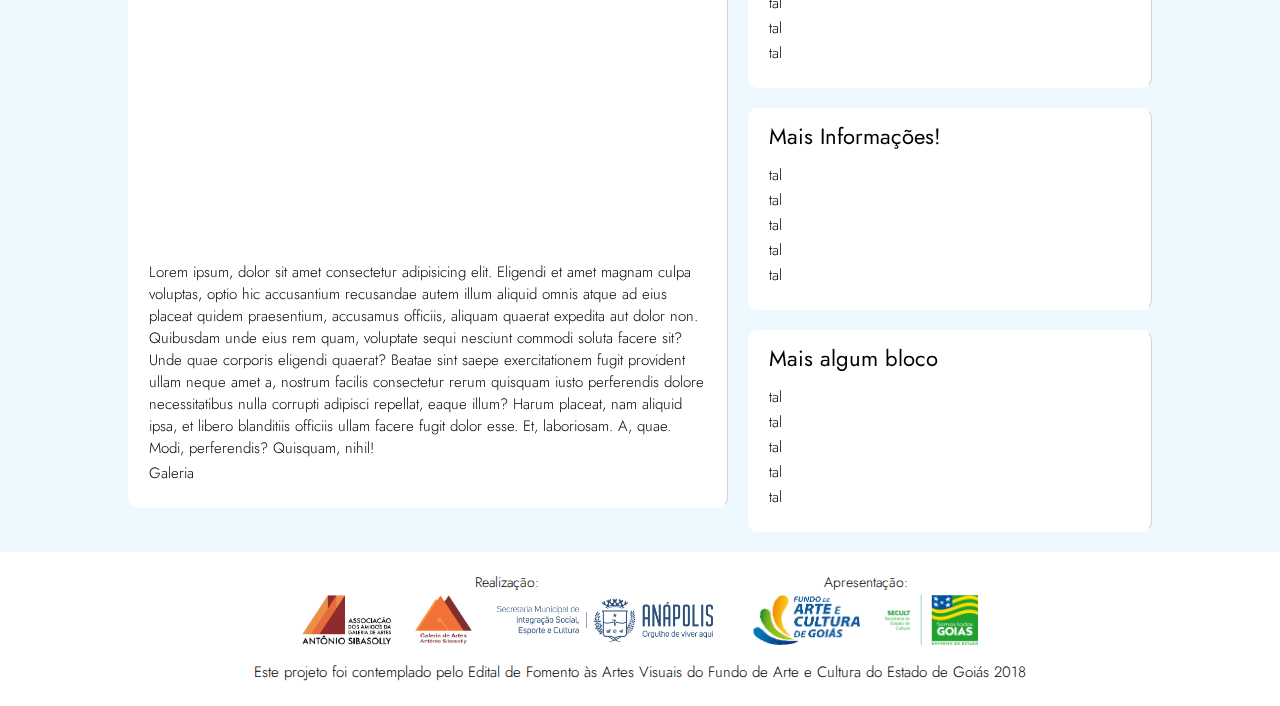
==== commit b22794a0: "structurin v3" ====
--- a/Index.html
+++ b/Index.html
@@ -95,7 +95,18 @@
 
         <main>
 
-            <div id="mainbackground"></div>
+            <div id="mainbackground">
+
+                <svg xmlns="http://www.w3.org/2000/svg" xml:space="preserve" version="1.1" style="shape-rendering:geometricPrecision; text-rendering:geometricPrecision; image-rendering:optimizeQuality; fill-rule:evenodd; clip-rule:evenodd" viewBox="0 0 1920 1920" xmlns:xlink="http://www.w3.org/1999/xlink">
+                    <polygon class="bg-norte" points="-465,1338 -524,1367 -582,1367 -582,1338 -640,1309 -640,1280 -669,1222 -698,1193 -669,1135 -640,1135 -640,1076 -611,1047 -553,989 -465,989 -436,989 -378,785 -436,698 -436,669 -407,640 -407,582 -291,553 -262,553 -175,640 -145,640 0,524 -29,495 -58,465 -29,436 -29,407 58,407 204,349 233,320 291,407 262,465 262,524 320,611 436,553 524,553 553,524 611,524 640,553 727,524 844,407 873,436 873,495 902,553 931,582 785,785 873,785 902,815 960,815 1076,727 1135,727 1193,756 1193,844 1164,902 1047,1047 1105,1076 1105,1105 1105,1193 1164,1251 1135,1309 1193,1367 1222,1396 1193,1455 1193,1484 1193,1542 1105,1600 1018,1542 960,1600 902,1542 873,1484 902,1425 902,1367 495,1338 436,1309 378,1222 349,1280 145,1280 145,1338 145,1425 204,1425 262,1455 262,1542 204,1600 116,1600 0,1542 -58,1542 -116,1484 -116,1338 -175,1367 -320,1425 -407,1425 -465,1425 "/>
+                    <polygon class="bg-nordeste" points="524,2125 466,2095 466,2066 524,1979 466,1950 408,1950 350,1892 321,1892 292,1863 233,1863 204,1834 59,1892 59,1863 30,1805 59,1746 30,1659 30,1601 59,1572 1,1455 1,1397 -57,1339 -57,1252 -57,1194 -116,1165 1,1048 59,874 117,903 175,961 175,1019 263,961 321,990 437,1019 495,990 553,1019 728,1165 815,1165 844,1194 844,1252 873,1310 873,1397 844,1485 757,1572 699,1630 670,1717 583,1746 583,1834 583,1892 583,1950 553,2037 553,2095 "/>
+                    <polygon class="bg-centro-oeste" points="304,42 304,100 304,129 100,129 71,187 100,246 71,304 158,304 187,333 187,362 187,420 158,507 158,566 158,595 187,682 304,711 275,740 362,827 333,886 304,1002 333,1060 333,1147 391,1147 420,1147 478,1176 507,1264 536,1293 565,1293 624,1206 682,1176 769,1060 798,1002 798,944 856,886 915,886 1002,886 1031,856 1031,798 1060,769 1031,711 1060,682 1089,624 1118,595 1118,507 1118,449 1031,478 915,449 856,391 856,333 885,187 420,187 362,158 "/>
+                    <polygon class="bg-sudeste" points="667,962 754,875 812,759 870,700 899,642 987,526 1074,526 1132,497 1219,468 1248,497 1307,439 1307,409 1307,380 1336,322 1307,264 1336,206 1365,206 1365,119 1423,60 1481,89 1656,2 1714,31 1743,60 1801,60 1888,89 1976,119 2034,177 2121,177 2179,235 2092,351 2092,380 2150,439 2208,497 2179,555 2208,584 2208,642 2150,671 2150,729 2034,846 2063,904 2005,933 1976,962 1947,991 1801,1020 1772,1020 1714,1020 1656,1020 1539,1108 1452,1137 1394,1166 1248,1282 1161,1253 1161,1224 1074,1224 1074,1166 1045,1108 1045,1049 987,1020 899,1020 812,991 754,962 "/>
+                    <polygon class="bg-sul" points="988,1690 1047,1632 1134,1515 1192,1457 1279,1399 1425,1341 1425,1283 1425,1253 1396,1166 1337,1137 1367,1079 1337,1021 1396,933 1425,846 1512,817 1628,817 1716,846 1774,875 1861,875 1890,904 1890,963 1919,1021 1919,1050 2007,1050 2036,1079 2007,1137 2094,1137 1977,1195 1977,1253 2007,1341 2007,1428 1977,1515 1919,1544 1861,1603 1832,1690 1745,1806 1657,1893 1774,1719 1687,1690 1657,1777 1570,1864 1570,1981 1541,2039 1425,2097 1425,2039 1454,2010 1425,1923 1279,1835 1250,1835 1192,1777 1134,1777 1105,1719 1076,1690 1017,1690 "/>
+                  </svg>
+
+            </div>
+
 
             <div id="main-grid">
 
--- a/style/common.css
+++ b/style/common.css
@@ -46,10 +46,14 @@
     --main-menu-button-highlighted: var(--color-main-primary-hover);
 
     /* Borders on menu */
+    --border-top-main-menu: 3px solid var(--color-main-primary);
+    --border-top-main-menu-off: none;
     --border-right-main-menu: 3px solid white;
     --border-right-main-menu-off: 3px solid rgba(0,0,0,0);
     --border-bottom-main-menu: none;
+    --border-bottom-main-menu: 3px solid var(--color-main-primary);
     --border-bottom-main-menu-off: none;
+
 
     --margin: 20px;
     --margin-calc: calc(var(--margin) - 1px);
@@ -159,19 +163,54 @@
     display: block;
 }
 
+#mainbackground {
+    position: fixed;
+    top: 0;
+    z-index: 0;
+}
+#mainbackground svg {
+    width: 100vw;
+}
+
+.bg-norte,
+.bg-nordeste,
+.bg-centro-oeste,
+.bg-sudeste,
+.bg-sul {
+    stroke: var(--color-main-primary);
+    stroke-width: 10;
+    fill: none;
+
+    opacity: 0;
+
+    /* transition: transform 30s linear; */
+}
+
 /* 2.1) Imagens: Main Logo */
-header svg {
+.logo-salao {
     max-height: 52px;
     height: 100%;
+
+    margin-top: auto;
+    margin-bottom: auto;
+    margin-left: var(--margin);
+
+    fill-rule: evenodd;
+    clip-rule: evenodd;
+}
+
+header svg {
+    /* max-height: 52px; */
+    /* height: 100%; */
     /* width: 100%; */
 
-    margin-top: auto;
+    /* margin-top: auto; */
     /* margin-left: var(--margin); */
     /* margin-right: var(--margin); */
-    margin-bottom: auto;
-
-    fill-rule: evenodd;
-    clip-rule: evenodd;
+    /* margin-bottom: auto; */
+
+    /* fill-rule: evenodd; */
+    /* clip-rule: evenodd; */
 }
 header svg .logo-norte,
 header svg .logo-nordeste,
@@ -349,10 +388,12 @@
 }
 */
 .menu-bar #main-menu-option1 {
-    height: var(--height-menu);
+    /* height: var(--height-menu); */
+    height: calc(var(--height-menu) - 6px);
     transition: height 1s ease;
 
     margin-left: var(--margin);
+    margin-left: 0;
 }
 .menu-opened #main-menu-option1 {
     height: var(--height-menu-opened);
@@ -397,11 +438,17 @@
     display: none;
 }
 
-/* 4.1) Main Title Area */
+/* 4) Main */
+#main-grid {
+    position: relative;
+}
+
+/* 4.1) Main Title Areas */
 #grid-title-area-a,
 #grid-title-area-b {
     width: 100%;
 }
+#grid-ed-anteriores,
 #grid-welcome,
 #grid-moreinfo {
     margin: 0 auto;
@@ -417,7 +464,7 @@
     margin-left: 0;
 }
 
-/* 5) <main> */
+/* 4.2)  Grids */
 
 main {
     /* background-color: rgb(255, 193, 193); */
@@ -428,6 +475,7 @@
     flex-direction: column;
     /* justify-content: center; */
 }
+#grid-ed-anteriores,
 #grid-welcome,
 #grid-moreinfo {
     display: grid;
@@ -460,7 +508,7 @@
     border-bottom: 1px solid white;
 }
 
-
+#grid-ed-anteriores,
 
 #grid-welcome,
 #grid-moreinfo {
@@ -506,12 +554,15 @@
 
 /* 5) Footer */
 footer {
+    position: relative;
     /* border: 1px solid blue; */
     /* max-width: 900px; */
     display: flex;
     flex-direction: column;
     padding-top: 20px;
     padding-bottom: 20px;
+
+    background-color: white;
 }
 footer .center-area {
     /* background-color: rgb(255, 182, 182); */
@@ -558,6 +609,7 @@
     .menu-bar,
     /* #grid-title-area-a, */
     /* #grid-title-area-b, */
+    #grid-ed-anteriores,
     #grid-welcome,
     #grid-moreinfo {
         width: var(--width-tablet);
@@ -580,6 +632,7 @@
         height: 64px;
         /* margin-left: var(--margin); */
         margin-right: auto;
+        margin-left: var(--margin);
     }
 
     .welcome div {
--- a/style/desktop.css
+++ b/style/desktop.css
@@ -161,7 +161,8 @@
 
     #main-menu-option1 {
         /* width: 30%; */
-        width: 207px;
+        /* width: 207px; */
+        width: calc(145px + (2 * var(--margin)));
     }
     .menu-bar #main-menu-option1 {
         margin-left: 0;
@@ -182,6 +183,7 @@
     /* 4) <main> */
     #grid-title-area-a,
     #grid-title-area-b,
+
     #grid-welcome,
     #grid-moreinfo {
         margin: 0 auto;
@@ -190,6 +192,12 @@
         grid-template-columns: 600px 1fr;
     }
 
+    #grid-ed-anteriores {
+        margin: 0 auto;
+        width: var(--width-desktop);
+
+    }
+
     .menu-bar #main-menu-option1 {
         height: calc(var(--height-menu) - 6px);
         transition: border-bottom 1s linear;
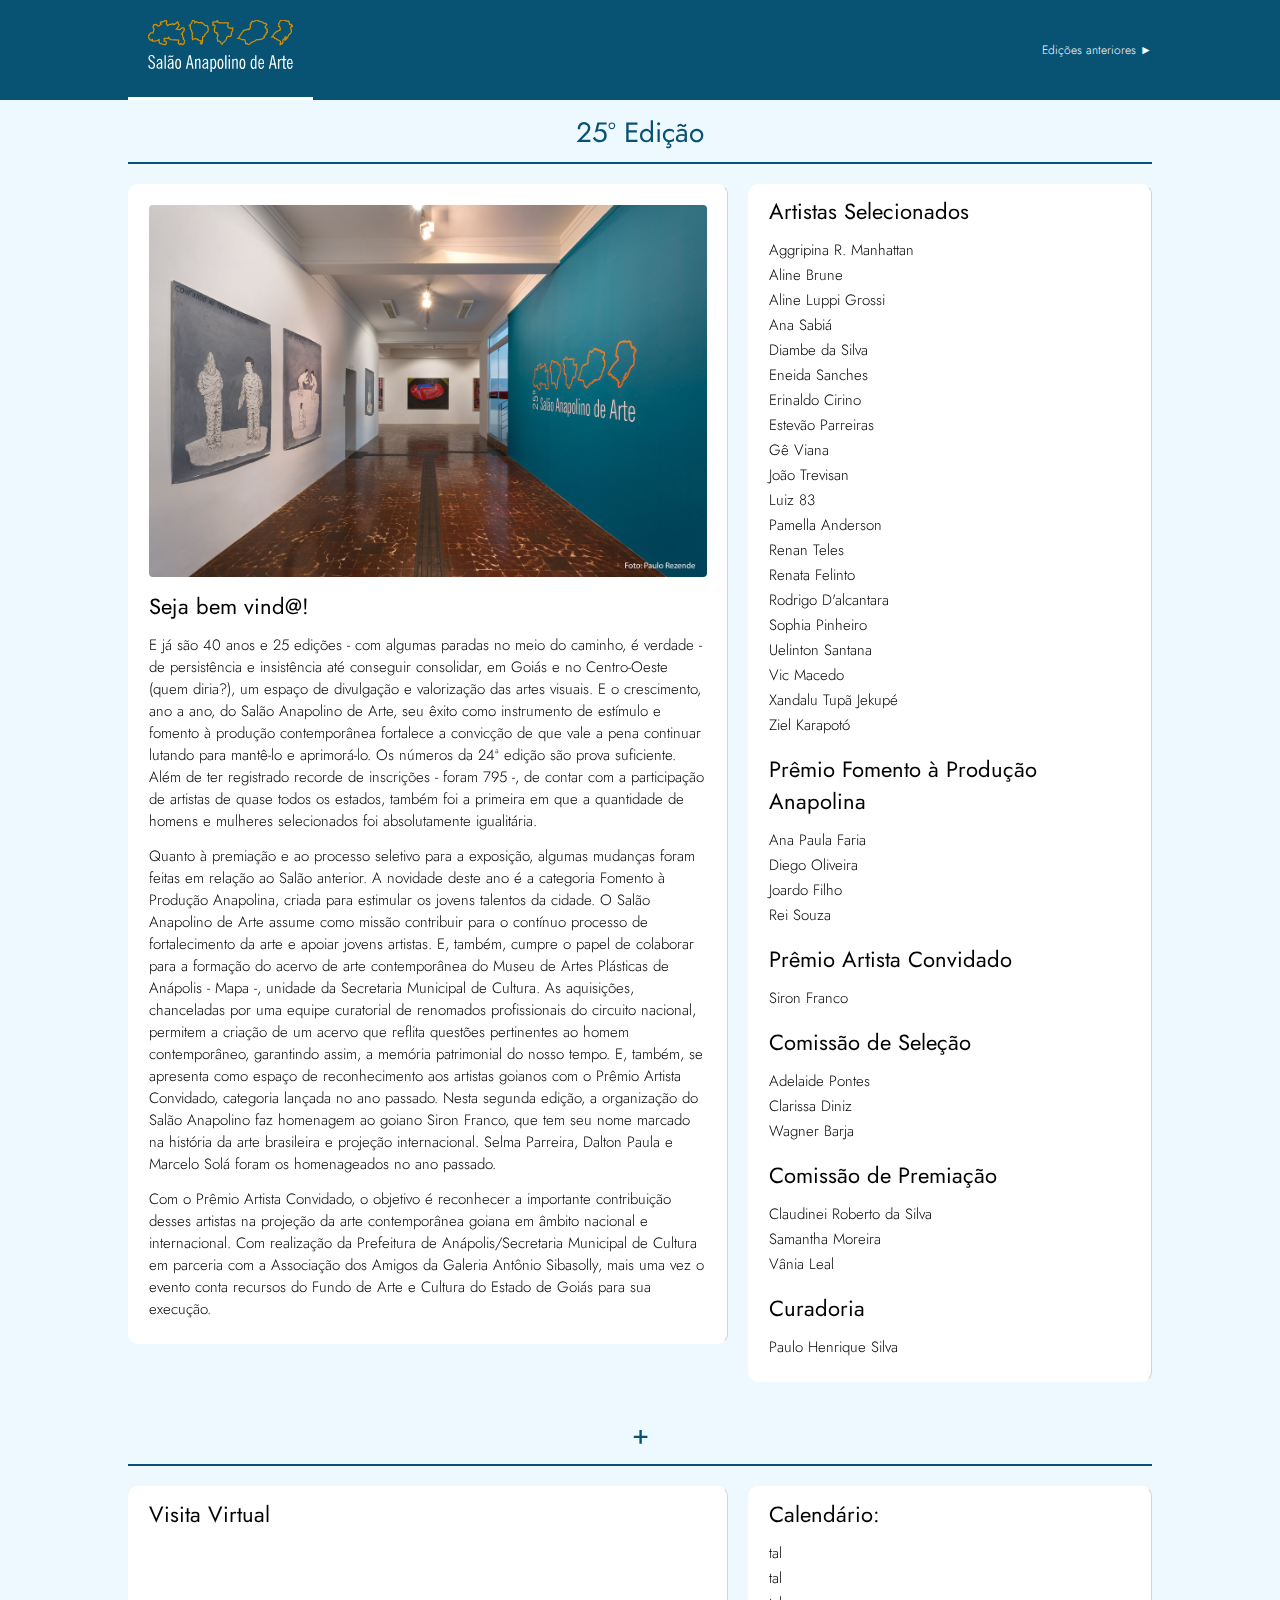
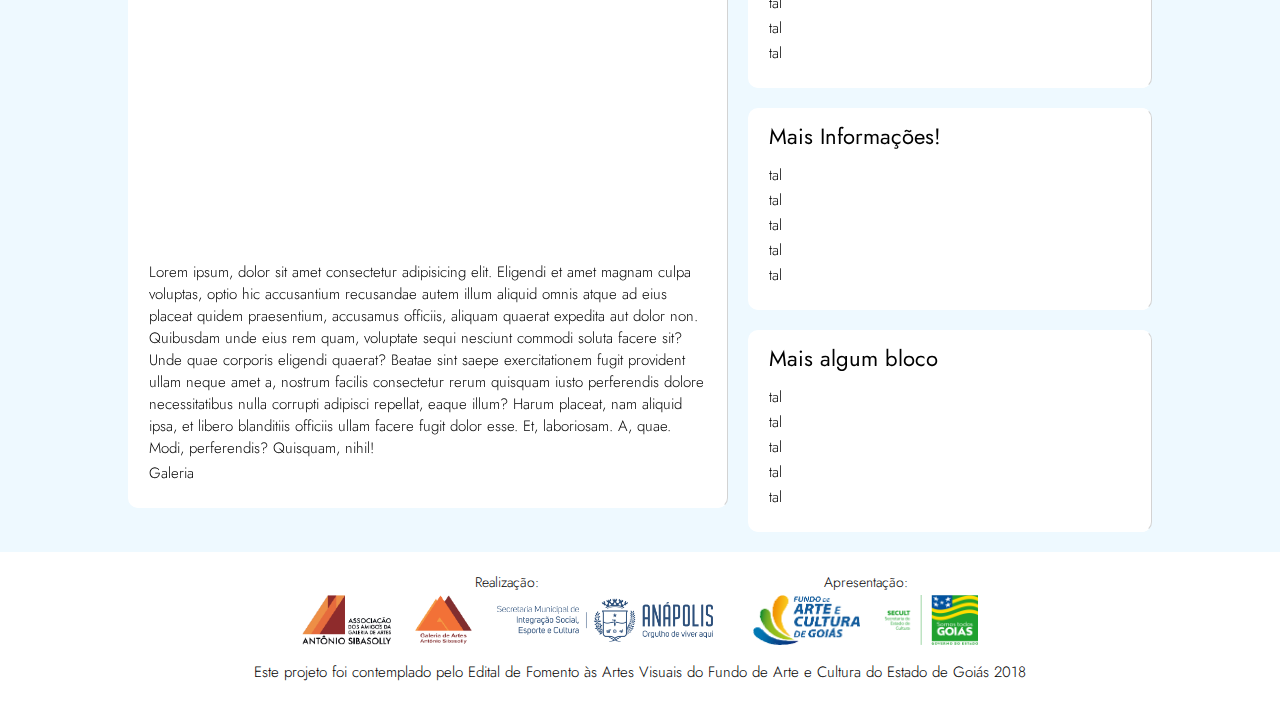
==== commit 29e85c76: "pre1" ====
--- a/Index.html
+++ b/Index.html
@@ -1,3 +1,4 @@
+<!-- Pre -->
 <!DOCTYPE html>
 <html lang="pt-br">
 
@@ -79,16 +80,7 @@
                     <div onclick="clickMainMenu('inscrever');" id="main-menu-option4" class="button-disabled" style="background-color:var(--color-main-primary); border-bottom:var(--border-bottom-main-menu-off); border-left:var(--border-left-main-menu-off);">
                         <p class="pt" style="display: block;">Inscrição</p><p class="en" style="display: none;"></p>
                     </div> -->
-                    <p>Web App<br>em construção!</p>
-                    <svg xmlns="http://www.w3.org/2000/svg" xml:space="preserve" width="100px" height="100px" style="shape-rendering:geometricPrecision; text-rendering:geometricPrecision; image-rendering:optimizeQuality; fill-rule:evenodd; clip-rule:evenodd"
-                        viewBox="0 0 100 100" xmlns:xlink="http://www.w3.org/1999/xlink">
-                        <g>
-                            <polyline class="stroke-main-menu-maintenance" points="100,95.0003 43.7085,57.4965 43.7085,44.9138 39.0727,34.9801 25.5461,28.7354 11.9205,31.0065 30.3355,45.2738 18.5428,60.3113 -0,45.576 1.98652,60.8076 12.5827,71.4041 26.4897,72.0663 35.7616,70.7417 69.2285,100 "/>
-                            <polyline class="stroke-main-menu-maintenance" points="100,75.2745 80.2482,59.2256 94.0396,42.927 100,47.4602 "/>
-                            <polygon class="stroke-main-menu-maintenance" points="77.4524,56.7501 74.0894,56.4205 73.5097,52.861 87.4173,36.3047 90.7282,36.3047 91.3906,40.278 "/>
-                            <polygon class="stroke-main-menu-maintenance" points="80.7023,38.7966 74.1721,46.9006 43.7085,21.7349 36.424,21.7349 26.4897,8.48976 33.7748,0.543118 47.6821,6.50352 50.9933,15.1123 "/>
-                        </g>
-                    </svg>
+                    <a href="/edicoes-anteriores.html">Edições anteriores <span class="icon-index-main-menu">►</span></a>
                 </nav>
             </div>
         </header>
@@ -128,13 +120,14 @@
                         <!-- <h2 class="pt" style="display: block;">25º Edição</h2>
                         <h2 class="en" style="display: none;">25º Edition</h2> -->
                         <h3 class="pt" style="display: block;">Seja bem vind@!</h3>
-                        <h3 class="en" style="display: none;">Welcome!</h3>
+                        <!-- <h3 class="en" style="display: none;">Welcome!</h3> -->
                         <p class="pt" style="display: block;">E já são 40 anos e 25 edições - com algumas paradas no meio do caminho, é verdade - de persistência e insistência até conseguir consolidar, em Goiás e no Centro-Oeste (quem diria?), um espaço de divulgação e valorização das artes visuais. E o crescimento, ano a ano, do Salão Anapolino de Arte, seu êxito como instrumento de estímulo e fomento à produção contemporânea fortalece a convicção de que vale a pena continuar lutando para mantê-lo e aprimorá-lo. Os números da 24ª edição são prova suficiente. Além de ter registrado recorde de inscrições - foram 795 -, de contar com a participação de artistas de quase todos os estados, também foi a primeira em que a quantidade de homens e mulheres selecionados foi absolutamente igualitária.</p>
-                        <p class="pt" style="display: block;">Quanto à premiação e ao processo seletivo para a exposição, algumas mudanças foram feitas em relação ao Salão anterior. A novidade deste ano é a categoria Fomento à Produção Anapolina, criada para estimular os jovens talentos da cidade. O Salão Anapolino de Arte assume como missão contribuir para o contínuo processo de fortalecimento da arte e apoiar jovens artistas. E, também, cumpre o papel de colaborar para a formação do acervo de arte contemporânea do Museu de Artes Plásticas de Anápolis - Mapa -, unidade da Secretaria Municipal de Cultura. As aquisições, chanceladas por uma equipe curatorial de renomados profissionais do circuito nacional, permitem a criação de um acervo que reflita questões pertinentes ao homem contemporâneo, garantindo assim, a memória patrimonial do nosso tempo. E, também, se apresenta como espaço de reconhecimento aos artistas goianos com o Prêmio Artista Convidado, categoria lançada no ano passado. Nesta segunda edição, a organização do Salão Anapolino faz homenagem ao goiano Siron Franco, que tem seu nome marcado na história da arte brasileira e projeção internacional. Selma Parreira, Dalton Paula e Marcelo Solá foram os homenageados no ano passado.</p>
-                        <p class="pt" style="display: block;">Com o Prêmio Artista Convidado, o objetivo é reconhecer a importante contribuição desses artistas na projeção da arte contemporânea goiana em âmbito nacional e internacional. Com realização da Prefeitura de Anápolis/Secretaria Municipal de Cultura em parceria com a Associação dos Amigos da Galeria Antônio Sibasolly, mais uma vez o evento conta recursos do Fundo de Arte e Cultura do Estado de Goiás para sua execução.</p>
-                        <p class="en" style="display: none;">English Text</p>
-                        <p class="en" style="display: none;">English Text</p>
-                        <p class="en" style="display: none;">English Text</p>
+                        <div onclick="readMoreDisplay();" class="read-more-button"><p class="read-more-button-text">Continue lendo...</p></div>
+                        <p class="pt read-more">Quanto à premiação e ao processo seletivo para a exposição, algumas mudanças foram feitas em relação ao Salão anterior. A novidade deste ano é a categoria Fomento à Produção Anapolina, criada para estimular os jovens talentos da cidade. O Salão Anapolino de Arte assume como missão contribuir para o contínuo processo de fortalecimento da arte e apoiar jovens artistas. E, também, cumpre o papel de colaborar para a formação do acervo de arte contemporânea do Museu de Artes Plásticas de Anápolis - Mapa -, unidade da Secretaria Municipal de Cultura. As aquisições, chanceladas por uma equipe curatorial de renomados profissionais do circuito nacional, permitem a criação de um acervo que reflita questões pertinentes ao homem contemporâneo, garantindo assim, a memória patrimonial do nosso tempo. E, também, se apresenta como espaço de reconhecimento aos artistas goianos com o Prêmio Artista Convidado, categoria lançada no ano passado. Nesta segunda edição, a organização do Salão Anapolino faz homenagem ao goiano Siron Franco, que tem seu nome marcado na história da arte brasileira e projeção internacional. Selma Parreira, Dalton Paula e Marcelo Solá foram os homenageados no ano passado.</p>
+                        <p class="pt read-more">Com o Prêmio Artista Convidado, o objetivo é reconhecer a importante contribuição desses artistas na projeção da arte contemporânea goiana em âmbito nacional e internacional. Com realização da Prefeitura de Anápolis/Secretaria Municipal de Cultura em parceria com a Associação dos Amigos da Galeria Antônio Sibasolly, mais uma vez o evento conta recursos do Fundo de Arte e Cultura do Estado de Goiás para sua execução.</p>
+                        <!-- <p class="en" style="display: none;">English Text</p> -->
+                        <!-- <p class="en" style="display: none;">English Text</p> -->
+                        <!-- <p class="en" style="display: none;">English Text</p> -->
                     </div>
 
                     <div class="block this-edition-list">
@@ -235,8 +228,6 @@
                         </div>
                     </div>
 
-
-
                 </div>
 
             </div>
@@ -267,6 +258,7 @@
 
         <noscript>Este aplicativo Web utiliza Javascript. Favor habilitar em seu browser ou utilizar navegador compatível.</noscript>
         <script src="/js/slideshow-panoramicas.js"></script>
+        <script src="/js/app.js"></script>
 
     </body>
 </html>--- a/style/common.css
+++ b/style/common.css
@@ -68,6 +68,8 @@
 html {
     -webkit-text-size-adjust: 100%; /* Escala se manter em mobiles */
     font-weight: 300;
+
+    background-color: var(--color-main-primary);
 }
 .display-none {
     display: none;
@@ -109,6 +111,9 @@
 
     /* margin-top: -9px; */
 }
+
+
+
 h3 {
     margin-top: 5px;
 }
@@ -116,7 +121,7 @@
 
 
 h3 {
-    /* Margem - diferenca pra alinhar */
+    /* diff */
     margin-top: calc( var(--margin) + var(--margin-top-h3));
     margin-bottom: calc( var(--margin) + var(--margin-bottom-h3));
 }
@@ -129,7 +134,7 @@
 }
 
 
-.menu-right p {
+.menu-right a {
     font-size: 12px;
     color: var(--color-bright);
 
@@ -137,6 +142,9 @@
     margin-bottom: auto;
 
     margin-left: auto;
+}
+.menu-right a:hover {
+    cursor: pointer;
 }
 .button-disabled p {
     color: var(--color-main-primary-disabled);
@@ -155,6 +163,10 @@
 }
 footer .center-area {
     text-align: center;
+}
+
+.read-more {
+    display: none;
 }
 
 
@@ -298,6 +310,9 @@
 /* 4) <header> */
 header {
     background-color: var(--color-main-primary);
+
+    position: relative;
+    z-index: 99;
 }
 
 .menu-bar {
@@ -480,7 +495,7 @@
 #grid-moreinfo {
     display: grid;
     grid-gap: var(--margin);
-    max-width: var(--wid);
+    /* max-width: var(--width); */
 
     margin: auto;
     /* grid-template-rows: 480px 1fr; */
@@ -550,6 +565,22 @@
 
     margin-top: var(--margin);
 
+}
+
+.read-more-button {
+    margin-top: var(--margin);
+    /* margin-bottom: var(--margin); */
+
+    border-radius: var(--border-radius-inside);
+    background-color: var(--color-main-primary-disabled);
+}
+.read-more-button:hover {
+    cursor: pointer;
+}
+
+.read-more-button-text {
+    color: white;
+    padding: var(--margin);
 }
 
 /* 5) Footer */
@@ -652,8 +683,14 @@
         margin-right: 0;
     }
 
+    .read-more-button {
+        /* display: none; */
+    }
+
     footer {
-        max-width: var(--width-tablet);
+        width: 100%;
+
+        /* max-width: var(--width-tablet); */
         margin-left: auto;
         margin-right: auto;
     }
--- a/style/desktop.css
+++ b/style/desktop.css
@@ -53,6 +53,14 @@
     }
     .welcome p {
         margin-top: 10px;
+    }
+
+
+
+
+    .read-more-button-text {
+        /* color: red; */
+        margin:var(--margin);
     }
 
     /* 2) Images */
@@ -252,6 +260,17 @@
     }
 
 
+    /* Read More Section */
+    .read-more-button {
+        display: none;
+
+        /* padding: var; */
+    }
+    .read-more {
+        display: block;
+    }
+
+
 
 
 
@@ -259,7 +278,9 @@
 
 
     footer {
-        max-width: var(--width-desktop);
+        width: 100%;
+
+        /* max-width: var(--width-desktop); */
         margin-left: auto;
         margin-right: auto;
     }
